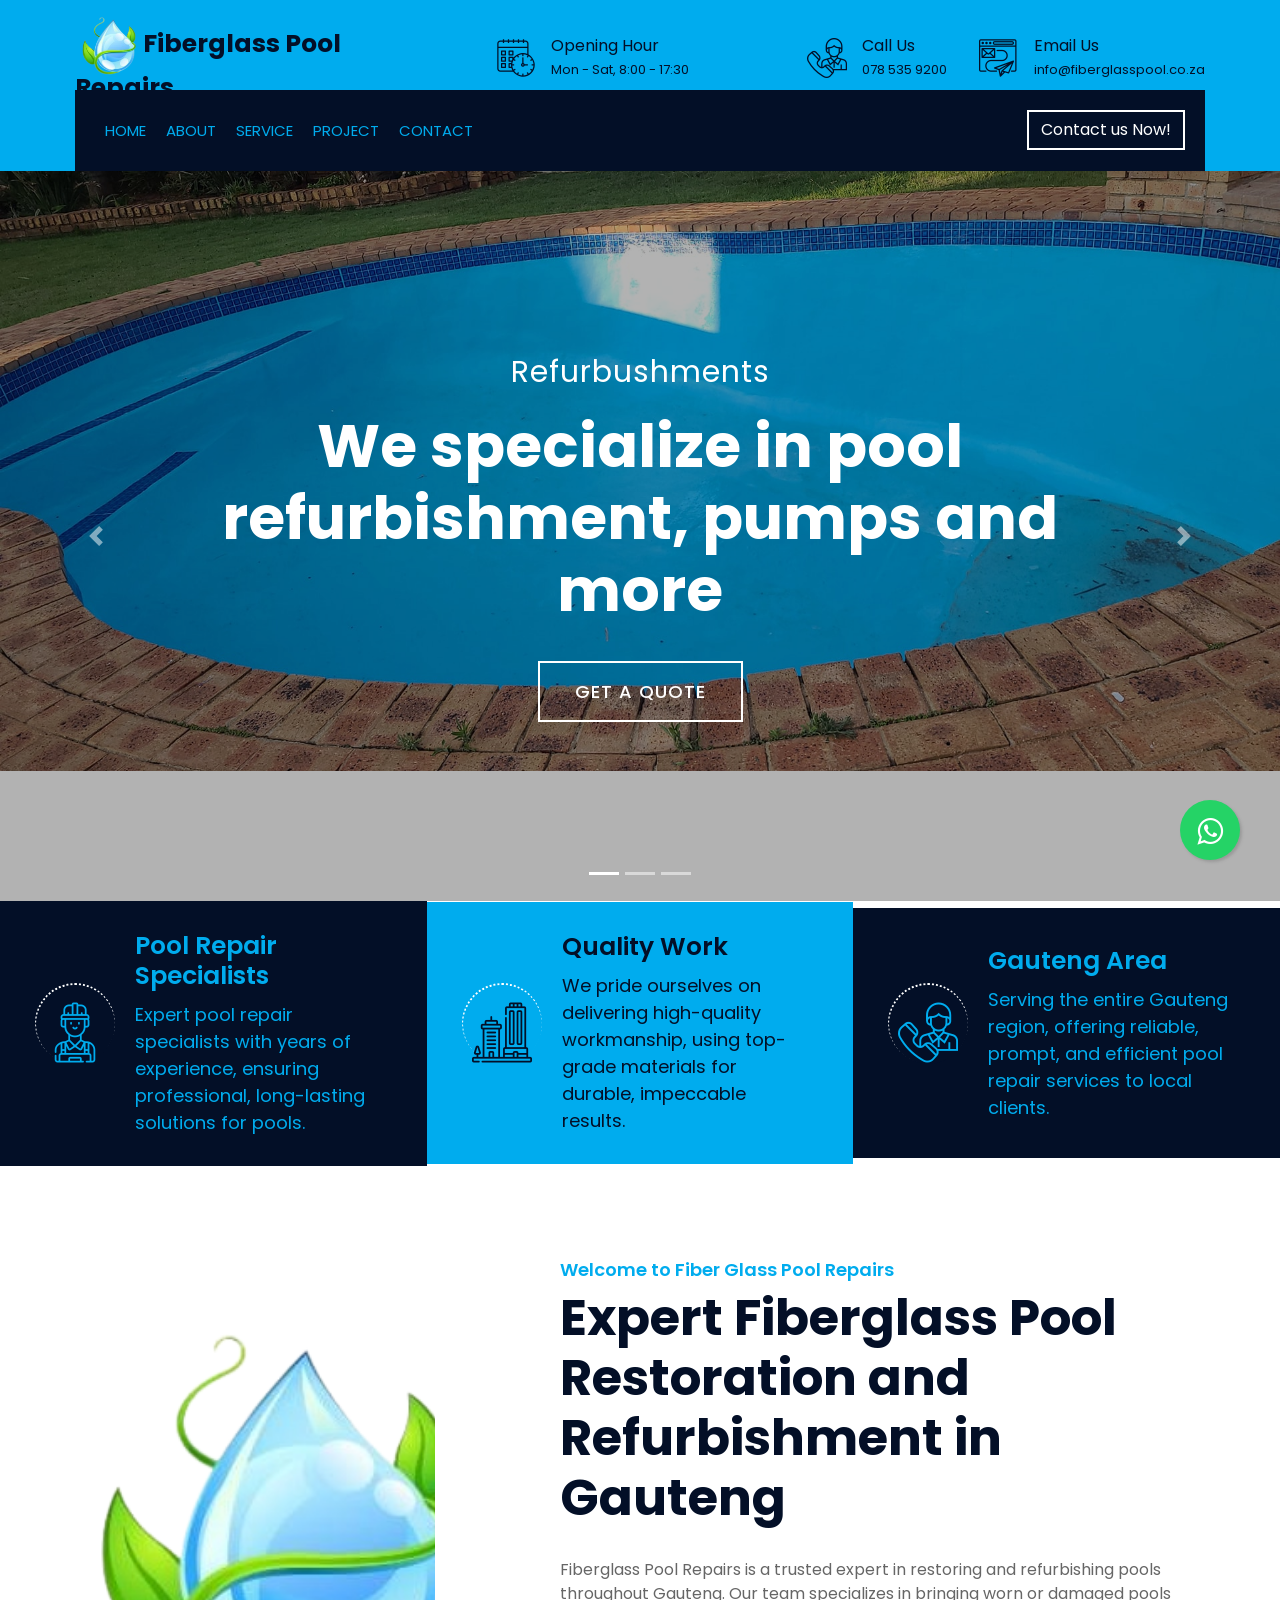
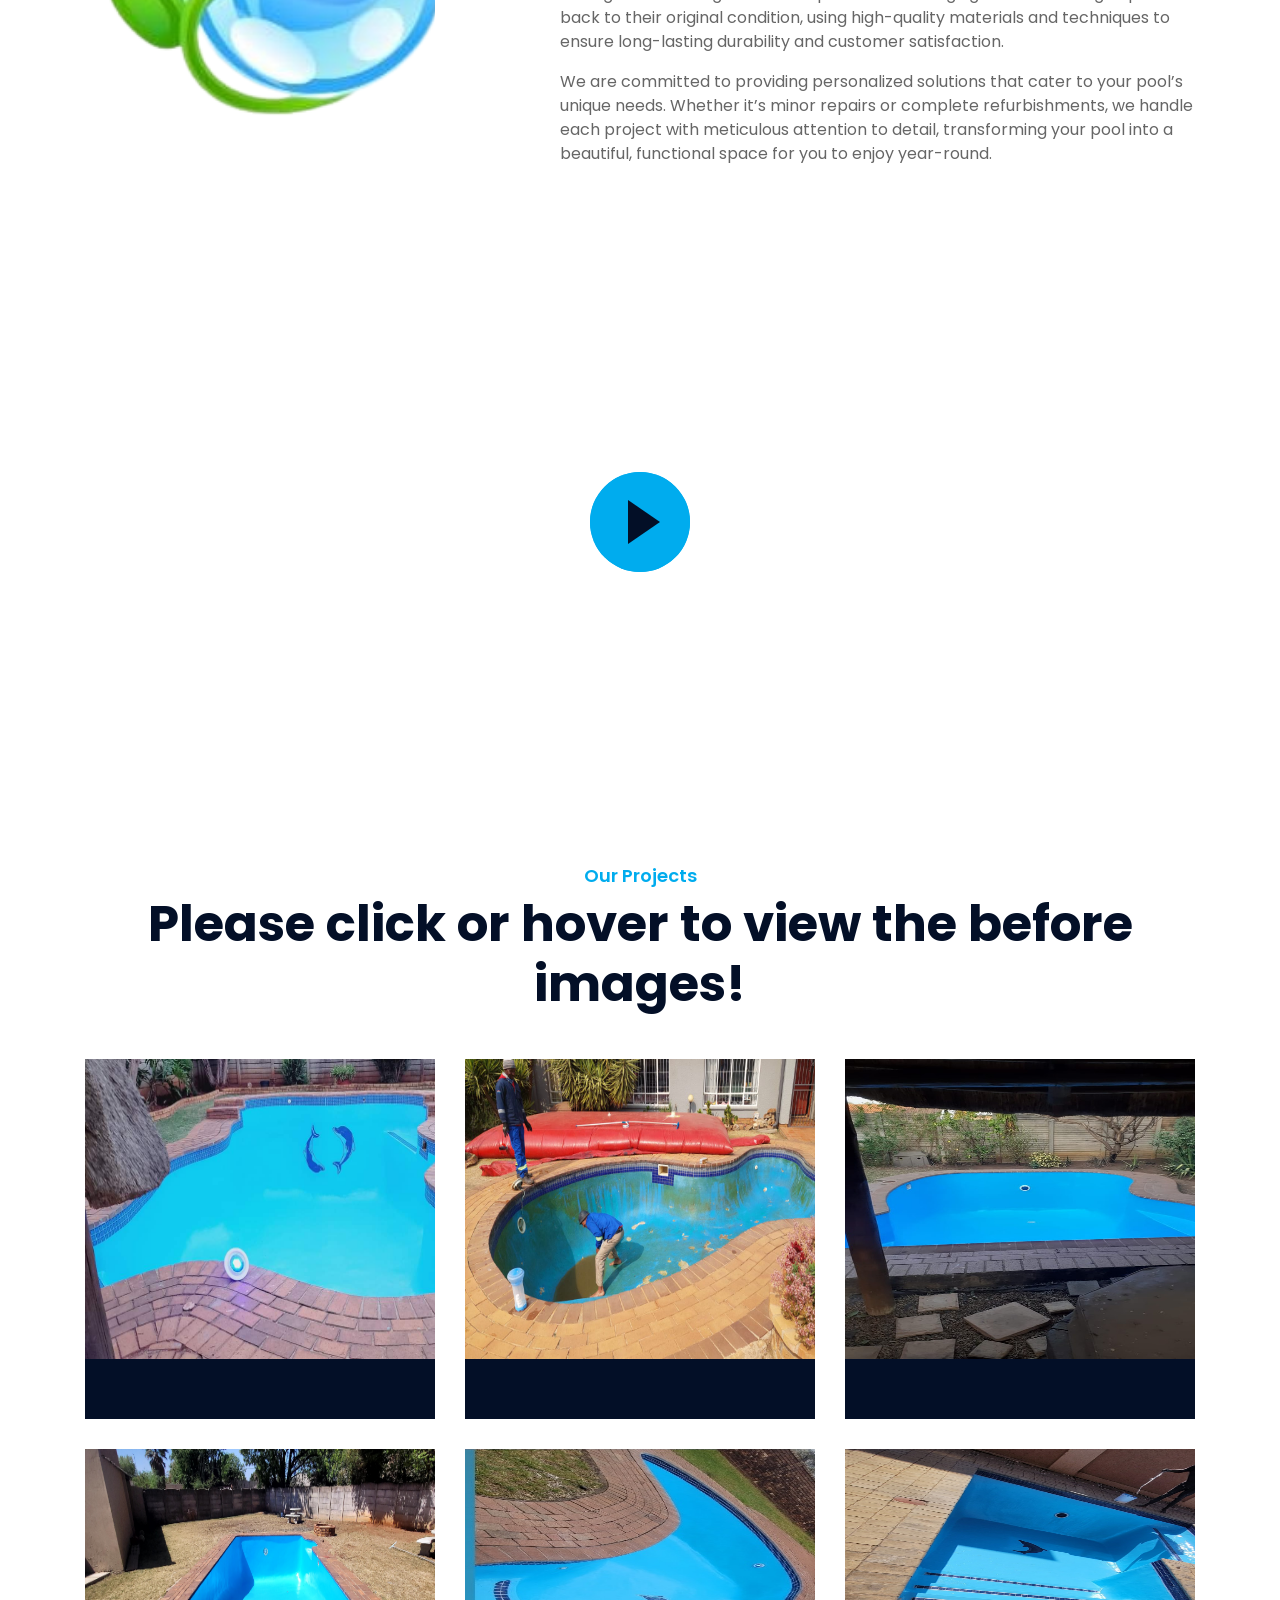
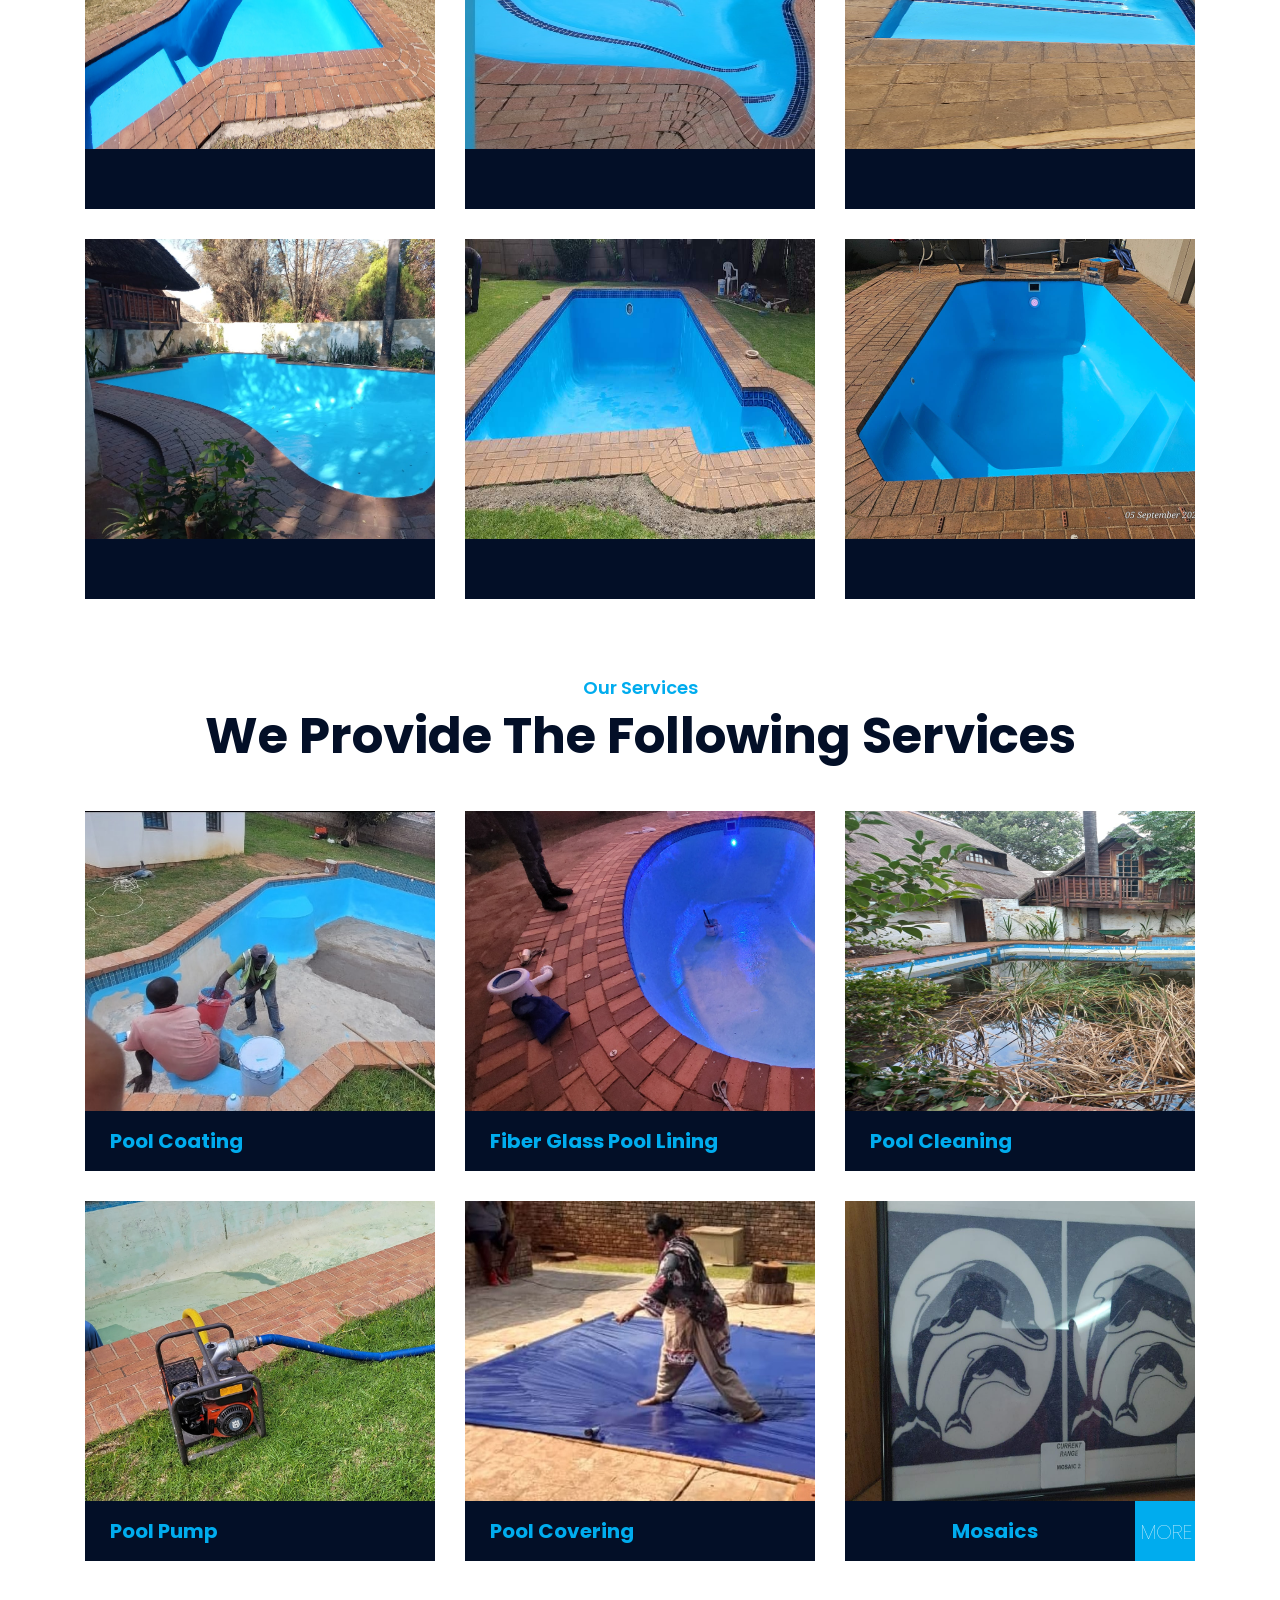
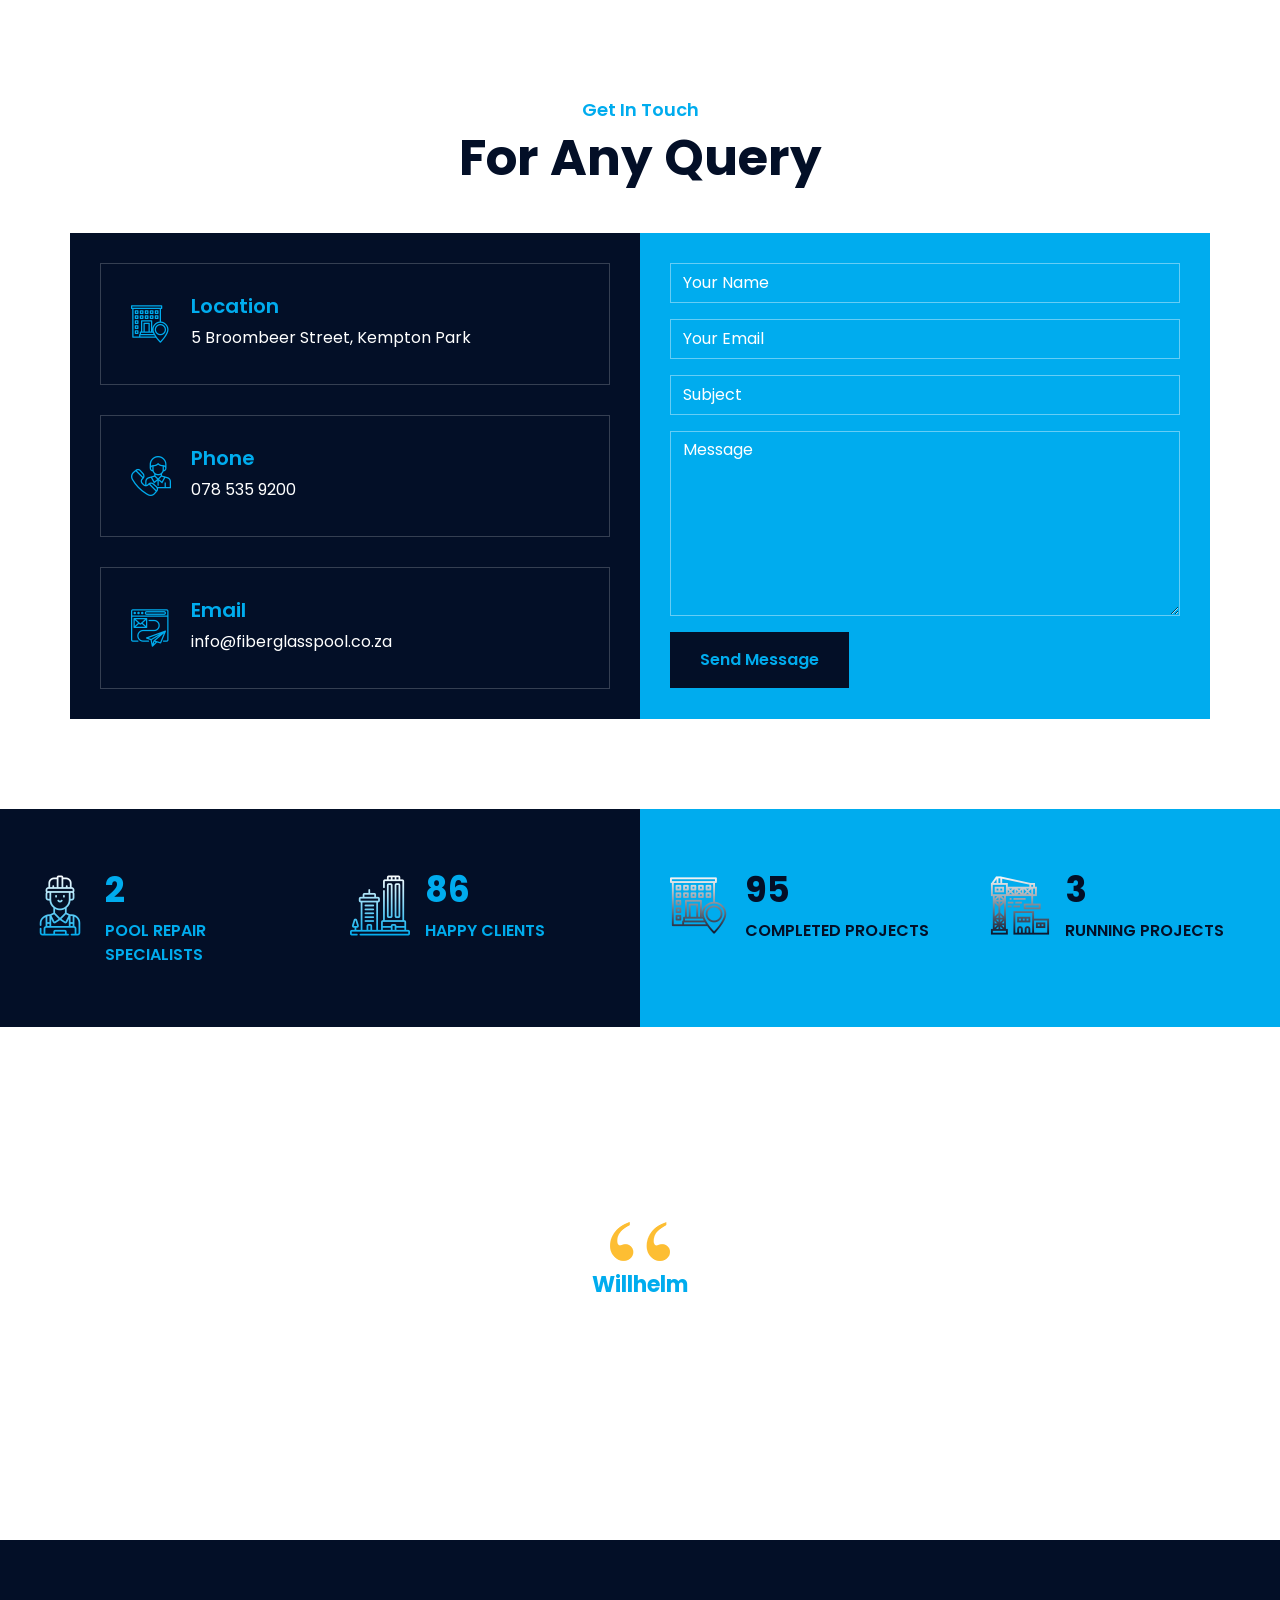
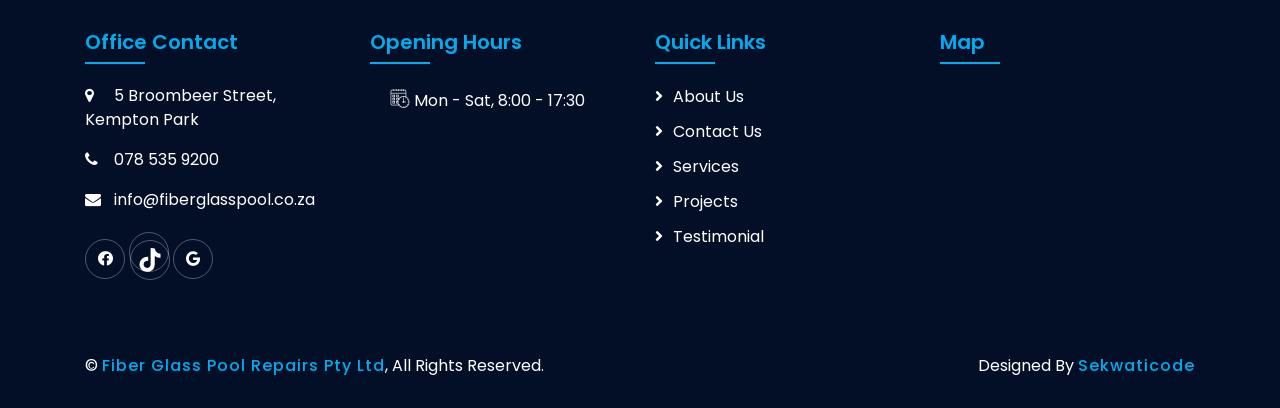
==== index.html @ 33853724 "second commit" ====
<!DOCTYPE html>
<html lang="en">

<head>
    <meta charset="utf-8">
    <title>Fiber Glass Pool Repairs</title>
    <meta content="width=device-width, initial-scale=1.0" name="viewport">
    <meta content="Fiberglass Pool Repair Specialists" name="keywords">
    <meta content="Pool Repair, Renovation and Refurbishment" name="description">

    <!-- Favicon -->
    <link href="img/logo-bgremoved.png" rel="icon">
    <!-- Google Font -->
    <link href="https://fonts.googleapis.com/css2?family=Poppins:wght@100;200;300;400;500;600;700;800;900&display=swap"
        rel="stylesheet">

    <!-- CSS Libraries -->
    <link href="https://stackpath.bootstrapcdn.com/bootstrap/4.4.1/css/bootstrap.min.css" rel="stylesheet">
    <link href="https://cdnjs.cloudflare.com/ajax/libs/font-awesome/5.10.0/css/all.min.css" rel="stylesheet">
    <link href="lib/flaticon/font/flaticon.css" rel="stylesheet">
    <link href="lib/animate/animate.min.css" rel="stylesheet">
    <link href="lib/owlcarousel/assets/owl.carousel.min.css" rel="stylesheet">
    <link href="lib/lightbox/css/lightbox.min.css" rel="stylesheet">
    <link href="lib/slick/slick.css" rel="stylesheet">
    <link href="lib/slick/slick-theme.css" rel="stylesheet">

    <!-- Template Stylesheet -->
    <link href="css/style.css" rel="stylesheet">

    <link rel="stylesheet" href="https://maxcdn.bootstrapcdn.com/font-awesome/4.5.0/css/font-awesome.min.css">
</head>

<body>
    <div class="wrapper">
        <!-- Top Bar Start -->
        <div class="top-bar">
            <div class="container-fluid">
                <div class="row align-items-center">
                    <div class="col-lg-4 col-md-12">
                        <div class="logo">
                            <a href="index.html">
                                <h1> <img src="img/logo-bgremoved.png" alt="Logo">
                                    Fiberglass Pool Repairs</h1>
                            </a>
                        </div>
                    </div>
                    <div class="col-lg-8 col-md-7 d-none d-lg-block">
                        <div class="row">
                            <div class="col-4">
                                <div class="top-bar-item">
                                    <div class="top-bar-icon">
                                        <i class="flaticon-calendar"></i>
                                    </div>
                                    <div class="top-bar-text">
                                        <h3>Opening Hour</h3>
                                        <p>Mon - Sat, 8:00 - 17:30</p>
                                    </div>
                                </div>
                            </div>
                            <div class="col-4">
                                <div class="top-bar-item">
                                    <div class="top-bar-icon">
                                        <i class="flaticon-call"></i>
                                    </div>
                                    <div class="top-bar-text">
                                        <h3>Call Us</h3>
                                        <p>078 535 9200</p>
                                    </div>
                                </div>
                            </div>
                            <div class="col-4">
                                <div class="top-bar-item">
                                    <div class="top-bar-icon">
                                        <i class="flaticon-send-mail"></i>
                                    </div>
                                    <div class="top-bar-text">
                                        <h3>Email Us</h3>
                                        <p>info@fiberglasspool.co.za</p>
                                    </div>
                                </div>
                            </div>
                        </div>
                    </div>
                </div>
            </div>
        </div>
        <!-- Top Bar End -->

        <!-- Nav Bar Start -->
        <div class="nav-bar">
            <div class="container-fluid">
                <nav class="navbar navbar-expand-lg bg-dark navbar-dark">
                    <a href="#" class="navbar-brand">MENU</a>
                    <button type="button" class="navbar-toggler" data-toggle="collapse" data-target="#navbarCollapse">
                        <span class="navbar-toggler-icon"></span>
                    </button>

                    <div class="collapse navbar-collapse justify-content-between" id="navbarCollapse">
                        <div class="navbar-nav mr-auto">
                            <a href="index.html" class="nav-item nav-link active">Home</a>
                            <a href="#about" class="nav-item nav-link">About</a>
                            <a href="#service" class="nav-item nav-link">Service</a>
                            <a href="#project" class="nav-item nav-link">Project</a>
                            <a href="#contact" class="nav-item nav-link">Contact</a>
                        </div>
                        <div class="ml-auto">
                            <a class="btn" href="#contact">Contact us Now!</a>
                        </div>
                    </div>
                </nav>
            </div>
        </div>
        <!-- Nav Bar End -->

        <!-- Carousel Start -->
        <div id="carousel" class="carousel slide" data-ride="carousel">
            <ol class="carousel-indicators">
                <li data-target="#carousel" data-slide-to="0" class="active"></li>
                <li data-target="#carousel" data-slide-to="1"></li>
                <li data-target="#carousel" data-slide-to="2"></li>
            </ol>
            <div class="carousel-inner">
                <div class="carousel-item active">
                    <img src="img/carousel1.jpg" alt="Carousel Image">
                    <div class="carousel-caption">
                        <p class="animated fadeInRight">Refurbushments</p>
                        <h1 class="animated fadeInLeft">We specialize in pool refurbishment, pumps and more</h1>
                        <a href="#contact" class="btn animated fadeInUp">Get A Quote</a>
                    </div>
                </div>

                <div class="carousel-item">
                    <img src="img/carousel2.jpg" alt="Carousel Image">
                    <div class="carousel-caption">
                        <p class="animated fadeInRight">Care</p>
                        <h1 class="animated fadeInLeft">We Are The Best Pool Company in Gauteng</h1>
                        <a href="#contact" class="btn animated fadeInUp">Get A Quote</a>
                    </div>
                </div>

                <div class="carousel-item">
                    <img src="img/carousel3.jpg" alt="Carousel Image">
                    <div class="carousel-caption">
                        <p class="animated fadeInRight">Services</p>
                        <h1 class="animated fadeInLeft">No Pool Too Old Or Too Dirty For Us!</h1>
                        <a href="#contact" class="btn animated fadeInUp">Get A Quote</a>
                    </div>
                </div>
            </div>

            <a class="carousel-control-prev" href="#carousel" role="button" data-slide="prev">
                <span class="carousel-control-prev-icon" aria-hidden="true"></span>
                <span class="sr-only">Previous</span>
            </a>
            <a class="carousel-control-next" href="#carousel" role="button" data-slide="next">
                <span class="carousel-control-next-icon" aria-hidden="true"></span>
                <span class="sr-only">Next</span>
            </a>
        </div>
        <!-- Carousel End -->


        <!-- Feature Start-->
        <div class="feature wow fadeInUp" data-wow-delay="0.1s">
            <div class="container-fluid">
                <div class="row align-items-center">
                    <div class="col-lg-4 col-md-12">
                        <div class="feature-item">
                            <div class="feature-icon">
                                <i class="flaticon-worker"></i>
                            </div>
                            <div class="feature-text">
                                <h3>Pool Repair Specialists </h3>
                                <p>Expert pool repair specialists with years of experience, ensuring professional,
                                    long-lasting solutions for pools.</p>
                            </div>
                        </div>
                    </div>
                    <div class="col-lg-4 col-md-12">
                        <div class="feature-item">
                            <div class="feature-icon">
                                <i class="flaticon-building"></i>
                            </div>
                            <div class="feature-text">
                                <h3>Quality Work</h3>
                                <p>We pride ourselves on delivering high-quality workmanship, using top-grade materials
                                    for durable, impeccable results.</p>
                            </div>
                        </div>
                    </div>
                    <div class="col-lg-4 col-md-12">
                        <div class="feature-item">
                            <div class="feature-icon">
                                <i class="flaticon-call"></i>
                            </div>
                            <div class="feature-text">
                                <h3>Gauteng Area</h3>
                                <p>Serving the entire Gauteng region, offering reliable, prompt, and efficient pool
                                    repair services to local clients.</p>
                            </div>
                        </div>
                    </div>
                </div>
            </div>
        </div>
        <!-- Feature End-->


        <!-- About Start -->
        <div class="about wow fadeInUp" data-wow-delay="0.1s" id="about">
            <div class="container">
                <div class="row align-items-center">
                    <div class="col-lg-5 col-md-6">
                        <div class="about-img">
                            <img src="img/logo-bgremoved.png" alt="Image">
                        </div>
                    </div>
                    <div class="col-lg-7 col-md-6">
                        <div class="section-header text-left">
                            <p>Welcome to Fiber Glass Pool Repairs</p>
                            <h2>Expert Fiberglass Pool Restoration and Refurbishment in Gauteng</h2>
                        </div>
                        <div class="about-text">
                            <p>

                                Fiberglass Pool Repairs is a trusted expert in restoring and refurbishing pools
                                throughout Gauteng. Our team specializes in bringing worn or damaged pools back to their
                                original condition, using high-quality materials and techniques to ensure long-lasting
                                durability and customer satisfaction.
                            </p>
                            <p>
                                We are committed to providing personalized solutions that cater to your pool’s unique
                                needs. Whether it’s minor repairs or complete refurbishments, we handle each project
                                with meticulous attention to detail, transforming your pool into a beautiful, functional
                                space for you to enjoy year-round.
                            </p>
                        </div>
                    </div>
                </div>
            </div>
        </div>
        <!-- About End -->

        <!-- Video Start -->
        <div class="video wow fadeIn" data-wow-delay="0.1s">
            <div class="container">
                <button type="button" class="btn-play" data-toggle="modal" data-src="img\video1.mp4"
                    data-target="#videoModal">
                    <span></span>
                </button>
            </div>
        </div>
        <div class="modal fade" id="videoModal" tabindex="-1" role="dialog" aria-labelledby="exampleModalLabel"
            aria-hidden="true">
            <div class="modal-dialog" role="document">
                <div class="modal-content">
                    <div class="modal-body">
                        <button type="button" class="close" data-dismiss="modal" aria-label="Close">
                            <span aria-hidden="true">&times;</span>
                        </button>
                        <!-- 16:9 aspect ratio -->
                        <div class="embed-responsive embed-responsive-16by9">
                            <iframe class="embed-responsive-item" src="" id="video" allowscriptaccess="always"
                                allow="autoplay"></iframe>
                        </div>
                    </div>
                </div>
            </div>
        </div>
        <!-- Video End -->

        <!-- Portfolio Start -->
        <div class="portfolio" id="project">
            <div class="container">
                <div class="section-header text-center">
                    <p>Our Projects</p>
                    <h2>Please click or hover to view the before images!</h2>
                </div>

                <div class="row portfolio-container">
                    <div class="col-lg-4 col-md-6 col-sm-12 portfolio-item first wow fadeInUp" data-wow-delay="0.1s">
                        <div class="portfolio-warp">
                            <div class="portfolio-img">
                                <img src="img/after1.jpg" alt="Image">
                                <div class="portfolio-overlay">
                                    <img src="img/before1.jpg" alt="Image">

                                </div>
                            </div>
                            <div class="portfolio-text">
                                <h3></h3>

                            </div>
                        </div>
                    </div>
                    <div class="col-lg-4 col-md-6 col-sm-12 portfolio-item second wow fadeInUp" data-wow-delay="0.2s">
                        <div class="portfolio-warp">
                            <div class="portfolio-img">
                                <img src="img/after2.jpg" alt="Image">
                                <div class="portfolio-overlay">
                                    <img src="img/before2.jpg" alt="Image">

                                </div>
                            </div>
                            <div class="portfolio-text">
                                <h3></h3>
                            </div>
                        </div>
                    </div>
                    <div class="col-lg-4 col-md-6 col-sm-12 portfolio-item third wow fadeInUp" data-wow-delay="0.3s">
                        <div class="portfolio-warp">
                            <div class="portfolio-img">
                                <img src="img/after3.jpg" alt="Image">
                                <div class="portfolio-overlay">
                                    <img src="img/before3.jpg" alt="Image">

                                </div>
                            </div>
                            <div class="portfolio-text">
                                <h3></h3>
                            </div>
                        </div>
                    </div>
                    <div class="col-lg-4 col-md-6 col-sm-12 portfolio-item first wow fadeInUp" data-wow-delay="0.4s">
                        <div class="portfolio-warp">
                            <div class="portfolio-img">
                                <img src="img/after4.jpg" alt="Image">
                                <div class="portfolio-overlay">
                                    <img src="img/before4.jpg" alt="Image">
                                </div>
                            </div>
                            <div class="portfolio-text">
                                <h3></h3>
                            </div>
                        </div>
                    </div>
                    <div class="col-lg-4 col-md-6 col-sm-12 portfolio-item second wow fadeInUp" data-wow-delay="0.5s">
                        <div class="portfolio-warp">
                            <div class="portfolio-img">
                                <img src="img/after6.jpg" alt="Image">
                                <div class="portfolio-overlay">
                                    <img src="img/before6.jpg" alt="Image">

                                </div>
                            </div>
                            <div class="portfolio-text">
                                <h3></h3>
                            </div>
                        </div>
                    </div>
                    <div class="col-lg-4 col-md-6 col-sm-12 portfolio-item second wow fadeInUp" data-wow-delay="0.5s">
                        <div class="portfolio-warp">
                            <div class="portfolio-img">
                                <img src="img/after7.jpg" alt="Image">
                                <div class="portfolio-overlay">
                                    <img src="img/before7.jpg" alt="Image">

                                </div>
                            </div>
                            <div class="portfolio-text">
                                <h3></h3>
                            </div>
                        </div>
                    </div>
                    <div class="col-lg-4 col-md-6 col-sm-12 portfolio-item second wow fadeInUp" data-wow-delay="0.5s">
                        <div class="portfolio-warp">
                            <div class="portfolio-img">
                                <img src="img/after8.jpg" alt="Image">
                                <div class="portfolio-overlay">
                                    <img src="img/before8.jpg" alt="Image">

                                </div>
                            </div>
                            <div class="portfolio-text">
                                <h3></h3>
                            </div>
                        </div>
                    </div>
                    <div class="col-lg-4 col-md-6 col-sm-12 portfolio-item second wow fadeInUp" data-wow-delay="0.5s">
                        <div class="portfolio-warp">
                            <div class="portfolio-img">
                                <img src="img/after10.jpg" alt="Image">
                                <div class="portfolio-overlay">
                                    <img src="img/before10.jpg" alt="Image">

                                </div>
                            </div>
                            <div class="portfolio-text">
                                <h3></h3>
                            </div>
                        </div>
                    </div>
                    <div class="col-lg-4 col-md-6 col-sm-12 portfolio-item second wow fadeInUp" data-wow-delay="0.5s">
                        <div class="portfolio-warp">
                            <div class="portfolio-img">
                                <img src="img/after5.jpg" alt="Image">
                                <div class="portfolio-overlay">
                                    <img src="img/before5.jpg" alt="Image">

                                </div>
                            </div>
                            <div class="portfolio-text">
                                <h3></h3>
                            </div>
                        </div>
                    </div>


                </div>
            </div>
            <!-- Portfolio End -->


            <!-- Service Start -->
            <div class="service" id="service">
                <div class="container">
                    <div class="section-header text-center">
                        <p>Our Services</p>
                        <h2>We Provide The Following Services</h2>
                    </div>
                    <div class="row">
                        <div class="col-lg-4 col-md-6 wow fadeInUp" data-wow-delay="0.1s">
                            <div class="service-item">
                                <div class="service-img">
                                    <img src="img/service-painting.jpg" alt="Image">
                                    <div class="service-overlay">
                                        <p>
                                            Revitalize your pool's appearance with our specialized pool coating
                                            services.
                                            We apply high-quality, UV-resistant paint to restore color and protect the
                                            fiberglass surface, giving your pool a fresh, vibrant look that lasts. </p>
                                    </div>
                                </div>
                                <div class="service-text">
                                    <h3>Pool Coating</h3>
                                </div>
                            </div>
                        </div>
                        <div class="col-lg-4 col-md-6 wow fadeInUp" data-wow-delay="0.2s">
                            <div class="service-item">
                                <div class="service-img">
                                    <img src="img/service-poolbleaching.jpg" alt="Image">
                                    <div class="service-overlay">
                                        <p>
                                            Eliminate tough stains and discolorations with our fiberglass pool lining
                                            service.
                                            We
                                            use safe, effective bleaching agents to restore your pool's original
                                            brightness
                                            and cleanliness, enhancing its appearance and ensuring a healthier swimming
                                            environment.

                                    </div>
                                </div>
                                <div class="service-text">
                                    <h3>Fiber Glass Pool Lining</h3>
                                </div>
                            </div>
                        </div>
                        <div class="col-lg-4 col-md-6 wow fadeInUp" data-wow-delay="0.3s">
                            <div class="service-item">
                                <div class="service-img">
                                    <img src="img/service-poolcleaning.jpg" alt="Image">
                                    <div class="service-overlay">
                                        <p>
                                            Our comprehensive pool cleaning service ensures a pristine, safe swimming
                                            environment. We remove debris, scrub surfaces, and balance water chemistry,
                                            maintaining your pool's beauty and preventing costly repairs caused by
                                            neglect.
                                        </p>
                                    </div>
                                </div>
                                <div class="service-text">
                                    <h3>Pool Cleaning</h3>
                                </div>
                            </div>
                        </div>
                        <div class="col-lg-4 col-md-6 wow fadeInUp" data-wow-delay="0.4s">
                            <div class="service-item">
                                <div class="service-img">
                                    <img src="img/service-poolpump.jpg" alt="Image">
                                    <div class="service-overlay">
                                        <p>

                                            Ensure your pool's circulation system functions efficiently with our pool
                                            pump
                                            services. We provide installation, repair, and maintenance, using
                                            energy-efficient, high-quality pumps tailored to your pool’s specific needs,
                                            ensuring clean and safe water.

                                        </p>
                                    </div>
                                </div>
                                <div class="service-text">
                                    <h3>Pool Pump</h3>
                                </div>
                            </div>
                        </div>

                        <div class="col-lg-4 col-md-6 wow fadeInUp" data-wow-delay="0.4s">
                            <div class="service-item">
                                <div class="service-img">
                                    <img src="img/service-poolcovering.jpg" alt="Image">
                                    <div class="service-overlay">
                                        <p>
                                            Protect your pool with our durable pool covers. Designed to fit perfectly,
                                            our covers prevent debris, maintain water temperature, and reduce
                                            evaporation, extending your pool’s lifespan while ensuring safety and
                                            convenience.
                                        </p>
                                    </div>
                                </div>
                                <div class="service-text">
                                    <h3>Pool Covering</h3>
                                </div>
                            </div>
                        </div>
                        <div class="col-lg-4 col-md-6 col-sm-12 portfolio-item third wow fadeInUp"
                            data-wow-delay="0.6s">
                            <div class="portfolio-warp">
                                <div class="portfolio-img">
                                    <img src="img/mozaic-1.jpg" alt="Image">
                                    <div class="portfolio-overlay">
                                        <p>
                                            Enhance your pool’s beauty with our expert mosaic tile services. We
                                            specialize in custom designs, precise installation, and durable finishes,
                                            adding a luxurious touch to any pool
                                        </p>
                                    </div>
                                </div>
                                <div class="portfolio-text">
                                    <h3>Mosaics</h3>
                                    <a class="btn" href="img/mozaic-1.jpg" data-lightbox="portfolio">MORE</a>
                                    <a href="img/mozaic-2.jpg" data-lightbox="portfolio"></a>
                                    <a href="img/mozaic-3.jpg" data-lightbox="portfolio"></a>
                                    <a href="img/mozaic-4.jpg" data-lightbox="portfolio"></a>
                                    <a href="img/mozaic-5.jpg" data-lightbox="portfolio"></a>
                                    <a href="img/mozaic-6.jpg" data-lightbox="portfolio"></a>
                                    <a href="img/mozaic-7.jpg" data-lightbox="portfolio"></a>
                                    <a href="img/mozaic-8.jpg" data-lightbox="portfolio"></a>
                                    <a href="img/mozaic-9.jpg" data-lightbox="portfolio"></a>
                                    <a href="img/mozaic-10.jpg" data-lightbox="portfolio"></a>
                                    <a href="img/mozaic-11.jpg" data-lightbox="portfolio"></a>
                                    <a href="img/mozaic-12.jpg" data-lightbox="portfolio"></a>
                                    <a href="img/mozaic-13.jpg" data-lightbox="portfolio"></a>
                                    <a href="img/mozaic-14.jpg" data-lightbox="portfolio"></a>
                                    <a href="img/mozaic-15.jpg" data-lightbox="portfolio"></a>

                                </div>
                            </div>
                        </div>
                    </div>

                </div>
            </div>
        </div>
        <!-- Service End -->

        <!-- Contact Start -->
        <div class="contact wow fadeInUp" id="contact">
            <div class="container">
                <div class="section-header text-center">
                    <p>Get In Touch</p>
                    <h2>For Any Query</h2>
                </div>
                <div class="row">
                    <div class="col-md-6">
                        <div class="contact-info">
                            <div class="contact-item">
                                <i class="flaticon-address"></i>
                                <div class="contact-text">
                                    <h2>Location</h2>
                                    <p>5 Broombeer Street, Kempton Park</p>
                                </div>
                            </div>
                            <div class="contact-item">
                                <i class="flaticon-call"></i>
                                <div class="contact-text">
                                    <h2>Phone</h2>
                                    <p>078 535 9200</p>
                                </div>
                            </div>
                            <div class="contact-item">
                                <i class="flaticon-send-mail"></i>
                                <div class="contact-text">
                                    <h2>Email</h2>
                                    <p>info@fiberglasspool.co.za</p>
                                </div>
                            </div>
                        </div>
                    </div>
                    <div class="col-md-6">
                        <div class="contact-form">
                            <div id="success"></div>
                            <form action="https://api.web3forms.com/submit" method="POST">

                                <input type="hidden" name="access_key" value="c51f865d-b474-4b1a-8b24-5144f8fea02e">

                                <div class="control-group">
                                    <input name="name" type="text" class="form-control" id="name"
                                        placeholder="Your Name" required="required"
                                        data-validation-required-message="Please enter your name" />
                                    <p class="help-block text-danger"></p>
                                </div>
                                <div class="control-group">
                                    <input name="email" type="email" class="form-control" id="email"
                                        placeholder="Your Email" required="required"
                                        data-validation-required-message="Please enter your email" />
                                    <p class="help-block text-danger"></p>
                                </div>
                                <div class="control-group">
                                    <input name="subject" type="text" class="form-control" id="subject"
                                        placeholder="Subject" required="required"
                                        data-validation-required-message="Please enter a subject" />
                                    <p class="help-block text-danger"></p>
                                </div>
                                <div class="control-group">
                                    <textarea class="form-control" id="message" placeholder="Message"
                                        required="required"
                                        data-validation-required-message="Please enter your message"></textarea>
                                    <p class="help-block text-danger"></p>
                                </div>
                                <div>
                                    <button class="btn" type="submit" id="sendMessageButton">Send Message</button>
                                </div>
                            </form>
                        </div>
                    </div>
                </div>
            </div>
        </div>
        <!-- Contact End -->


        <!-- Fact Start -->
        <div class="fact">
            <div class="container-fluid">
                <div class="row counters">
                    <div class="col-md-6 fact-left wow slideInLeft">
                        <div class="row">
                            <div class="col-6">
                                <div class="fact-icon">
                                    <i class="flaticon-worker"></i>
                                </div>
                                <div class="fact-text">
                                    <h2 data-toggle="counter-up">9</h2>
                                    <p>Pool Repair Specialists </p>
                                </div>
                            </div>
                            <div class="col-6">
                                <div class="fact-icon">
                                    <i class="flaticon-building"></i>
                                </div>
                                <div class="fact-text">
                                    <h2 data-toggle="counter-up">450</h2>
                                    <p>Happy Clients</p>
                                </div>
                            </div>
                        </div>
                    </div>
                    <div class="col-md-6 fact-right wow slideInRight">
                        <div class="row">
                            <div class="col-6">
                                <div class="fact-icon">
                                    <i class="flaticon-address"></i>
                                </div>
                                <div class="fact-text">
                                    <h2 data-toggle="counter-up">498</h2>
                                    <p>Completed Projects</p>
                                </div>
                            </div>
                            <div class="col-6">
                                <div class="fact-icon">
                                    <i class="flaticon-crane"></i>
                                </div>
                                <div class="fact-text">
                                    <h2 data-toggle="counter-up">18</h2>
                                    <p>Running Projects</p>
                                </div>
                            </div>
                        </div>
                    </div>
                </div>
            </div>
        </div>
        <!-- Fact End -->




        <!-- Testimonial Start -->
        <div class="testimonial wow fadeIn" data-wow-delay="0.1s">
            <div class="container">
                <div class="row">
                    <div class="col-12">
                        <div class="testimonial-slider-nav">

                        </div>
                    </div>
                </div>
                <div class="row">
                    <div class="col-12">
                        <div class="testimonial-slider">
                            <div class="slider-item">
                                <h3>Willhelm</h3>
                                <h4>Randburg</h4>
                                <p>Exceptional service! My pool looks brand new after their repairs. The team was
                                    professional, punctual, and went above and beyond. I highly recommend them for any
                                    pool
                                    restoration needs.</p>
                            </div>

                            <div class="slider-item">
                                <h3>Nokuthula</h3>
                                <h4>Vanderbijlpark</h4>
                                <p>Very impressed with their work! They transformed my discolored pool into a sparkling
                                    oasis. Friendly staff and great attention to detail. I’m thrilled with the results
                                    and the service.</p>
                            </div>
                            <div class="slider-item">
                                <h3>Tebogo</h3>
                                <h4>Soweto</h4>
                                <p>Top-notch service from start to finish! They cleaned and repaired my pool perfectly.
                                    It’s now crystal clear and inviting. I’ll definitely use them again and recommend
                                    them to friends.</p>
                            </div>


                        </div>
                    </div>
                </div>
            </div>
        </div>
        <!-- Testimonial End -->

        <!-- Footer Start -->
        <div class="footer wow fadeIn" data-wow-delay="0.3s">
            <div class="container">
                <div class="row">
                    <!-- Office Contact Section -->
                    <div class="col-md-6 col-lg-3">
                        <div class="footer-contact">
                            <h2>Office Contact</h2>
                            <p><i class="fa fa-map-marker"></i> 5 Broombeer Street, Kempton Park</p>
                            <p><i class="fa fa-phone"></i> 078 535 9200</p>
                            <p><i class="fa fa-envelope"></i> info@fiberglasspool.co.za</p>
                            <div class="footer-social">
                                <a href="https://www.facebook.com/profile.php?id=100085338845186" aria-label="Facebook">
                                    <i class="fab fa-facebook"></i>
                                </a>

                                <a href="https://www.tiktok.com/@fiberglass.pools?_t=8pT8IelUQCr&_r=1"
                                    aria-label="TikTok">
                                    <svg xmlns="http://www.w3.org/2000/svg" viewBox="0 0 448 512" width="24"
                                        height="24">
                                        <path
                                            d="M448 209.9a210.1 210.1 0 0 1 -122.8-39.3V349.4A162.6 162.6 0 1 1 185 188.3V278.2a74.6 74.6 0 1 0 52.2 71.2V0h88a121.2 121.2 0 0 0 1.9 22.2h0A122.2 122.2 0 0 0 381 102.4a121.4 121.4 0 0 0 67 20.1z" />
                                    </svg>
                                </a>
                                <a href="https://g.page/r/CW-wJS-h42hmEAI/review" aria-label="Facebook">
                                    <i class="fab fa-google"></i>
                                </a>
                            </div>
                        </div>
                    </div>

                    <!-- Opening Hours Section -->
                    <div class="col-md-6 col-lg-3">
                        <div class="footer-opening-hours">
                            <h2>Opening Hours</h2>
                            <p><i class="flaticon-calendar"></i> Mon - Sat, 8:00 - 17:30</p>
                        </div>
                    </div>

                    <!-- Quick Links Section -->
                    <div class="col-md-6 col-lg-3">
                        <div class="footer-link">
                            <h2>Quick Links</h2>
                            <a href="#about">About Us</a>
                            <a href="#contact">Contact Us</a>
                            <a href="#service">Services</a>
                            <a href="#project">Projects</a>
                            <a href="#testimonial">Testimonial</a>
                        </div>
                    </div>

                    <!-- Map Section -->
                    <div class="col-lg-3 col-md-6">
                        <h2>Map</h2>
                        <div class="position-relative">
                            <iframe
                                src="https://www.google.com/maps/embed?pb=!1m14!1m8!1m3!1d916634.4368086127!2d28.1548452!3d-26.1770471!3m2!1i1024!2i768!4f13.1!3m3!1m2!1s0x5220cf69f04ce01%3A0x6668e3a12f25b06f!2sfiberglass%20Pool%20Repair%20Specialists!5e0!3m2!1sen!2sza!4v1726395773362!5m2!1sen!2sza"
                                width="220" height="220" style="border:0;" allowfullscreen="" loading="lazy"
                                referrerpolicy="no-referrer-when-downgrade">" width="300" height="200" style="border:0;"
                                allowfullscreen="" loading="lazy"
                                referrerpolicy="no-referrer-when-downgrade">
                            </iframe>
                        </div>
                    </div>
                </div>
            </div>

            <!-- Footer Bottom -->
            <div class="container copyright">
                <div class="row">
                    <div class="col-md-6">
                        <p>&copy; <a href="#">Fiber Glass Pool Repairs Pty Ltd</a>, All Rights Reserved.</p>
                    </div>
                    <div class="col-md-6">
                        <p>Designed By <a href="#">Sekwaticode</a></p>
                    </div>
                </div>
            </div>
        </div>
        <!-- Footer End -->


        <!-- Whatsapp Sticky Button -->
        <a href="https://api.whatsapp.com/send?phone=27785359200&text=Hello%2C%20I%20saw%20your%20website.%20Can%20I%20please%20have%20more%20information%20about%20what%20you%20offer"
            class="float" target="_blank">
            <i class="fa fa-whatsapp my-float"></i>
        </a>




        <!-- JavaScript Libraries -->
        <script src="https://code.jquery.com/jquery-3.4.1.min.js"></script>
        <script src="https://stackpath.bootstrapcdn.com/bootstrap/4.4.1/js/bootstrap.bundle.min.js"></script>
        <script src="lib/easing/easing.min.js"></script>
        <script src="lib/wow/wow.min.js"></script>
        <script src="lib/owlcarousel/owl.carousel.min.js"></script>
        <script src="lib/isotope/isotope.pkgd.min.js"></script>
        <script src="lib/lightbox/js/lightbox.min.js"></script>
        <script src="lib/waypoints/waypoints.min.js"></script>
        <script src="lib/counterup/counterup.min.js"></script>
        <script src="lib/slick/slick.min.js"></script>

        <!-- Template Javascript -->
        <script src="js/main.js"></script>
</body>

</html>
---- lib/flaticon/font/flaticon.css ----
/*
  	Flaticon icon font: Flaticon
  	Creation date: 23/08/2020 07:24
  	*/

@font-face {
  font-family: "Flaticon";
  src: url("./Flaticon.eot");
  src: url("./Flaticon.eot?#iefix") format("embedded-opentype"),
       url("./Flaticon.woff2") format("woff2"),
       url("./Flaticon.woff") format("woff"),
       url("./Flaticon.ttf") format("truetype"),
       url("./Flaticon.svg#Flaticon") format("svg");
  font-weight: normal;
  font-style: normal;
}

@media screen and (-webkit-min-device-pixel-ratio:0) {
  @font-face {
    font-family: "Flaticon";
    src: url("./Flaticon.svg#Flaticon") format("svg");
  }
}

[class^="flaticon-"]:before, [class*=" flaticon-"]:before,
[class^="flaticon-"]:after, [class*=" flaticon-"]:after {   
  font-family: Flaticon;
        font-size: 20px;
font-style: normal;
margin-left: 20px;
}

.flaticon-concrete:before { content: "\f100"; }
.flaticon-worker:before { content: "\f101"; }
.flaticon-measure:before { content: "\f102"; }
.flaticon-building:before { content: "\f103"; }
.flaticon-brush:before { content: "\f104"; }
.flaticon-crane:before { content: "\f105"; }
.flaticon-call:before { content: "\f106"; }
.flaticon-calendar:before { content: "\f107"; }
.flaticon-send-mail:before { content: "\f108"; }
.flaticon-address:before { content: "\f109"; }
---- css/style.css ----
/*******************************/
/********* General CSS *********/
/*******************************/
body {
    color: #666666;
    background: #dddddd;
    font-family: 'Poppins', sans-serif;
    font-weight: 400;
}

h1,
h2,
h3,
h4,
h5,
h6 {
    color: #030f27;
}

a {
    color: #666666;
    transition: .3s;
}

a:hover,
a:active,
a:focus {
    color: #00acee;
    outline: none;
    text-decoration: none;
}

.btn:focus {
    box-shadow: none;
}



.wrapper {
    position: relative;
    width: 100%;
    max-width: 1366px;
    margin: 0 auto;
    background: #ffffff;
}

.back-to-top {
    position: fixed;
    display: none;
    background: #00acee;
    color: #030f27;
    width: 44px;
    height: 44px;
    text-align: center;
    line-height: 1;
    font-size: 22px;
    right: 15px;
    bottom: 15px;
    transition: background 0.5s;
    z-index: 9;
}

.back-to-top:hover {
    color: #00acee;
    background: #030f27;
}

.back-to-top i {
    padding-top: 10px;
}

.btn {
    transition: .3s;
}


/**********************************/
/********** Top Bar CSS ***********/
/**********************************/
.top-bar {
    position: relative;
    height: 90px;
    background: #00acee;
}

.top-bar .logo {
    padding: 15px 0;
    text-align: left;
    overflow: hidden;
}

.top-bar .logo h1 {
    margin: 0;
    color: #030f27;
    font-size: 25px;
    line-height: 25px;
    font-weight: 700;
}

.top-bar .logo img {
    max-width: 100%;
    max-height: 60px;
}

.top-bar .top-bar-item {
    display: flex;
    align-items: center;
    justify-content: flex-end;
}

.top-bar .top-bar-icon {
    width: 40px;
    display: flex;
    align-items: center;
    justify-content: center;
}

.top-bar .top-bar-icon [class^="flaticon-"]::before {
    margin: 0;
    color: #030f27;
    font-size: 40px;
}

.top-bar .top-bar-text {
    padding-left: 15px;
}

.top-bar .top-bar-text h3 {
    margin: 0 0 5px 0;
    color: #030f27;
    font-size: 16px;
    font-weight: 400;
}

.top-bar .top-bar-text p {
    margin: 0;
    color: #030f27;
    font-size: 13px;
    font-weight: 400;
}

@media (min-width: 992px) {
    .top-bar {
        padding: 0 60px;
    }
}

@media (max-width: 991.98px) {
    .top-bar .logo {
        text-align: center;
    }
}


/**********************************/
/*********** Nav Bar CSS **********/
/**********************************/
.nav-bar {
    position: relative;
    background: #00acee;
    transition: .3s;
}

.nav-bar .container-fluid {
    padding: 0;
}

.nav-bar.nav-sticky {
    position: fixed;
    top: 0;
    width: 100%;
    max-width: 1366px;
    box-shadow: 0 2px 5px rgba(0, 0, 0, .3);
    z-index: 999;
}

.nav-bar .navbar {
    height: 100%;
    background: #030f27 !important;
}

.navbar-dark .navbar-nav .nav-link,
.navbar-dark .navbar-nav .nav-link:focus,
.navbar-dark .navbar-nav .nav-link:hover,
.navbar-dark .navbar-nav .nav-link.active {
    padding: 10px 10px 8px 10px;
    color: #ffffff;
}

.navbar-dark .navbar-nav .nav-link:hover,
.navbar-dark .navbar-nav .nav-link.active {
    color: #00acee;
    transition: none;
}

.nav-bar .dropdown-menu {
    margin-top: 0;
    border: 0;
    border-radius: 0;
    background: #f8f9fa;
}

.nav-bar .btn {
    color: #ffffff;
    border: 2px solid #ffffff;
    border-radius: 0;
}

.nav-bar .btn:hover {
    color: #030f27;
    background: #00acee;
    border-color: #00acee;
}

@media (min-width: 992px) {
    .nav-bar {
        padding: 0 75px;
    }

    .nav-bar.nav-sticky {
        padding: 0;
    }

    .nav-bar .navbar {
        padding: 20px;
    }

    .nav-bar .navbar-brand {
        display: none;
    }

    .nav-bar a.nav-link {
        padding: 8px 15px;
        font-size: 15px;
        text-transform: uppercase;
    }
}

@media (max-width: 991.98px) {
    .nav-bar .navbar {
        padding: 15px;
    }

    .nav-bar a.nav-link {
        padding: 5px;
    }

    .nav-bar .dropdown-menu {
        box-shadow: none;
    }

    .nav-bar .btn {
        display: none;
    }
}


/*******************************/
/******** Carousel CSS *********/
/*******************************/
.carousel {
    position: relative;
    width: 100%;
    height: calc(100vh - 170px);
    min-height: 400px;
    margin: 0 auto;
    text-align: center;
    overflow: hidden;
}

.carousel .carousel-inner,
.carousel .carousel-item {
    position: relative;
    width: 100%;
    height: 100%;
}

.carousel .carousel-item img {
    width: 100%;
    height: 100%;
    width: 1366px;
    height: 600px;
    object-fit: cover;
}

.carousel .carousel-item::after {
    position: absolute;
    content: "";
    width: 100%;
    height: 100%;
    top: 0;
    left: 0;
    background: rgba(0, 0, 0, .3);
    z-index: 1;
}



.carousel .carousel-caption {
    position: absolute;
    top: 0;
    bottom: 0;
    display: flex;
    align-items: center;
    justify-content: center;
    flex-direction: column;
    height: calc(100vh - 170px);
    min-height: 400px;
}

.carousel .carousel-caption p {
    color: #ffffff;
    font-size: 30px;
    margin-bottom: 15px;
    letter-spacing: 1px;
}

.carousel .carousel-caption h1 {
    color: #ffffff;
    font-size: 60px;
    font-weight: 700;
    margin-bottom: 35px;
}

.carousel .carousel-caption .btn {
    padding: 15px 35px;
    font-size: 18px;
    font-weight: 500;
    letter-spacing: 1px;
    text-transform: uppercase;
    color: #ffffff;
    background: transparent;
    border: 2px solid #ffffff;
    border-radius: 0;
    transition: background 0.5s;

}

.carousel .carousel-caption .btn:hover {
    color: #030f27;
    background: #00acee;
    border-color: #00acee;
}

@media (max-width: 767.98px) {
    .carousel .carousel-caption h1 {
        font-size: 40px;
        font-weight: 700;
    }

    .carousel .carousel-caption p {
        font-size: 20px;
    }

    .carousel .carousel-caption .btn {
        padding: 12px 30px;
        font-size: 18px;
        font-weight: 500;
        letter-spacing: 0;
    }
}

@media (max-width: 575.98px) {
    .carousel .carousel-caption h1 {
        font-size: 30px;
        font-weight: 500;
    }

    .carousel .carousel-caption p {
        font-size: 16px;
    }

    .carousel .carousel-caption .btn {
        padding: 10px 25px;
        font-size: 16px;
        font-weight: 400;
        letter-spacing: 0;
    }
}

.carousel .animated {
    -webkit-animation-duration: 1.5s;
    animation-duration: 1.5s;
}


/*******************************/
/******* Page Header CSS *******/
/*******************************/
.page-header {
    position: relative;
    margin-bottom: 45px;
    padding: 90px 0;
    text-align: center;
    background: #00acee;
}

.page-header h2 {
    position: relative;
    color: #030f27;
    font-size: 60px;
    font-weight: 700;
    margin-bottom: 20px;
    padding-bottom: 5px;
}

.page-header h2::after {
    position: absolute;
    content: "";
    width: 100px;
    height: 2px;
    left: calc(50% - 50px);
    bottom: 0;
    background: #030f27;
}

.page-header a {
    position: relative;
    padding: 0 12px;
    font-size: 22px;
    color: #030f27;
}

.page-header a:hover {
    color: #ffffff;
}

.page-header a::after {
    position: absolute;
    content: "/";
    width: 8px;
    height: 8px;
    top: -2px;
    right: -7px;
    text-align: center;
    color: #030f27;
}

.page-header a:last-child::after {
    display: none;
}

@media (max-width: 991.98px) {
    .page-header {
        padding: 60px 0;
    }

    .page-header h2 {
        font-size: 45px;
    }

    .page-header a {
        font-size: 20px;
    }
}

@media (max-width: 767.98px) {
    .page-header {
        padding: 45px 0;
    }

    .page-header h2 {
        font-size: 35px;
    }

    .page-header a {
        font-size: 18px;
    }
}


/*******************************/
/******* Section Header ********/
/*******************************/
.section-header {
    position: relative;
    width: 100%;
    margin-bottom: 45px;
}

.section-header p {
    color: #00acee;
    font-size: 18px;
    font-weight: 600;
    margin-bottom: 5px;
}

.section-header h2 {
    margin: 0;
    position: relative;
    font-size: 50px;
    font-weight: 700;
}

@media (max-width: 767.98px) {
    .section-header h2 {
        font-size: 30px;
    }
}


/*******************************/
/********* Feature CSS *********/
/*******************************/
.feature {
    position: relative;
    margin-bottom: 45px;
}

.feature .col-md-12 {
    background: #030f27;
}

.feature .col-md-12:nth-child(2n) {
    color: #030f27;
    background: #00acee;
}

.feature .feature-item {
    min-height: 250px;
    padding: 30px;
    display: flex;
    align-items: center;
    justify-content: flex-start;
}

.feature .feature-icon {
    position: relative;
    width: 60px;
    display: flex;
    align-items: center;
    justify-content: center;
}

.feature .feature-icon::before {
    position: absolute;
    content: "";
    width: 80px;
    height: 80px;
    top: -20px;
    left: -10px;
    border: 2px dotted #ffffff;
    border-radius: 60px;
    z-index: 1;
}

.feature .feature-icon::after {
    position: absolute;
    content: "";
    width: 79px;
    height: 79px;
    top: -18px;
    left: -9px;
    background: #030f27;
    border-radius: 60px;
    z-index: 2;
}

.feature .col-md-12:nth-child(2n) .feature-icon::after {
    background: #00acee;
}

.feature .feature-icon [class^="flaticon-"]::before {
    position: relative;
    margin: 0;
    color: #00acee;
    font-size: 60px;
    line-height: 60px;
    z-index: 3;
}

.feature .feature-text {
    padding-left: 30px;
}

.feature .feature-text h3 {
    margin: 0 0 10px 0;
    color: #00acee;
    font-size: 25px;
    font-weight: 600;
}

.feature .feature-text p {
    margin: 0;
    color: #00acee;
    font-size: 18px;
    font-weight: 400;
}

.feature .col-md-12:nth-child(2n) [class^="flaticon-"]::before,
.feature .col-md-12:nth-child(2n) h3,
.feature .col-md-12:nth-child(2n) p {
    color: #030f27;
}


/*******************************/
/********** About CSS **********/
/*******************************/
.about {
    position: relative;
    width: 100%;
    padding: 45px 0;
}

.about .section-header {
    margin-bottom: 30px;
}

.about .about-img {
    position: relative;
    height: 100%;
    width: 350px;
    height: 400px;
}

.about .about-img img {
    width: 100%;
    height: 100%;
    object-fit: cover;
}

.about .about-text p {
    font-size: 16px;
}

.about .about-text a.btn {
    position: relative;
    margin-top: 15px;
    padding: 15px 35px;
    font-size: 16px;
    font-weight: 500;
    letter-spacing: 1px;
    color: #030f27;
    border-radius: 0;
    background: #00acee;
    transition: .3s;
}

.about .about-text a.btn:hover {
    color: #00acee;
    background: #030f27;
}

@media (max-width: 767.98px) {
    .about .about-img {
        margin-bottom: 30px;
        height: auto;
    }
}


/*******************************/
/********** Fact CSS ***********/
/*******************************/
.fact {
    position: relative;
    width: 100%;
    padding: 45px 0;
}

.fact .col-6 {
    display: flex;
    align-items: flex-start;
}

.fact .fact-icon {
    position: relative;
    margin: 7px 15px 0 15px;
    width: 60px;
    display: flex;
    align-items: center;
    justify-content: center;
}

.fact .fact-icon [class^="flaticon-"]::before {
    margin: 0;
    font-size: 60px;
    line-height: 60px;
    background-image: linear-gradient(#ffffff, #00acee);
    -webkit-background-clip: text;
    -webkit-text-fill-color: transparent;
}

.fact .fact-right .fact-icon [class^="flaticon-"]::before {
    background-image: linear-gradient(#ffffff, #030f27);
}

.fact .fact-left,
.fact .fact-right {
    padding-top: 60px;
    padding-bottom: 60px;
}

.fact .fact-text h2 {
    font-size: 35px;
    font-weight: 700;
}

.fact .fact-text p {
    margin: 0;
    font-size: 16px;
    font-weight: 600;
    text-transform: uppercase;
}

.fact .fact-left {
    color: #00acee;
    background: #030f27;
}

.fact .fact-right {
    color: #030f27;
    background: #00acee;
}

.fact .fact-left h2 {
    color: #00acee;
}


/*******************************/
/********* Service CSS *********/
/*******************************/
.service {
    position: relative;
    width: 100%;
    padding: 45px 0 15px 0;
}

.service .service-item {
    position: relative;
    width: 100%;
    text-align: center;
    margin-bottom: 30px;
}

.service .service-img {
    position: relative;
    overflow: hidden;
    
    width: 100%;
    height: 100%;
}

.service .service-img img {
    width: 100%;
    width: 600px;
    height: 300px; 
}

.service .service-overlay {
    position: absolute;
    width: 100%;
    height: 100%;
    top: 0;
    left: 0;
    padding: 30px;
    display: flex;
    align-items: center;
    justify-content: center;
    background: rgba(3, 15, 39, .7);
    transition: .5s;
    opacity: 0;
}

.service .service-item:hover .service-overlay {
    opacity: 1;
}

.service .service-overlay p {
    margin: 0;
    color: #ffffff;
}

.service .service-text {
    display: flex;
    align-items: center;
    height: 60px;
    background: #030f27;
    overflow: hidden;
    white-space: nowrap;
    text-overflow: ellipsis;
}

.service .service-text h3 {
    margin: 0;
    padding: 0 15px 0 25px;
    width: calc(100% - 60px);
    font-size: 20px;
    font-weight: 700;
    color: #00acee;
    text-align: left;
    overflow: hidden;
    white-space: nowrap;
    text-overflow: ellipsis;
}

.service .service-item a.btn {
    width: 60px;
    height: 60px;
    padding: 3px 0 0 3px;
    display: flex;
    align-items: center;
    justify-content: center;
    font-size: 60px;
    line-height: 60px;
    font-weight: 100;
    color: #030f27;
    background: #00acee;
    border-radius: 0;
    transition: .3s;
}

.service .service-item:hover a.btn {
    color: #ffffff;
}


/*******************************/
/********** Video CSS **********/
/*******************************/
.video {
    position: relative;
    margin: 45px 0;
    height: 100%;
    min-height: 500px;
    background: linear-gradient(rgba(3, 15, 39, .9), rgba(3, 15, 39, .9)), url(../img/carousel1.jpg);
    background-attachment: fixed;
    background-position: center;
    background-repeat: no-repeat;
    background-size: cover;
}

.video .btn-play {
    position: absolute;
    z-index: 1;
    top: 50%;
    left: 50%;
    transform: translateX(-50%) translateY(-50%);
    box-sizing: content-box;
    display: block;
    width: 32px;
    height: 44px;
    border-radius: 50%;
    border: none;
    outline: none;
    padding: 18px 20px 18px 28px;
}

.video .btn-play:before {
    content: "";
    position: absolute;
    z-index: 0;
    left: 50%;
    top: 50%;
    transform: translateX(-50%) translateY(-50%);
    display: block;
    width: 100px;
    height: 100px;
    background: #00acee;
    border-radius: 50%;
    animation: pulse-border 1500ms ease-out infinite;
}

.video .btn-play:after {
    content: "";
    position: absolute;
    z-index: 1;
    left: 50%;
    top: 50%;
    transform: translateX(-50%) translateY(-50%);
    display: block;
    width: 100px;
    height: 100px;
    background: #00acee;
    border-radius: 50%;
    transition: all 200ms;
}

.video .btn-play:hover:after {
    background-color: darken(#00acee, 10%);
}

.video .btn-play img {
    position: relative;
    z-index: 3;
    max-width: 100%;
    width: auto;
    height: auto;
}

.video .btn-play span {
    display: block;
    position: relative;
    z-index: 3;
    width: 0;
    height: 0;
    border-left: 32px solid #030f27;
    border-top: 22px solid transparent;
    border-bottom: 22px solid transparent;
}

@keyframes pulse-border {
    0% {
        transform: translateX(-50%) translateY(-50%) translateZ(0) scale(1);
        opacity: 1;
    }

    100% {
        transform: translateX(-50%) translateY(-50%) translateZ(0) scale(1.5);
        opacity: 0;
    }
}

#videoModal .modal-dialog {
    position: relative;
    max-width: 800px;
    margin: 60px auto 0 auto;
}

#videoModal .modal-body {
    position: relative;
    padding: 0px;
}

#videoModal .close {
    position: absolute;
    width: 30px;
    height: 30px;
    right: 0px;
    top: -30px;
    z-index: 999;
    font-size: 30px;
    font-weight: normal;
    color: #ffffff;
    background: #000000;
    opacity: 1;
}


/*******************************/
/*********** Team CSS **********/
/*******************************/
.team {
    position: relative;
    width: 100%;
    padding: 45px 0 15px 0;
}

.team .team-item {
    position: relative;
    margin-bottom: 30px;
    overflow: hidden;
}

.team .team-img {
    position: relative;
}

.team .team-img img {
    width: 100%;
}

.team .team-text {
    position: relative;
    padding: 25px 15px;
    text-align: center;
    background: #030f27;
    transition: .5s;
}

.team .team-text h2 {
    font-size: 20px;
    font-weight: 600;
    color: #00acee;
    transition: .5s;
}

.team .team-text p {
    margin: 0;
    color: #ffffff;
}

.team .team-item:hover .team-text {
    background: #00acee;
}

.team .team-item:hover .team-text h2 {
    color: #030f27;
    letter-spacing: 1px;
}

.team .team-social {
    position: absolute;
    width: 100px;
    top: 0;
    left: -50px;
    display: flex;
    flex-direction: column;
    font-size: 0;
}

.team .team-social a {
    position: relative;
    left: 0;
    width: 50px;
    height: 50px;
    display: flex;
    align-items: center;
    justify-content: center;
    font-size: 18px;
    color: #ffffff;
}

.team .team-item:hover .team-social a:first-child {
    background: #00acee;
    left: 50px;
    transition: .3s 0s;
}

.team .team-item:hover .team-social a:nth-child(2) {
    background: #3b5998;
    left: 50px;
    transition: .3s .1s;
}

.team .team-item:hover .team-social a:nth-child(3) {
    background: #0e76a8;
    left: 50px;
    transition: .3s .2s;
}

.team .team-item:hover .team-social a:nth-child(4) {
    background: #3f729b;
    left: 50px;
    transition: .3s .3s;
}


/*******************************/
/*********** FAQs CSS **********/
/*******************************/
.faqs {
    position: relative;
    width: 100%;
    padding: 45px 0;
}

.faqs .row {
    position: relative;
}

.faqs .row::after {
    position: absolute;
    content: "";
    width: 1px;
    height: 100%;
    top: 0;
    left: calc(50% - .5px);
    background: #00acee;
}

.faqs #accordion-1 {
    padding-right: 15px;
}

.faqs #accordion-2 {
    padding-left: 15px;
}

@media(max-width: 767.98px) {
    .faqs .row::after {
        display: none;
    }

    .faqs #accordion-1,
    .faqs #accordion-2 {
        padding: 0;
    }

    .faqs #accordion-2 {
        padding-top: 15px;
    }
}

.faqs .card {
    margin-bottom: 15px;
    border: none;
    border-radius: 0;
}

.faqs .card:last-child {
    margin-bottom: 0;
}

.faqs .card-header {
    padding: 0;
    border: none;
    background: #ffffff;
}

.faqs .card-header a {
    display: block;
    padding: 10px 25px;
    width: 100%;
    color: #030f27;
    font-size: 16px;
    line-height: 40px;
    border: 1px solid rgba(0, 0, 0, .1);
    transition: .5s;
}

.faqs .card-header [data-toggle="collapse"][aria-expanded="true"] {
    background: #00acee;
}

.faqs .card-header [data-toggle="collapse"]:after {
    font-family: 'font Awesome 5 Free';
    content: "\f067";
    float: right;
    color: #00acee;
    font-size: 12px;
    font-weight: 900;
    transition: .5s;
}

.faqs .card-header [data-toggle="collapse"][aria-expanded="true"]:after {
    font-family: 'font Awesome 5 Free';
    content: "\f068";
    float: right;
    color: #030f27;
    font-size: 12px;
    font-weight: 900;
    transition: .5s;
}

.faqs .card-body {
    padding: 20px 25px;
    font-size: 16px;
    background: #ffffff;
    border: 1px solid rgba(0, 0, 0, .1);
    border-top: none;
}


/*******************************/
/******* Testimonial CSS *******/
/*******************************/
.testimonial {
    position: relative;
    margin: 45px 0;
    padding: 90px 0;
    text-align: center;
    background: linear-gradient(rgba(3, 15, 39, .9), rgba(3, 15, 39, .9)), url(../img/carousel1.jpg);
    background-attachment: fixed;
    background-position: center;
    background-repeat: no-repeat;
    background-size: cover;
}

.testimonial .container {
    max-width: 760px;
}

.about-page .testimonial {
    padding-bottom: 90px;
}

.testimonial .testimonial-slider-nav {
    position: relative;
    width: 300px;
    margin: 0 auto;
}

.testimonial .testimonial-slider-nav .slick-slide {
    position: relative;
    opacity: 0;
    transition: .5s;
}

.testimonial .testimonial-slider-nav .slick-active {
    opacity: 1;
    transform: scale(1.3);
}

.testimonial .testimonial-slider-nav .slick-center {
    transform: scale(1.8);
    z-index: 1;
}

.testimonial .testimonial-slider-nav .slick-slide img {
    position: relative;
    display: block;
    margin-top: 37px;
    width: 100%;
    height: auto;
    border-radius: 100px;
}

.testimonial .testimonial-slider {
    position: relative;
    margin-top: 15px;
    padding-top: 50px;
}

.testimonial .testimonial-slider::before {
    position: absolute;
    content: "";
    width: 60px;
    height: 50px;
    top: 0;
    left: calc(50% - 30px);
    background: url(../img/quote.png) top center no-repeat;
}

.testimonial .testimonial-slider h3 {
    color: #00acee;
    font-size: 22px;
    font-weight: 700;
}

.testimonial .testimonial-slider h4 {
    font-size: 14px;
    font-weight: 300;
    color: #ffffff;
    font-style: italic;
    margin-bottom: 10px;
}

.testimonial .testimonial-slider p {
    color: #ffffff;
    font-size: 16px;
    font-weight: 300;
    margin: 0;
}


/*******************************/
/*********** Blog CSS **********/
/*******************************/
.blog {
    position: relative;
    width: 100%;
    padding: 45px 0 15px 0;
}

.blog .blog-item {
    position: relative;
    width: 100%;
    text-align: center;
    margin-bottom: 30px;
}

.blog .blog-img {
    position: relative;
    overflow: hidden;
}

.blog .blog-img img {
    width: 100%;
}

.blog .blog-title {
    display: flex;
    align-items: center;
    height: 60px;
    background: #030f27;
    overflow: hidden;
    white-space: nowrap;
    text-overflow: ellipsis;
}

.blog .blog-title h3 {
    margin: 0;
    padding: 0 15px 0 25px;
    width: calc(100% - 60px);
    font-size: 18px;
    font-weight: 700;
    color: #00acee;
    text-align: left;
    overflow: hidden;
    white-space: nowrap;
    text-overflow: ellipsis;
}

.blog .blog-title a.btn {
    width: 60px;
    height: 60px;
    padding: 3px 0 0 3px;
    display: flex;
    align-items: center;
    justify-content: center;
    font-size: 60px;
    line-height: 60px;
    font-weight: 100;
    color: #030f27;
    background: #00acee;
    border-radius: 0;
    transition: .3s;
}

.blog .blog-item:hover a.btn {
    color: #ffffff;
}

.blog .blog-meta {
    position: relative;
    padding: 25px 0 10px 0;
    background: #f3f6ff;
}

.blog .blog-meta::after {
    position: absolute;
    content: "";
    width: 100px;
    height: 1px;
    left: calc(50% - 50px);
    bottom: 0;
    background: #00acee;
}

.blog .blog-meta p {
    display: inline-block;
    margin: 0;
    padding: 0 3px;
    font-size: 14px;
    font-weight: 300;
    font-style: italic;
    color: #666666;
}

.blog .blog-meta p a {
    margin-left: 5px;
    font-style: normal;
}

.blog .blog-text {
    padding: 10px 25px 25px 25px;
    background: #f3f6ff;
}

.blog .blog-text p {
    margin: 0;
    font-size: 16px;
}

.blog .pagination .page-link {
    color: #030f27;
    border-radius: 0;
    border-color: #00acee;
}

.blog .pagination .page-link:hover,
.blog .pagination .page-item.active .page-link {
    color: #00acee;
    background: #030f27;
}

.blog .pagination .disabled .page-link {
    color: #999999;
}


/*******************************/
/******* Single Post CSS *******/
/*******************************/
.single {
    position: relative;
    padding: 45px 0;
}

.single .single-content {
    position: relative;
    margin-bottom: 30px;
    overflow: hidden;
}

.single .single-content img {
    margin-bottom: 20px;
    width: 100%;
}

.single .single-tags {
    margin: -5px -5px 41px -5px;
    font-size: 0;
}

.single .single-tags a {
    margin: 5px;
    display: inline-block;
    padding: 7px 15px;
    font-size: 14px;
    font-weight: 400;
    color: #666666;
    border: 1px solid #dddddd;
}

.single .single-tags a:hover {
    color: #00acee;
    background: #030f27;
}

.single .single-bio {
    margin-bottom: 45px;
    padding: 30px;
    background: #f3f6ff;
    display: flex;
}

.single .single-bio-img {
    width: 100%;
    max-width: 100px;
}

.single .single-bio-img img {
    width: 100%;
}

.single .single-bio-text {
    padding-left: 30px;
}

.single .single-bio-text h3 {
    font-size: 20px;
    font-weight: 700;
}

.single .single-bio-text p {
    margin: 0;
}

.single .single-related {
    margin-bottom: 45px;
}

.single .single-related h2 {
    font-size: 30px;
    font-weight: 700;
    margin-bottom: 25px;
}

.single .related-slider {
    position: relative;
    margin: 0 -15px;
    width: calc(100% + 30px);
}

.single .related-slider .post-item {
    margin: 0 15px;
}

.single .post-item {
    display: flex;
    align-items: center;
    margin-bottom: 15px;
}

.single .post-item .post-img {
    width: 100%;
    max-width: 80px;
}

.single .post-item .post-img img {
    width: 100%;
}

.single .post-item .post-text {
    padding-left: 15px;
}

.single .post-item .post-text a {
    font-size: 16px;
    font-weight: 400;
}

.single .post-item .post-meta {
    display: flex;
    margin-top: 8px;
}

.single .post-item .post-meta p {
    display: inline-block;
    margin: 0;
    padding: 0 3px;
    font-size: 14px;
    font-weight: 300;
    font-style: italic;
}

.single .post-item .post-meta p a {
    margin-left: 5px;
    font-size: 14px;
    font-weight: 300;
    font-style: normal;
}

.single .related-slider .owl-nav {
    position: absolute;
    width: 90px;
    top: -55px;
    right: 15px;
    display: flex;
}

.single .related-slider .owl-nav .owl-prev,
.single .related-slider .owl-nav .owl-next {
    margin-left: 15px;
    width: 30px;
    height: 30px;
    display: flex;
    align-items: center;
    justify-content: center;
    color: #030f27;
    background: #00acee;
    font-size: 16px;
    transition: .3s;
}

.single .related-slider .owl-nav .owl-prev:hover,
.single .related-slider .owl-nav .owl-next:hover {
    color: #00acee;
    background: #030f27;
}

.single .single-comment {
    position: relative;
    margin-bottom: 45px;
}

.single .single-comment h2 {
    font-size: 30px;
    font-weight: 700;
    margin-bottom: 25px;
}

.single .comment-list {
    list-style: none;
    padding: 0;
}

.single .comment-child {
    list-style: none;
}

.single .comment-body {
    display: flex;
    margin-bottom: 30px;
}

.single .comment-img {
    width: 60px;
}

.single .comment-img img {
    width: 100%;
}

.single .comment-text {
    padding-left: 15px;
    width: calc(100% - 60px);
}

.single .comment-text h3 {
    font-size: 18px;
    font-weight: 600;
    margin-bottom: 3px;
}

.single .comment-text span {
    display: block;
    font-size: 14px;
    font-weight: 300;
    margin-bottom: 5px;
}

.single .comment-text .btn {
    padding: 3px 10px;
    font-size: 14px;
    color: #030f27;
    background: #dddddd;
    border-radius: 0;
}

.single .comment-text .btn:hover {
    background: #00acee;
}

.single .comment-form {
    position: relative;
}

.single .comment-form h2 {
    font-size: 30px;
    font-weight: 700;
    margin-bottom: 25px;
}

.single .comment-form form {
    padding: 30px;
    background: #f3f6ff;
}

.single .comment-form form .form-group:last-child {
    margin: 0;
}

.single .comment-form input,
.single .comment-form textarea {
    border-radius: 0;
}

.single .comment-form .btn {
    padding: 15px 30px;
    color: #030f27;
    background: #00acee;
}

.single .comment-form .btn:hover {
    color: #00acee;
    background: #030f27;
}


/**********************************/
/*********** Sidebar CSS **********/
/**********************************/
.sidebar {
    position: relative;
    width: 100%;
}

@media(max-width: 991.98px) {
    .sidebar {
        margin-top: 45px;
    }
}

.sidebar .sidebar-widget {
    position: relative;
    margin-bottom: 45px;
}

.sidebar .sidebar-widget .widget-title {
    position: relative;
    margin-bottom: 30px;
    padding-bottom: 5px;
    font-size: 30px;
    font-weight: 700;
}

.sidebar .sidebar-widget .widget-title::after {
    position: absolute;
    content: "";
    width: 60px;
    height: 2px;
    bottom: 0;
    left: 0;
    background: #00acee;
}

.sidebar .sidebar-widget .search-widget {
    position: relative;
}

.sidebar .search-widget input {
    height: 50px;
    border: 1px solid #dddddd;
    border-radius: 0;
}

.sidebar .search-widget input:focus {
    box-shadow: none;
}

.sidebar .search-widget .btn {
    position: absolute;
    top: 6px;
    right: 15px;
    height: 40px;
    padding: 0;
    font-size: 25px;
    color: #00acee;
    background: none;
    border-radius: 0;
    border: none;
    transition: .3s;
}

.sidebar .search-widget .btn:hover {
    color: #030f27;
}

.sidebar .sidebar-widget .recent-post {
    position: relative;
}

.sidebar .sidebar-widget .tab-post {
    position: relative;
}

.sidebar .tab-post .nav.nav-pills .nav-link {
    color: #00acee;
    background: #030f27;
    border-radius: 0;
}

.sidebar .tab-post .nav.nav-pills .nav-link:hover,
.sidebar .tab-post .nav.nav-pills .nav-link.active {
    color: #030f27;
    background: #00acee;
}

.sidebar .tab-post .tab-content {
    padding: 15px 0 0 0;
    background: transparent;
}

.sidebar .tab-post .tab-content .container {
    padding: 0;
}

.sidebar .sidebar-widget .category-widget {
    position: relative;
}

.sidebar .category-widget ul {
    margin: 0;
    padding: 0;
    list-style: none;
}

.sidebar .category-widget ul li {
    margin: 0 0 12px 22px;
}

.sidebar .category-widget ul li:last-child {
    margin-bottom: 0;
}

.sidebar .category-widget ul li a {
    display: inline-block;
    line-height: 23px;
}

.sidebar .category-widget ul li::before {
    position: absolute;
    content: '\f105';
    font-family: 'Font Awesome 5 Free';
    font-weight: 900;
    color: #00acee;
    left: 1px;
}

.sidebar .category-widget ul li span {
    display: inline-block;
    float: right;
}

.sidebar .sidebar-widget .tag-widget {
    position: relative;
    margin: -5px -5px;
}

.single .tag-widget a {
    margin: 5px;
    display: inline-block;
    padding: 7px 15px;
    font-size: 14px;
    font-weight: 400;
    color: #666666;
    border: 1px solid #dddddd;
}

.single .tag-widget a:hover {
    color: #00acee;
    background: #030f27;
}

.sidebar .image-widget {
    display: block;
    width: 100%;
    overflow: hidden;
}

.sidebar .image-widget img {
    max-width: 100%;
    transition: .3s;
}

.sidebar .image-widget img:hover {
    transform: scale(1.1);
}


/*******************************/
/******** Portfolio CSS ********/
/*******************************/
.portfolio {
    position: relative;
    padding: 45px 0;
}

.portfolio #portfolio-flters {
    padding: 0;
    margin: -15px 0 25px 0;
    list-style: none;
    font-size: 0;
    text-align: center;
}

.portfolio #portfolio-flters li,
.portfolio .load-more .btn {
    cursor: pointer;
    display: inline-block;
    margin: 5px;
    padding: 8px 15px;
    color: #030f27;
    font-size: 14px;
    font-weight: 500;
    text-transform: uppercase;
    border-radius: 0;
    background: #00acee;
    border: none;
    transition: .3s;
}

.portfolio #portfolio-flters li:hover,
.portfolio #portfolio-flters li.filter-active {
    background: #030f27;
    color: #00acee;
}

.portfolio .load-more {
    text-align: center;
}

.portfolio .load-more .btn {
    padding: 15px 35px;
    font-size: 16px;
    transition: .3s;
}

.portfolio .load-more .btn:hover {
    color: #00acee;
    background: #030f27;
}

.portfolio .portfolio-warp {
    position: relative;
    width: 100%;
    text-align: center;
    margin-bottom: 30px;
}

.portfolio .portfolio-img {
    position: relative;
    overflow: hidden;
}

.portfolio .portfolio-img img {
    width: 100%;
    height: 100%;
    transition: .3s;
    width: 400px;
    height: 300px;
}

.portfolio .portfolio-item:hover img {
    transform: scale(1.1);
}

.portfolio .portfolio-overlay {
    position: absolute;
    width: 100%;
    height: 100%;
    top: 0;
    left: 0;
    padding: 30px;
    display: flex;
    align-items: center;
    justify-content: center;
    background: rgba(3, 15, 39, .7);
    transition: .5s;
    opacity: 0;
}

.portfolio .portfolio-overlay .portfolio-img img {
    width: 100%;
    height: 100%;
    transition: .3s;
    width: 400px;
    height: 300px;
}
.portfolio .portfolio-warp:hover .portfolio-overlay {
    opacity: 1;
    width: 100%;
    height: 100%;
}

.portfolio .portfolio-overlay p {
    margin: 0;
    color: #ffffff;
}

.portfolio .portfolio-text {
    display: flex;
    align-items: center;
    height: 60px;
    background: #030f27;
    overflow: hidden;
    white-space: nowrap;
    text-overflow: ellipsis;
}

.portfolio .portfolio-text h3 {
    margin: 0;
    padding: 0 15px 0 25px;
    width: calc(100% - 60px);
    font-size: 20px;
    font-weight: 700;
    color: #00acee;
    text-align: center;
    overflow: hidden;
    white-space: nowrap;
    text-overflow: ellipsis;
}

.portfolio .portfolio-warp a.btn {
    width: 60px;
    height: 60px;
    padding: 3px 0 0 3px;
    display: flex;
    align-items: center;
    justify-content: center;
    font-size: 20px;
    line-height: 60px;
    font-weight: 100;
    color: #ffffff;
    background: #00acee;
    border-radius: 0;
    transition: .3s;
}

.portfolio .portfolio-warp:hover a.btn {
    color: #ffffff;
    background: #00acee;
}


/*******************************/
/********* Contact CSS *********/
/*******************************/
.contact {
    position: relative;
    width: 100%;
    padding: 45px 0;
}

.contact .col-md-6 {
    padding-top: 30px;
    padding-bottom: 30px;
}

.contact .col-md-6:first-child {
    background: #030f27;
}

.contact .col-md-6:last-child {
    background: #00acee;
}

.contact .contact-info {
    position: relative;
    width: 100%;
    padding: 0 15px;
}

.contact .contact-item {
    position: relative;
    margin-bottom: 30px;
    padding: 30px;
    display: flex;
    align-items: flex-start;
    flex-direction: row;
    border: 1px solid rgba(256, 256, 256, .2);
}

.contact .contact-item [class^="flaticon-"]::before {
    margin: 0;
    color: #00acee;
    font-size: 40px;
}

.contact .contact-text {
    position: relative;
    width: auto;
    padding-left: 20px;
}

.contact .contact-text h2 {
    color: #00acee;
    font-size: 20px;
    font-weight: 600;
}

.contact .contact-text p {
    margin: 0;
    color: #ffffff;
    font-size: 16px;
}

.contact .contact-item:last-child {
    margin-bottom: 0;
}

.contact .contact-form {
    position: relative;
    padding: 0 15px;
}

.contact .contact-form input {
    color: #ffffff;
    height: 40px;
    border-radius: 0;
    border-width: 1px;
    border-color: rgba(256, 256, 256, .4);
    background: transparent;
}

.contact .contact-form textarea {
    color: #ffffff;
    height: 185px;
    border-radius: 0;
    border-width: 1px;
    border-color: rgba(256, 256, 256, .4);
    background: transparent;
}

.contact .contact-form input:focus,
.contact .contact-form textarea {
    box-shadow: none;
}

.contact .contact-form .form-control::placeholder {
    color: #ffffff;
    opacity: 1;
}

.contact .contact-form .form-control::-ms-input-placeholder {
    color: #ffffff;
}

.contact .contact-form .form-control::-ms-input-placeholder {
    color: #ffffff;
}

.contact .contact-form .btn {
    padding: 16px 30px;
    font-size: 16px;
    font-weight: 600;
    color: #00acee;
    background: #030f27;
    border: none;
    border-radius: 0;
    transition: .3s;
}

.contact .contact-form .btn:hover {
    color: #030f27;
    background: #ffffff;
}

.contact .help-block ul {
    margin: 0;
    padding: 0;
    list-style-type: none;
}


/*******************************/
/********* Footer CSS **********/
/*******************************/
.footer {
    position: relative;
    margin-top: 45px;
    padding-top: 90px;
    background: #030f27;
    color: #ffffff;
}

.footer .footer-contact,
.footer .footer-link,
.footer .newsletter {
    position: relative;
    margin-bottom: 45px;
}

.footer h2 {
    position: relative;
    margin-bottom: 20px;
    padding-bottom: 10px;
    font-size: 20px;
    font-weight: 600;
    color: #00acee;
}

.footer h2::after {
    position: absolute;
    content: "";
    width: 60px;
    height: 2px;
    left: 0;
    bottom: 0;
    background: #00acee;
}

.footer .footer-link a {
    display: block;
    margin-bottom: 10px;
    color: #ffffff;
    transition: .3s;
}

.footer .footer-link a::before {
    position: relative;
    content: "\f105";
    font-family: "Font Awesome 5 Free";
    font-weight: 900;
    margin-right: 10px;
}

.footer .footer-link a:hover {
    color: #00acee;
    letter-spacing: 1px;
}

.footer .footer-contact p i {
    width: 25px;
}

.footer .footer-social {
    position: relative;
    margin-top: 20px;
}

.footer .footer-social a,
.footer .footer-social svg
{
    display: inline-block;
    width: 40px;
    height: 40px;
    padding: 7px 0;
    text-align: center;
    border: 1px solid rgba(256, 256, 256, .3);
    border-radius: 60px;
    transition: .3s;

}

.footer .footer-social a i,
.footer .footer-social svg 
 {
    font-size: 15px;
    color: #ffffff;
    fill: currentColor;

}

.footer .footer-social a:hover,
.footer .footer-social svg:hover
 {
    background: #00acee;
    border-color: #00acee;
}

.footer .footer-social a:hover i,
.footer .footer-social svg:hover i
{
    color: #030f27;
}

.footer .newsletter .form {
    position: relative;
    max-width: 400px;
    margin: 0 auto;
}

.footer .newsletter input {
    height: 50px;
    border: 2px solid #030f27;
    border-radius: 0;
}

.footer .newsletter .btn {
    position: absolute;
    top: 5px;
    right: 5px;
    height: 40px;
    padding: 8px 10px;
    font-size: 14px;
    font-weight: 500;
    text-transform: uppercase;
    color: #00acee;
    background: #030f27;
    border-radius: 0;
    border: 2px solid #00acee;
    transition: .3s;
}

.footer .newsletter .btn:hover {
    color: #030f27;
    background: #00acee;
}

.footer .footer-menu .f-menu {
    position: relative;
    padding: 15px 0;
    font-size: 0;
    text-align: center;
    border-top: 1px solid rgba(256, 256, 256, .1);
    border-bottom: 1px solid rgba(256, 256, 256, .1);
}

.footer .footer-menu .f-menu a {
    color: #ffffff;
    font-size: 16px;
    margin-right: 15px;
    padding-right: 15px;
    border-right: 1px solid rgba(255, 255, 255, .1);
}

.footer .footer-menu .f-menu a:hover {
    color: #00acee;
}

.footer .footer-menu .f-menu a:last-child {
    margin-right: 0;
    padding-right: 0;
    border-right: none;
}


.footer .copyright {
    padding: 30px 15px;
}

.footer .copyright p {
    margin: 0;
    color: #ffffff;
}

.footer .copyright .col-md-6:last-child p {
    text-align: right;
}

.footer .copyright p a {
    color: #00acee;
    font-weight: 500;
    letter-spacing: 1px;
}

.footer .copyright p a:hover {
    color: #ffffff;
}

@media (max-width: 768px) {

    .footer .copyright p,
    .footer .copyright .col-md-6:last-child p {
        margin: 5px 0;
        text-align: center;
    }
}

.float{
	position:fixed;
	width:60px;
	height:60px;
	bottom:40px;
	right:40px;
	background-color:#25d366;
	color:#FFF;
	border-radius:50px;
	text-align:center;
  font-size:30px;
	box-shadow: 2px 2px 3px #999;
  z-index:100;
}

.my-float{
	margin-top:16px;
}
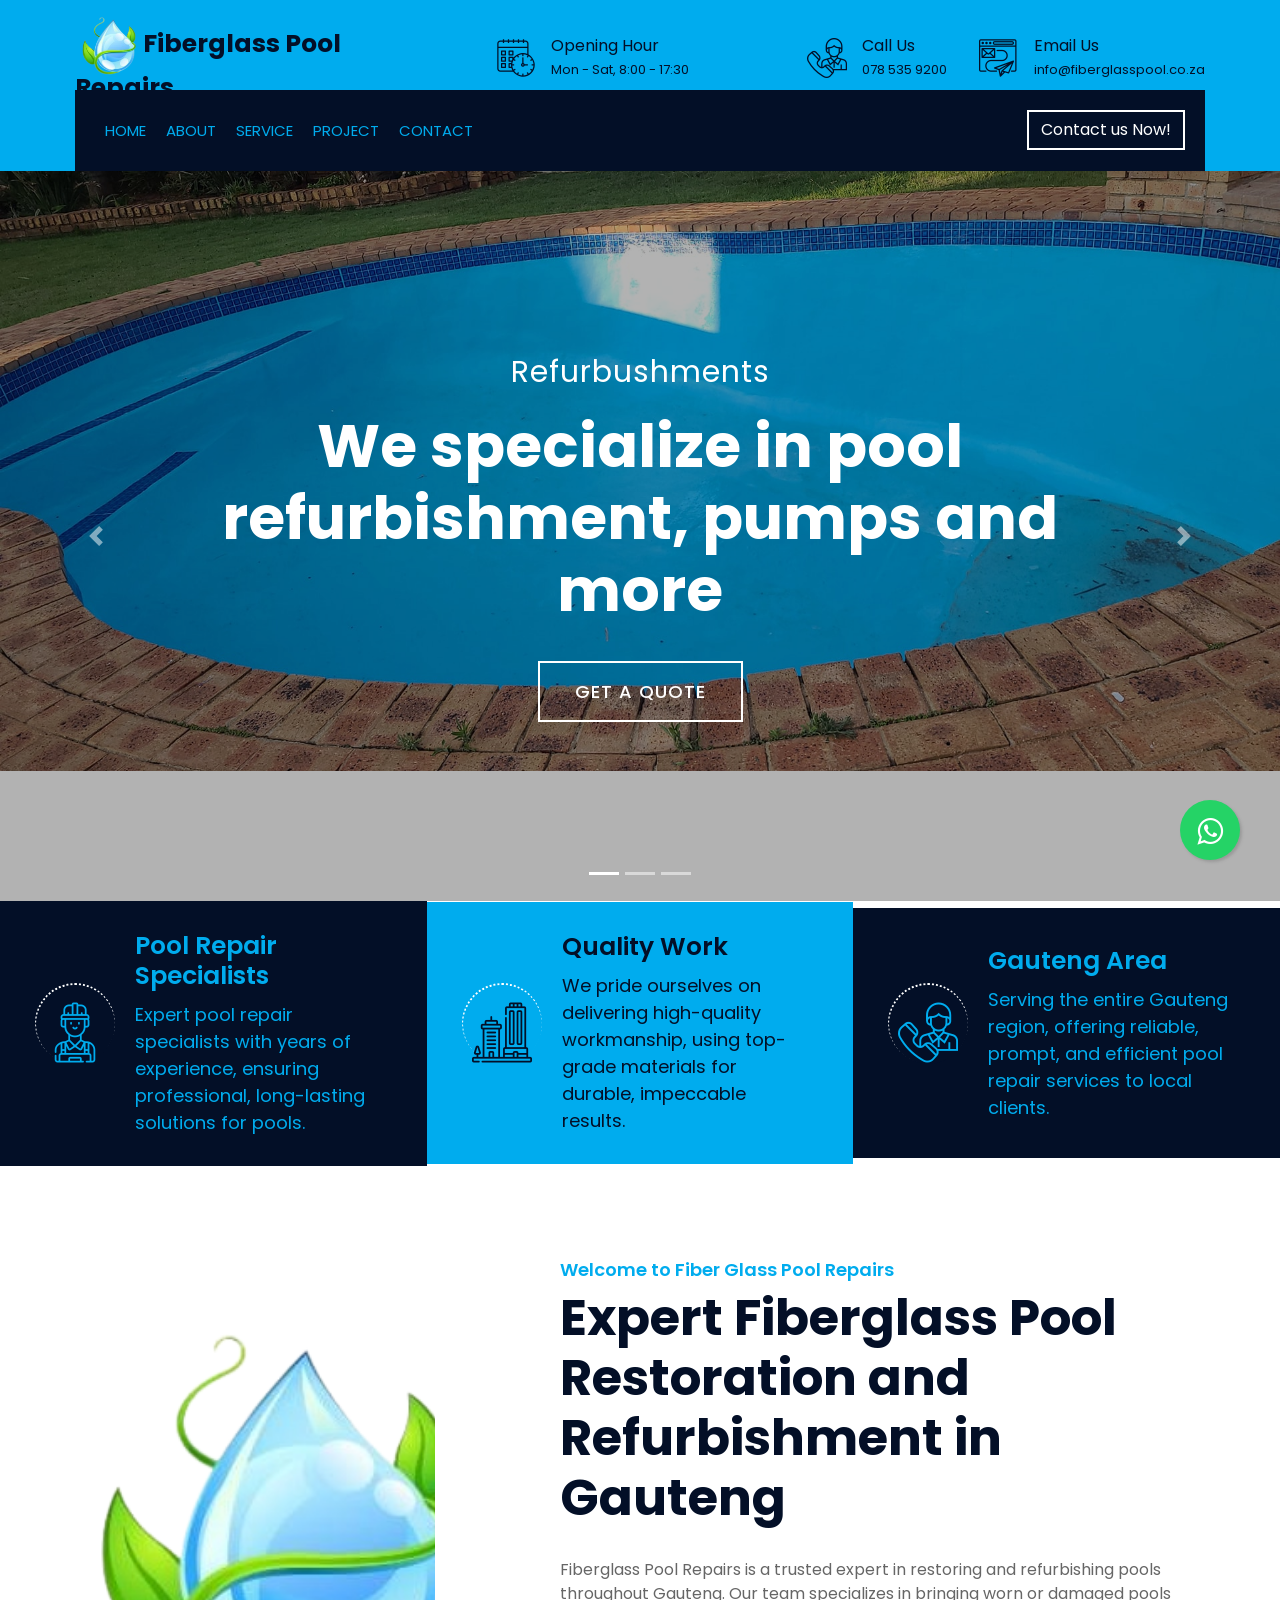
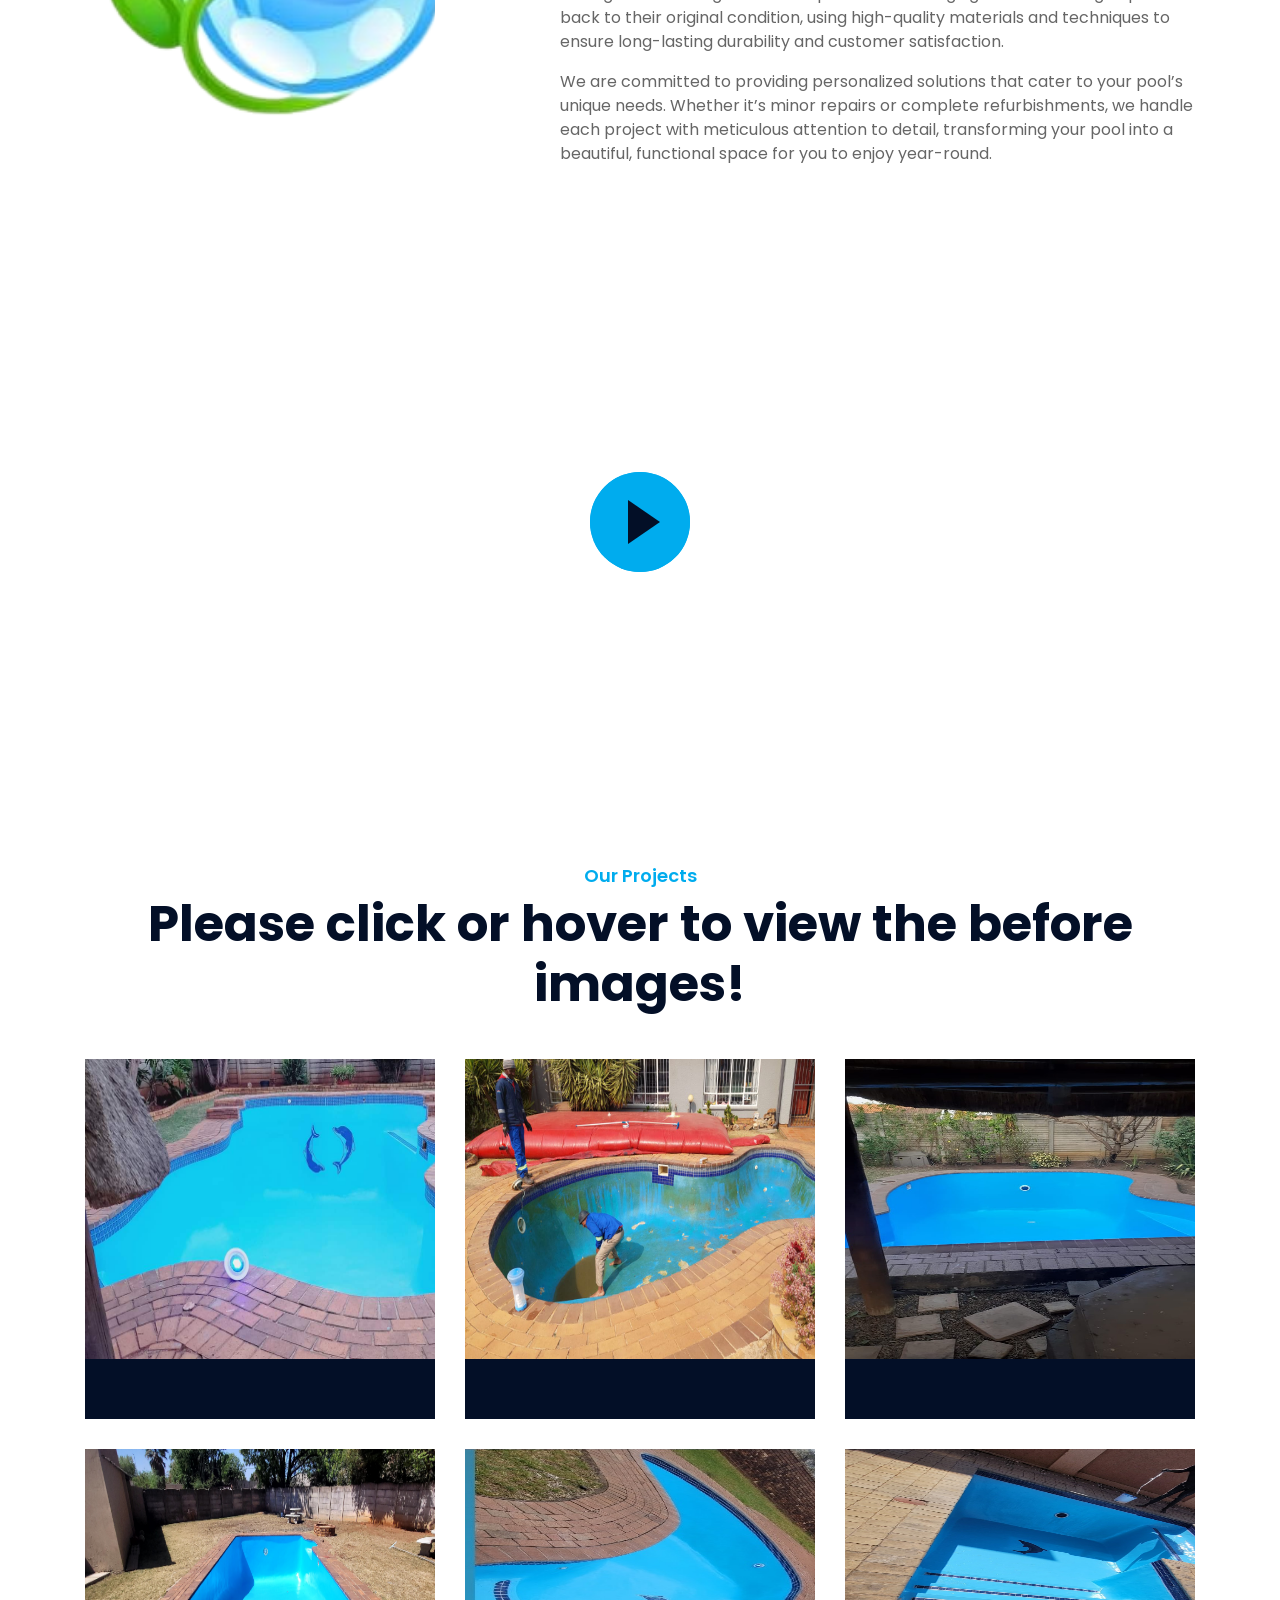
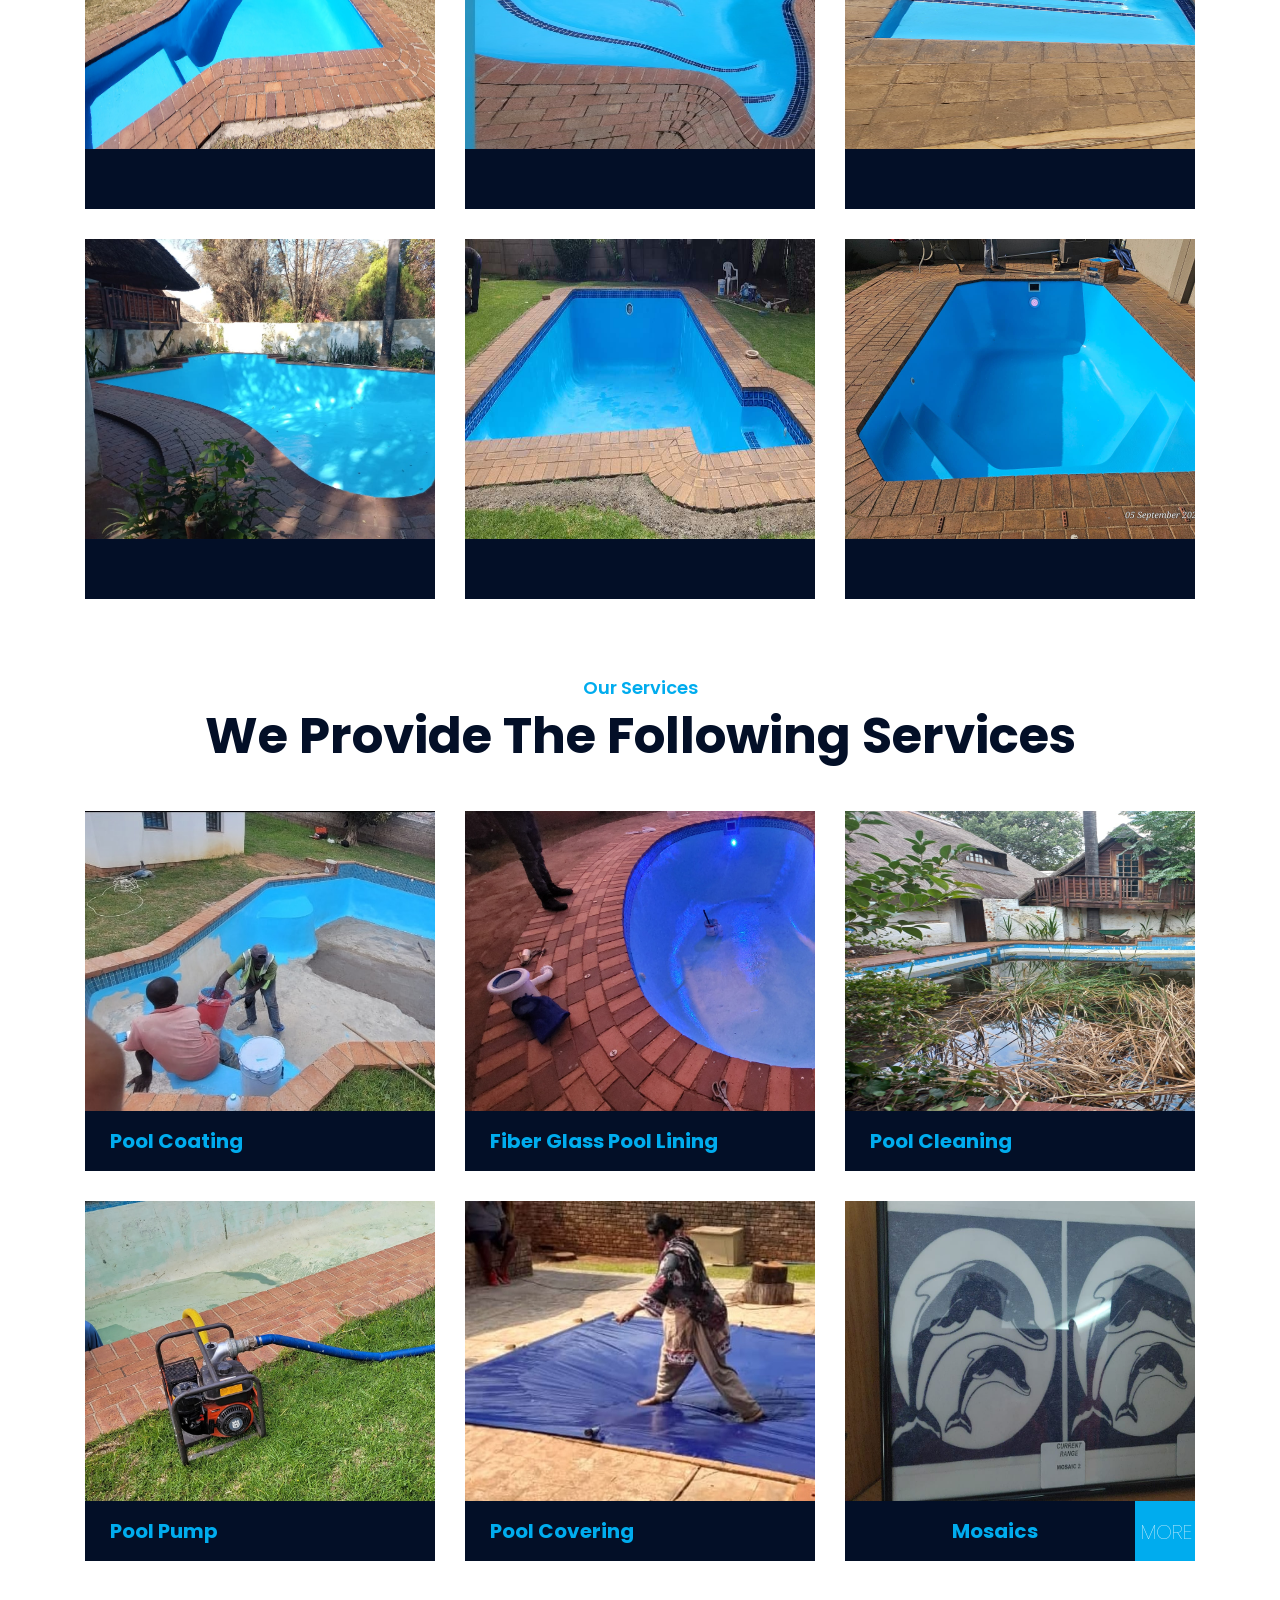
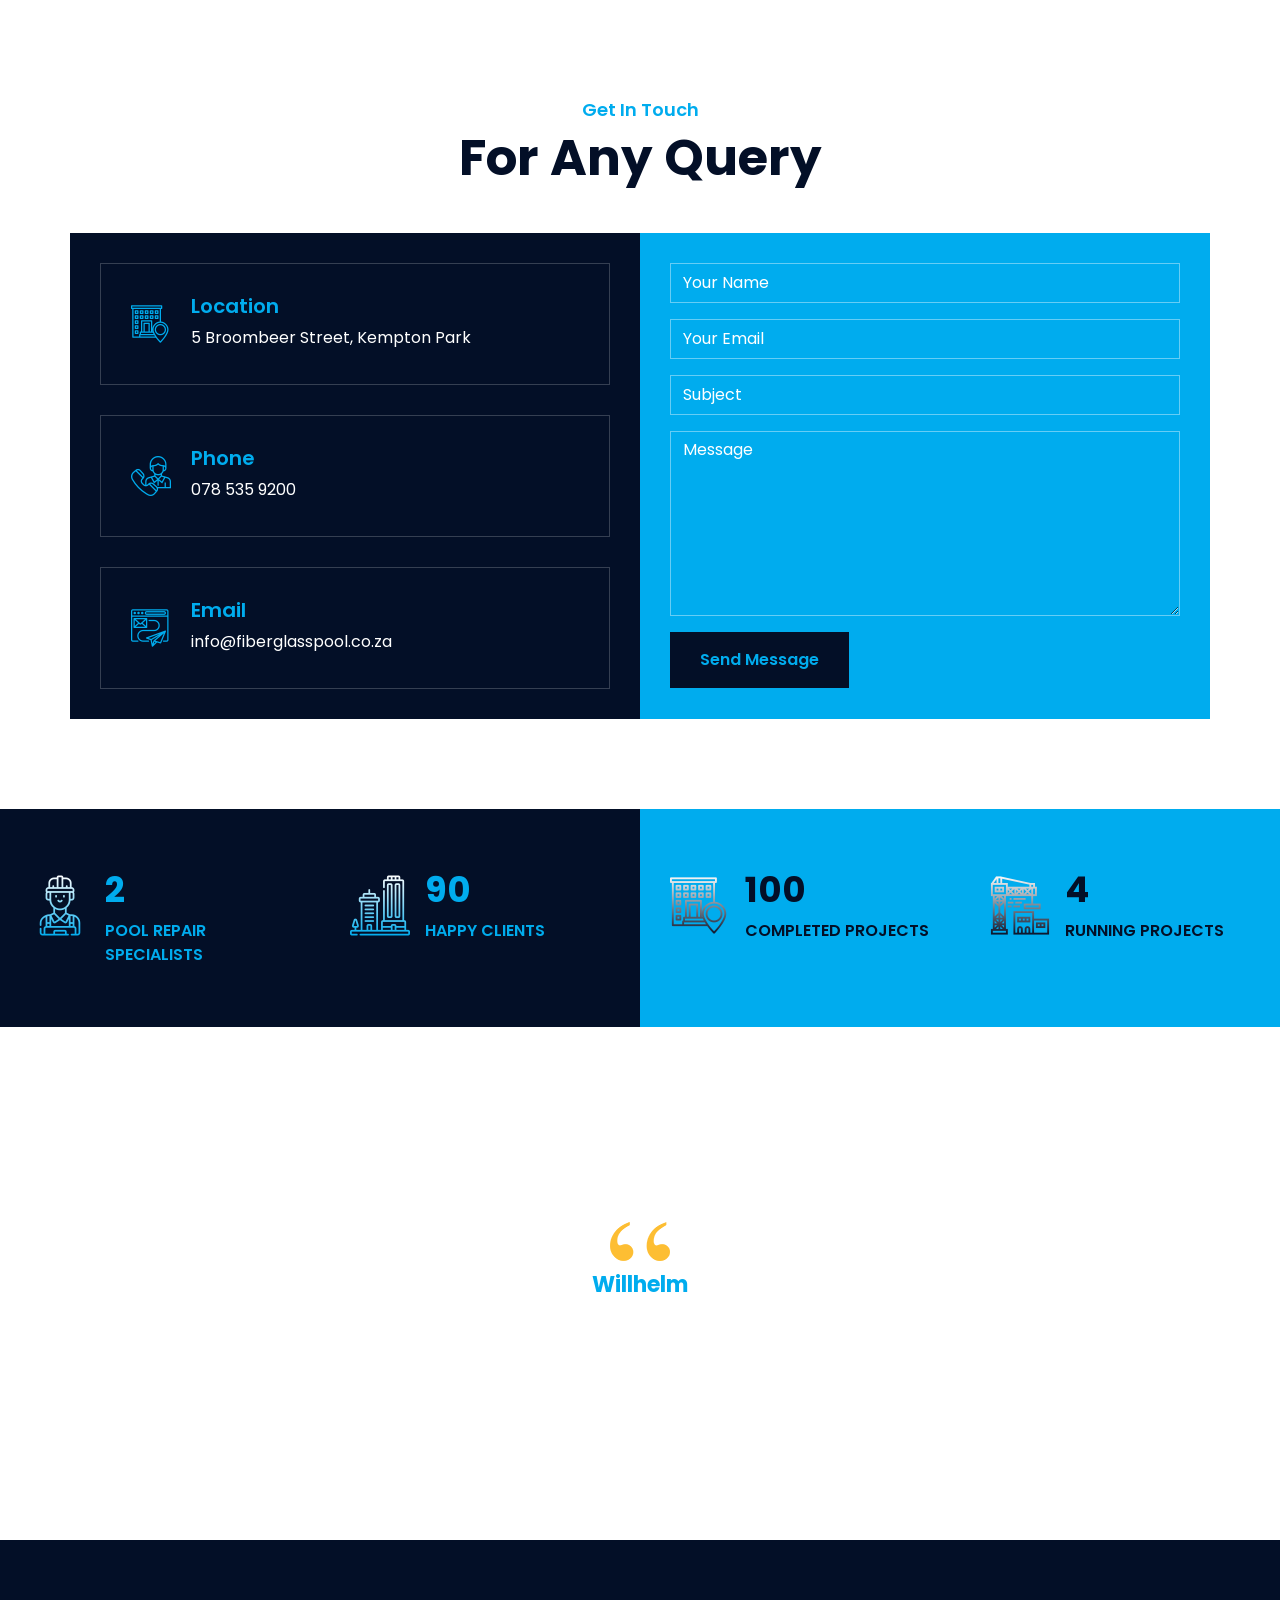
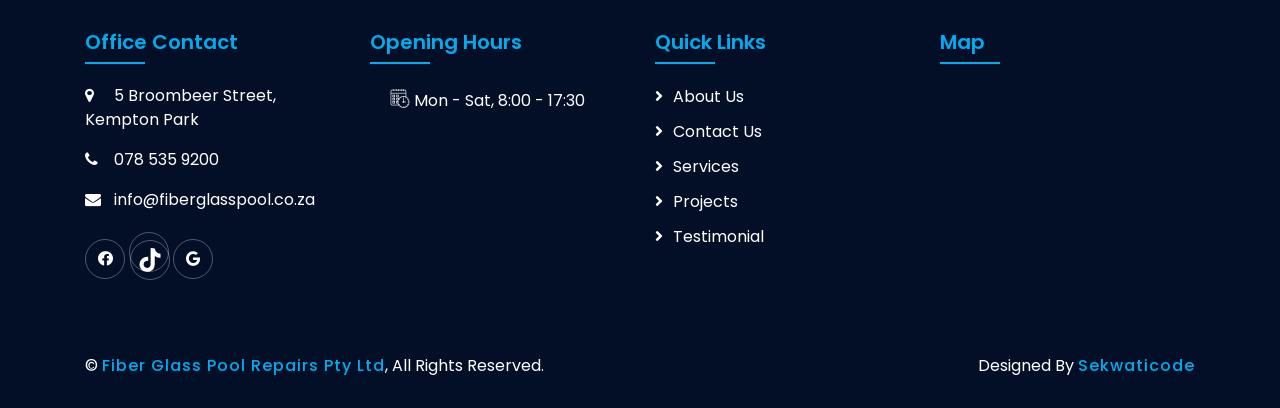
==== commit 1cb9d4ad: "link update" ====
--- a/index.html
+++ b/index.html
@@ -749,7 +749,7 @@
                                     <i class="fab fa-facebook"></i>
                                 </a>
 
-                                <a href="https://www.tiktok.com/@fiberglass.pools?_t=8pT8IelUQCr&_r=1"
+                                <a href="https://www.tiktok.com/@fibreglass.pools?_t=8pxitW656vd&_r=1"
                                     aria-label="TikTok">
                                     <svg xmlns="http://www.w3.org/2000/svg" viewBox="0 0 448 512" width="24"
                                         height="24">
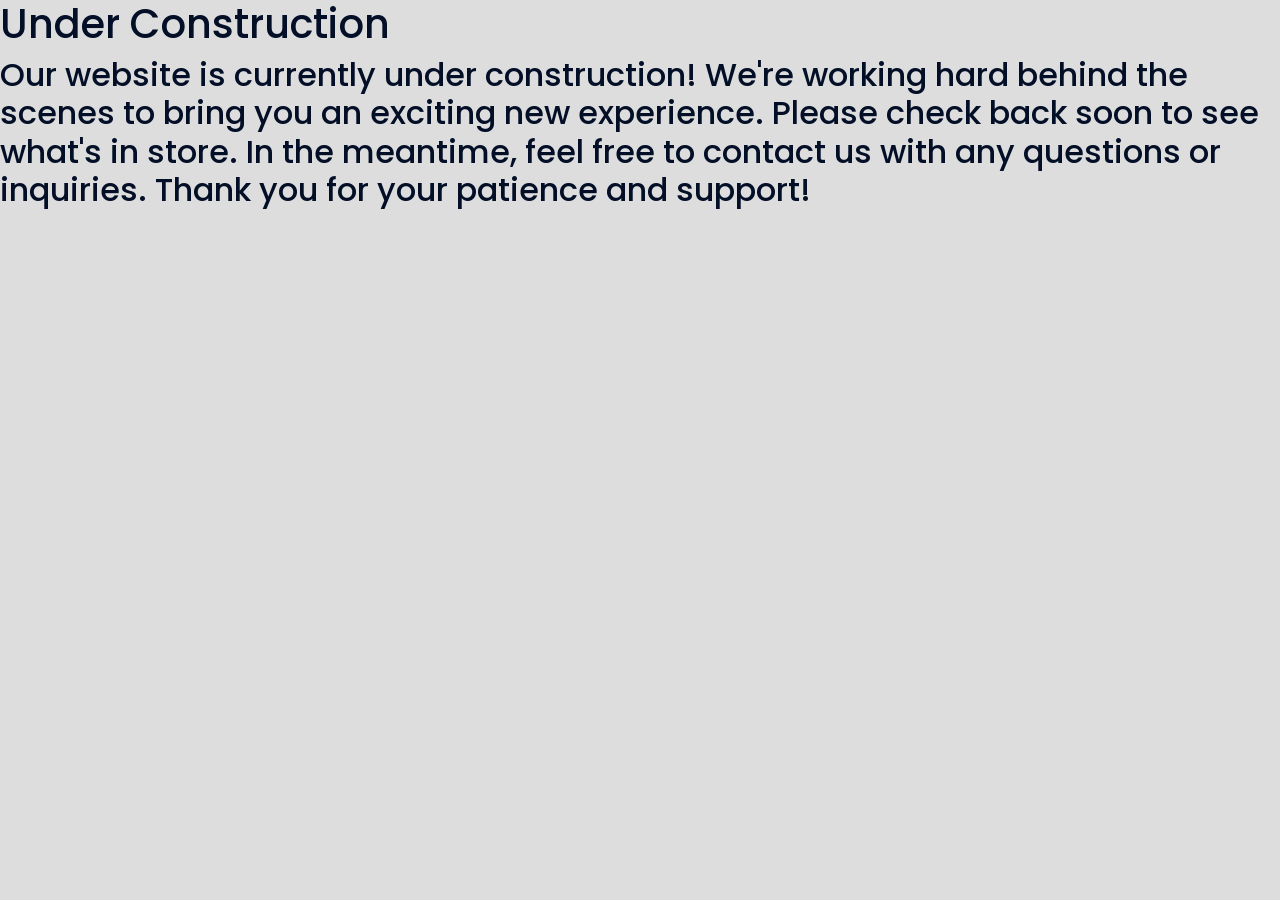
==== commit fd0d0e7f: "404" ====
--- a/index.html
+++ b/index.html
@@ -31,813 +31,12 @@
 </head>
 
 <body>
-    <div class="wrapper">
-        <!-- Top Bar Start -->
-        <div class="top-bar">
-            <div class="container-fluid">
-                <div class="row align-items-center">
-                    <div class="col-lg-4 col-md-12">
-                        <div class="logo">
-                            <a href="index.html">
-                                <h1> <img src="img/logo-bgremoved.png" alt="Logo">
-                                    Fiberglass Pool Repairs</h1>
-                            </a>
-                        </div>
-                    </div>
-                    <div class="col-lg-8 col-md-7 d-none d-lg-block">
-                        <div class="row">
-                            <div class="col-4">
-                                <div class="top-bar-item">
-                                    <div class="top-bar-icon">
-                                        <i class="flaticon-calendar"></i>
-                                    </div>
-                                    <div class="top-bar-text">
-                                        <h3>Opening Hour</h3>
-                                        <p>Mon - Sat, 8:00 - 17:30</p>
-                                    </div>
-                                </div>
-                            </div>
-                            <div class="col-4">
-                                <div class="top-bar-item">
-                                    <div class="top-bar-icon">
-                                        <i class="flaticon-call"></i>
-                                    </div>
-                                    <div class="top-bar-text">
-                                        <h3>Call Us</h3>
-                                        <p>078 535 9200</p>
-                                    </div>
-                                </div>
-                            </div>
-                            <div class="col-4">
-                                <div class="top-bar-item">
-                                    <div class="top-bar-icon">
-                                        <i class="flaticon-send-mail"></i>
-                                    </div>
-                                    <div class="top-bar-text">
-                                        <h3>Email Us</h3>
-                                        <p>info@fiberglasspool.co.za</p>
-                                    </div>
-                                </div>
-                            </div>
-                        </div>
-                    </div>
-                </div>
-            </div>
-        </div>
-        <!-- Top Bar End -->
-
-        <!-- Nav Bar Start -->
-        <div class="nav-bar">
-            <div class="container-fluid">
-                <nav class="navbar navbar-expand-lg bg-dark navbar-dark">
-                    <a href="#" class="navbar-brand">MENU</a>
-                    <button type="button" class="navbar-toggler" data-toggle="collapse" data-target="#navbarCollapse">
-                        <span class="navbar-toggler-icon"></span>
-                    </button>
-
-                    <div class="collapse navbar-collapse justify-content-between" id="navbarCollapse">
-                        <div class="navbar-nav mr-auto">
-                            <a href="index.html" class="nav-item nav-link active">Home</a>
-                            <a href="#about" class="nav-item nav-link">About</a>
-                            <a href="#service" class="nav-item nav-link">Service</a>
-                            <a href="#project" class="nav-item nav-link">Project</a>
-                            <a href="#contact" class="nav-item nav-link">Contact</a>
-                        </div>
-                        <div class="ml-auto">
-                            <a class="btn" href="#contact">Contact us Now!</a>
-                        </div>
-                    </div>
-                </nav>
-            </div>
-        </div>
-        <!-- Nav Bar End -->
-
-        <!-- Carousel Start -->
-        <div id="carousel" class="carousel slide" data-ride="carousel">
-            <ol class="carousel-indicators">
-                <li data-target="#carousel" data-slide-to="0" class="active"></li>
-                <li data-target="#carousel" data-slide-to="1"></li>
-                <li data-target="#carousel" data-slide-to="2"></li>
-            </ol>
-            <div class="carousel-inner">
-                <div class="carousel-item active">
-                    <img src="img/carousel1.jpg" alt="Carousel Image">
-                    <div class="carousel-caption">
-                        <p class="animated fadeInRight">Refurbushments</p>
-                        <h1 class="animated fadeInLeft">We specialize in pool refurbishment, pumps and more</h1>
-                        <a href="#contact" class="btn animated fadeInUp">Get A Quote</a>
-                    </div>
-                </div>
-
-                <div class="carousel-item">
-                    <img src="img/carousel2.jpg" alt="Carousel Image">
-                    <div class="carousel-caption">
-                        <p class="animated fadeInRight">Care</p>
-                        <h1 class="animated fadeInLeft">We Are The Best Pool Company in Gauteng</h1>
-                        <a href="#contact" class="btn animated fadeInUp">Get A Quote</a>
-                    </div>
-                </div>
-
-                <div class="carousel-item">
-                    <img src="img/carousel3.jpg" alt="Carousel Image">
-                    <div class="carousel-caption">
-                        <p class="animated fadeInRight">Services</p>
-                        <h1 class="animated fadeInLeft">No Pool Too Old Or Too Dirty For Us!</h1>
-                        <a href="#contact" class="btn animated fadeInUp">Get A Quote</a>
-                    </div>
-                </div>
-            </div>
-
-            <a class="carousel-control-prev" href="#carousel" role="button" data-slide="prev">
-                <span class="carousel-control-prev-icon" aria-hidden="true"></span>
-                <span class="sr-only">Previous</span>
-            </a>
-            <a class="carousel-control-next" href="#carousel" role="button" data-slide="next">
-                <span class="carousel-control-next-icon" aria-hidden="true"></span>
-                <span class="sr-only">Next</span>
-            </a>
-        </div>
-        <!-- Carousel End -->
-
-
-        <!-- Feature Start-->
-        <div class="feature wow fadeInUp" data-wow-delay="0.1s">
-            <div class="container-fluid">
-                <div class="row align-items-center">
-                    <div class="col-lg-4 col-md-12">
-                        <div class="feature-item">
-                            <div class="feature-icon">
-                                <i class="flaticon-worker"></i>
-                            </div>
-                            <div class="feature-text">
-                                <h3>Pool Repair Specialists </h3>
-                                <p>Expert pool repair specialists with years of experience, ensuring professional,
-                                    long-lasting solutions for pools.</p>
-                            </div>
-                        </div>
-                    </div>
-                    <div class="col-lg-4 col-md-12">
-                        <div class="feature-item">
-                            <div class="feature-icon">
-                                <i class="flaticon-building"></i>
-                            </div>
-                            <div class="feature-text">
-                                <h3>Quality Work</h3>
-                                <p>We pride ourselves on delivering high-quality workmanship, using top-grade materials
-                                    for durable, impeccable results.</p>
-                            </div>
-                        </div>
-                    </div>
-                    <div class="col-lg-4 col-md-12">
-                        <div class="feature-item">
-                            <div class="feature-icon">
-                                <i class="flaticon-call"></i>
-                            </div>
-                            <div class="feature-text">
-                                <h3>Gauteng Area</h3>
-                                <p>Serving the entire Gauteng region, offering reliable, prompt, and efficient pool
-                                    repair services to local clients.</p>
-                            </div>
-                        </div>
-                    </div>
-                </div>
-            </div>
-        </div>
-        <!-- Feature End-->
-
-
-        <!-- About Start -->
-        <div class="about wow fadeInUp" data-wow-delay="0.1s" id="about">
-            <div class="container">
-                <div class="row align-items-center">
-                    <div class="col-lg-5 col-md-6">
-                        <div class="about-img">
-                            <img src="img/logo-bgremoved.png" alt="Image">
-                        </div>
-                    </div>
-                    <div class="col-lg-7 col-md-6">
-                        <div class="section-header text-left">
-                            <p>Welcome to Fiber Glass Pool Repairs</p>
-                            <h2>Expert Fiberglass Pool Restoration and Refurbishment in Gauteng</h2>
-                        </div>
-                        <div class="about-text">
-                            <p>
-
-                                Fiberglass Pool Repairs is a trusted expert in restoring and refurbishing pools
-                                throughout Gauteng. Our team specializes in bringing worn or damaged pools back to their
-                                original condition, using high-quality materials and techniques to ensure long-lasting
-                                durability and customer satisfaction.
-                            </p>
-                            <p>
-                                We are committed to providing personalized solutions that cater to your pool’s unique
-                                needs. Whether it’s minor repairs or complete refurbishments, we handle each project
-                                with meticulous attention to detail, transforming your pool into a beautiful, functional
-                                space for you to enjoy year-round.
-                            </p>
-                        </div>
-                    </div>
-                </div>
-            </div>
-        </div>
-        <!-- About End -->
-
-        <!-- Video Start -->
-        <div class="video wow fadeIn" data-wow-delay="0.1s">
-            <div class="container">
-                <button type="button" class="btn-play" data-toggle="modal" data-src="img\video1.mp4"
-                    data-target="#videoModal">
-                    <span></span>
-                </button>
-            </div>
-        </div>
-        <div class="modal fade" id="videoModal" tabindex="-1" role="dialog" aria-labelledby="exampleModalLabel"
-            aria-hidden="true">
-            <div class="modal-dialog" role="document">
-                <div class="modal-content">
-                    <div class="modal-body">
-                        <button type="button" class="close" data-dismiss="modal" aria-label="Close">
-                            <span aria-hidden="true">&times;</span>
-                        </button>
-                        <!-- 16:9 aspect ratio -->
-                        <div class="embed-responsive embed-responsive-16by9">
-                            <iframe class="embed-responsive-item" src="" id="video" allowscriptaccess="always"
-                                allow="autoplay"></iframe>
-                        </div>
-                    </div>
-                </div>
-            </div>
-        </div>
-        <!-- Video End -->
-
-        <!-- Portfolio Start -->
-        <div class="portfolio" id="project">
-            <div class="container">
-                <div class="section-header text-center">
-                    <p>Our Projects</p>
-                    <h2>Please click or hover to view the before images!</h2>
-                </div>
-
-                <div class="row portfolio-container">
-                    <div class="col-lg-4 col-md-6 col-sm-12 portfolio-item first wow fadeInUp" data-wow-delay="0.1s">
-                        <div class="portfolio-warp">
-                            <div class="portfolio-img">
-                                <img src="img/after1.jpg" alt="Image">
-                                <div class="portfolio-overlay">
-                                    <img src="img/before1.jpg" alt="Image">
-
-                                </div>
-                            </div>
-                            <div class="portfolio-text">
-                                <h3></h3>
-
-                            </div>
-                        </div>
-                    </div>
-                    <div class="col-lg-4 col-md-6 col-sm-12 portfolio-item second wow fadeInUp" data-wow-delay="0.2s">
-                        <div class="portfolio-warp">
-                            <div class="portfolio-img">
-                                <img src="img/after2.jpg" alt="Image">
-                                <div class="portfolio-overlay">
-                                    <img src="img/before2.jpg" alt="Image">
-
-                                </div>
-                            </div>
-                            <div class="portfolio-text">
-                                <h3></h3>
-                            </div>
-                        </div>
-                    </div>
-                    <div class="col-lg-4 col-md-6 col-sm-12 portfolio-item third wow fadeInUp" data-wow-delay="0.3s">
-                        <div class="portfolio-warp">
-                            <div class="portfolio-img">
-                                <img src="img/after3.jpg" alt="Image">
-                                <div class="portfolio-overlay">
-                                    <img src="img/before3.jpg" alt="Image">
-
-                                </div>
-                            </div>
-                            <div class="portfolio-text">
-                                <h3></h3>
-                            </div>
-                        </div>
-                    </div>
-                    <div class="col-lg-4 col-md-6 col-sm-12 portfolio-item first wow fadeInUp" data-wow-delay="0.4s">
-                        <div class="portfolio-warp">
-                            <div class="portfolio-img">
-                                <img src="img/after4.jpg" alt="Image">
-                                <div class="portfolio-overlay">
-                                    <img src="img/before4.jpg" alt="Image">
-                                </div>
-                            </div>
-                            <div class="portfolio-text">
-                                <h3></h3>
-                            </div>
-                        </div>
-                    </div>
-                    <div class="col-lg-4 col-md-6 col-sm-12 portfolio-item second wow fadeInUp" data-wow-delay="0.5s">
-                        <div class="portfolio-warp">
-                            <div class="portfolio-img">
-                                <img src="img/after6.jpg" alt="Image">
-                                <div class="portfolio-overlay">
-                                    <img src="img/before6.jpg" alt="Image">
-
-                                </div>
-                            </div>
-                            <div class="portfolio-text">
-                                <h3></h3>
-                            </div>
-                        </div>
-                    </div>
-                    <div class="col-lg-4 col-md-6 col-sm-12 portfolio-item second wow fadeInUp" data-wow-delay="0.5s">
-                        <div class="portfolio-warp">
-                            <div class="portfolio-img">
-                                <img src="img/after7.jpg" alt="Image">
-                                <div class="portfolio-overlay">
-                                    <img src="img/before7.jpg" alt="Image">
-
-                                </div>
-                            </div>
-                            <div class="portfolio-text">
-                                <h3></h3>
-                            </div>
-                        </div>
-                    </div>
-                    <div class="col-lg-4 col-md-6 col-sm-12 portfolio-item second wow fadeInUp" data-wow-delay="0.5s">
-                        <div class="portfolio-warp">
-                            <div class="portfolio-img">
-                                <img src="img/after8.jpg" alt="Image">
-                                <div class="portfolio-overlay">
-                                    <img src="img/before8.jpg" alt="Image">
-
-                                </div>
-                            </div>
-                            <div class="portfolio-text">
-                                <h3></h3>
-                            </div>
-                        </div>
-                    </div>
-                    <div class="col-lg-4 col-md-6 col-sm-12 portfolio-item second wow fadeInUp" data-wow-delay="0.5s">
-                        <div class="portfolio-warp">
-                            <div class="portfolio-img">
-                                <img src="img/after10.jpg" alt="Image">
-                                <div class="portfolio-overlay">
-                                    <img src="img/before10.jpg" alt="Image">
-
-                                </div>
-                            </div>
-                            <div class="portfolio-text">
-                                <h3></h3>
-                            </div>
-                        </div>
-                    </div>
-                    <div class="col-lg-4 col-md-6 col-sm-12 portfolio-item second wow fadeInUp" data-wow-delay="0.5s">
-                        <div class="portfolio-warp">
-                            <div class="portfolio-img">
-                                <img src="img/after5.jpg" alt="Image">
-                                <div class="portfolio-overlay">
-                                    <img src="img/before5.jpg" alt="Image">
-
-                                </div>
-                            </div>
-                            <div class="portfolio-text">
-                                <h3></h3>
-                            </div>
-                        </div>
-                    </div>
-
-
-                </div>
-            </div>
-            <!-- Portfolio End -->
-
-
-            <!-- Service Start -->
-            <div class="service" id="service">
-                <div class="container">
-                    <div class="section-header text-center">
-                        <p>Our Services</p>
-                        <h2>We Provide The Following Services</h2>
-                    </div>
-                    <div class="row">
-                        <div class="col-lg-4 col-md-6 wow fadeInUp" data-wow-delay="0.1s">
-                            <div class="service-item">
-                                <div class="service-img">
-                                    <img src="img/service-painting.jpg" alt="Image">
-                                    <div class="service-overlay">
-                                        <p>
-                                            Revitalize your pool's appearance with our specialized pool coating
-                                            services.
-                                            We apply high-quality, UV-resistant paint to restore color and protect the
-                                            fiberglass surface, giving your pool a fresh, vibrant look that lasts. </p>
-                                    </div>
-                                </div>
-                                <div class="service-text">
-                                    <h3>Pool Coating</h3>
-                                </div>
-                            </div>
-                        </div>
-                        <div class="col-lg-4 col-md-6 wow fadeInUp" data-wow-delay="0.2s">
-                            <div class="service-item">
-                                <div class="service-img">
-                                    <img src="img/service-poolbleaching.jpg" alt="Image">
-                                    <div class="service-overlay">
-                                        <p>
-                                            Eliminate tough stains and discolorations with our fiberglass pool lining
-                                            service.
-                                            We
-                                            use safe, effective bleaching agents to restore your pool's original
-                                            brightness
-                                            and cleanliness, enhancing its appearance and ensuring a healthier swimming
-                                            environment.
-
-                                    </div>
-                                </div>
-                                <div class="service-text">
-                                    <h3>Fiber Glass Pool Lining</h3>
-                                </div>
-                            </div>
-                        </div>
-                        <div class="col-lg-4 col-md-6 wow fadeInUp" data-wow-delay="0.3s">
-                            <div class="service-item">
-                                <div class="service-img">
-                                    <img src="img/service-poolcleaning.jpg" alt="Image">
-                                    <div class="service-overlay">
-                                        <p>
-                                            Our comprehensive pool cleaning service ensures a pristine, safe swimming
-                                            environment. We remove debris, scrub surfaces, and balance water chemistry,
-                                            maintaining your pool's beauty and preventing costly repairs caused by
-                                            neglect.
-                                        </p>
-                                    </div>
-                                </div>
-                                <div class="service-text">
-                                    <h3>Pool Cleaning</h3>
-                                </div>
-                            </div>
-                        </div>
-                        <div class="col-lg-4 col-md-6 wow fadeInUp" data-wow-delay="0.4s">
-                            <div class="service-item">
-                                <div class="service-img">
-                                    <img src="img/service-poolpump.jpg" alt="Image">
-                                    <div class="service-overlay">
-                                        <p>
-
-                                            Ensure your pool's circulation system functions efficiently with our pool
-                                            pump
-                                            services. We provide installation, repair, and maintenance, using
-                                            energy-efficient, high-quality pumps tailored to your pool’s specific needs,
-                                            ensuring clean and safe water.
-
-                                        </p>
-                                    </div>
-                                </div>
-                                <div class="service-text">
-                                    <h3>Pool Pump</h3>
-                                </div>
-                            </div>
-                        </div>
-
-                        <div class="col-lg-4 col-md-6 wow fadeInUp" data-wow-delay="0.4s">
-                            <div class="service-item">
-                                <div class="service-img">
-                                    <img src="img/service-poolcovering.jpg" alt="Image">
-                                    <div class="service-overlay">
-                                        <p>
-                                            Protect your pool with our durable pool covers. Designed to fit perfectly,
-                                            our covers prevent debris, maintain water temperature, and reduce
-                                            evaporation, extending your pool’s lifespan while ensuring safety and
-                                            convenience.
-                                        </p>
-                                    </div>
-                                </div>
-                                <div class="service-text">
-                                    <h3>Pool Covering</h3>
-                                </div>
-                            </div>
-                        </div>
-                        <div class="col-lg-4 col-md-6 col-sm-12 portfolio-item third wow fadeInUp"
-                            data-wow-delay="0.6s">
-                            <div class="portfolio-warp">
-                                <div class="portfolio-img">
-                                    <img src="img/mozaic-1.jpg" alt="Image">
-                                    <div class="portfolio-overlay">
-                                        <p>
-                                            Enhance your pool’s beauty with our expert mosaic tile services. We
-                                            specialize in custom designs, precise installation, and durable finishes,
-                                            adding a luxurious touch to any pool
-                                        </p>
-                                    </div>
-                                </div>
-                                <div class="portfolio-text">
-                                    <h3>Mosaics</h3>
-                                    <a class="btn" href="img/mozaic-1.jpg" data-lightbox="portfolio">MORE</a>
-                                    <a href="img/mozaic-2.jpg" data-lightbox="portfolio"></a>
-                                    <a href="img/mozaic-3.jpg" data-lightbox="portfolio"></a>
-                                    <a href="img/mozaic-4.jpg" data-lightbox="portfolio"></a>
-                                    <a href="img/mozaic-5.jpg" data-lightbox="portfolio"></a>
-                                    <a href="img/mozaic-6.jpg" data-lightbox="portfolio"></a>
-                                    <a href="img/mozaic-7.jpg" data-lightbox="portfolio"></a>
-                                    <a href="img/mozaic-8.jpg" data-lightbox="portfolio"></a>
-                                    <a href="img/mozaic-9.jpg" data-lightbox="portfolio"></a>
-                                    <a href="img/mozaic-10.jpg" data-lightbox="portfolio"></a>
-                                    <a href="img/mozaic-11.jpg" data-lightbox="portfolio"></a>
-                                    <a href="img/mozaic-12.jpg" data-lightbox="portfolio"></a>
-                                    <a href="img/mozaic-13.jpg" data-lightbox="portfolio"></a>
-                                    <a href="img/mozaic-14.jpg" data-lightbox="portfolio"></a>
-                                    <a href="img/mozaic-15.jpg" data-lightbox="portfolio"></a>
-
-                                </div>
-                            </div>
-                        </div>
-                    </div>
-
-                </div>
-            </div>
-        </div>
-        <!-- Service End -->
-
-        <!-- Contact Start -->
-        <div class="contact wow fadeInUp" id="contact">
-            <div class="container">
-                <div class="section-header text-center">
-                    <p>Get In Touch</p>
-                    <h2>For Any Query</h2>
-                </div>
-                <div class="row">
-                    <div class="col-md-6">
-                        <div class="contact-info">
-                            <div class="contact-item">
-                                <i class="flaticon-address"></i>
-                                <div class="contact-text">
-                                    <h2>Location</h2>
-                                    <p>5 Broombeer Street, Kempton Park</p>
-                                </div>
-                            </div>
-                            <div class="contact-item">
-                                <i class="flaticon-call"></i>
-                                <div class="contact-text">
-                                    <h2>Phone</h2>
-                                    <p>078 535 9200</p>
-                                </div>
-                            </div>
-                            <div class="contact-item">
-                                <i class="flaticon-send-mail"></i>
-                                <div class="contact-text">
-                                    <h2>Email</h2>
-                                    <p>info@fiberglasspool.co.za</p>
-                                </div>
-                            </div>
-                        </div>
-                    </div>
-                    <div class="col-md-6">
-                        <div class="contact-form">
-                            <div id="success"></div>
-                            <form action="https://api.web3forms.com/submit" method="POST">
-
-                                <input type="hidden" name="access_key" value="c51f865d-b474-4b1a-8b24-5144f8fea02e">
-
-                                <div class="control-group">
-                                    <input name="name" type="text" class="form-control" id="name"
-                                        placeholder="Your Name" required="required"
-                                        data-validation-required-message="Please enter your name" />
-                                    <p class="help-block text-danger"></p>
-                                </div>
-                                <div class="control-group">
-                                    <input name="email" type="email" class="form-control" id="email"
-                                        placeholder="Your Email" required="required"
-                                        data-validation-required-message="Please enter your email" />
-                                    <p class="help-block text-danger"></p>
-                                </div>
-                                <div class="control-group">
-                                    <input name="subject" type="text" class="form-control" id="subject"
-                                        placeholder="Subject" required="required"
-                                        data-validation-required-message="Please enter a subject" />
-                                    <p class="help-block text-danger"></p>
-                                </div>
-                                <div class="control-group">
-                                    <textarea class="form-control" id="message" placeholder="Message"
-                                        required="required"
-                                        data-validation-required-message="Please enter your message"></textarea>
-                                    <p class="help-block text-danger"></p>
-                                </div>
-                                <div>
-                                    <button class="btn" type="submit" id="sendMessageButton">Send Message</button>
-                                </div>
-                            </form>
-                        </div>
-                    </div>
-                </div>
-            </div>
-        </div>
-        <!-- Contact End -->
-
-
-        <!-- Fact Start -->
-        <div class="fact">
-            <div class="container-fluid">
-                <div class="row counters">
-                    <div class="col-md-6 fact-left wow slideInLeft">
-                        <div class="row">
-                            <div class="col-6">
-                                <div class="fact-icon">
-                                    <i class="flaticon-worker"></i>
-                                </div>
-                                <div class="fact-text">
-                                    <h2 data-toggle="counter-up">9</h2>
-                                    <p>Pool Repair Specialists </p>
-                                </div>
-                            </div>
-                            <div class="col-6">
-                                <div class="fact-icon">
-                                    <i class="flaticon-building"></i>
-                                </div>
-                                <div class="fact-text">
-                                    <h2 data-toggle="counter-up">450</h2>
-                                    <p>Happy Clients</p>
-                                </div>
-                            </div>
-                        </div>
-                    </div>
-                    <div class="col-md-6 fact-right wow slideInRight">
-                        <div class="row">
-                            <div class="col-6">
-                                <div class="fact-icon">
-                                    <i class="flaticon-address"></i>
-                                </div>
-                                <div class="fact-text">
-                                    <h2 data-toggle="counter-up">498</h2>
-                                    <p>Completed Projects</p>
-                                </div>
-                            </div>
-                            <div class="col-6">
-                                <div class="fact-icon">
-                                    <i class="flaticon-crane"></i>
-                                </div>
-                                <div class="fact-text">
-                                    <h2 data-toggle="counter-up">18</h2>
-                                    <p>Running Projects</p>
-                                </div>
-                            </div>
-                        </div>
-                    </div>
-                </div>
-            </div>
-        </div>
-        <!-- Fact End -->
-
-
-
-
-        <!-- Testimonial Start -->
-        <div class="testimonial wow fadeIn" data-wow-delay="0.1s">
-            <div class="container">
-                <div class="row">
-                    <div class="col-12">
-                        <div class="testimonial-slider-nav">
-
-                        </div>
-                    </div>
-                </div>
-                <div class="row">
-                    <div class="col-12">
-                        <div class="testimonial-slider">
-                            <div class="slider-item">
-                                <h3>Willhelm</h3>
-                                <h4>Randburg</h4>
-                                <p>Exceptional service! My pool looks brand new after their repairs. The team was
-                                    professional, punctual, and went above and beyond. I highly recommend them for any
-                                    pool
-                                    restoration needs.</p>
-                            </div>
-
-                            <div class="slider-item">
-                                <h3>Nokuthula</h3>
-                                <h4>Vanderbijlpark</h4>
-                                <p>Very impressed with their work! They transformed my discolored pool into a sparkling
-                                    oasis. Friendly staff and great attention to detail. I’m thrilled with the results
-                                    and the service.</p>
-                            </div>
-                            <div class="slider-item">
-                                <h3>Tebogo</h3>
-                                <h4>Soweto</h4>
-                                <p>Top-notch service from start to finish! They cleaned and repaired my pool perfectly.
-                                    It’s now crystal clear and inviting. I’ll definitely use them again and recommend
-                                    them to friends.</p>
-                            </div>
-
-
-                        </div>
-                    </div>
-                </div>
-            </div>
-        </div>
-        <!-- Testimonial End -->
-
-        <!-- Footer Start -->
-        <div class="footer wow fadeIn" data-wow-delay="0.3s">
-            <div class="container">
-                <div class="row">
-                    <!-- Office Contact Section -->
-                    <div class="col-md-6 col-lg-3">
-                        <div class="footer-contact">
-                            <h2>Office Contact</h2>
-                            <p><i class="fa fa-map-marker"></i> 5 Broombeer Street, Kempton Park</p>
-                            <p><i class="fa fa-phone"></i> 078 535 9200</p>
-                            <p><i class="fa fa-envelope"></i> info@fiberglasspool.co.za</p>
-                            <div class="footer-social">
-                                <a href="https://www.facebook.com/profile.php?id=100085338845186" aria-label="Facebook">
-                                    <i class="fab fa-facebook"></i>
-                                </a>
-
-                                <a href="https://www.tiktok.com/@fibreglass.pools?_t=8pxitW656vd&_r=1"
-                                    aria-label="TikTok">
-                                    <svg xmlns="http://www.w3.org/2000/svg" viewBox="0 0 448 512" width="24"
-                                        height="24">
-                                        <path
-                                            d="M448 209.9a210.1 210.1 0 0 1 -122.8-39.3V349.4A162.6 162.6 0 1 1 185 188.3V278.2a74.6 74.6 0 1 0 52.2 71.2V0h88a121.2 121.2 0 0 0 1.9 22.2h0A122.2 122.2 0 0 0 381 102.4a121.4 121.4 0 0 0 67 20.1z" />
-                                    </svg>
-                                </a>
-                                <a href="https://g.page/r/CW-wJS-h42hmEAI/review" aria-label="Facebook">
-                                    <i class="fab fa-google"></i>
-                                </a>
-                            </div>
-                        </div>
-                    </div>
-
-                    <!-- Opening Hours Section -->
-                    <div class="col-md-6 col-lg-3">
-                        <div class="footer-opening-hours">
-                            <h2>Opening Hours</h2>
-                            <p><i class="flaticon-calendar"></i> Mon - Sat, 8:00 - 17:30</p>
-                        </div>
-                    </div>
-
-                    <!-- Quick Links Section -->
-                    <div class="col-md-6 col-lg-3">
-                        <div class="footer-link">
-                            <h2>Quick Links</h2>
-                            <a href="#about">About Us</a>
-                            <a href="#contact">Contact Us</a>
-                            <a href="#service">Services</a>
-                            <a href="#project">Projects</a>
-                            <a href="#testimonial">Testimonial</a>
-                        </div>
-                    </div>
-
-                    <!-- Map Section -->
-                    <div class="col-lg-3 col-md-6">
-                        <h2>Map</h2>
-                        <div class="position-relative">
-                            <iframe
-                                src="https://www.google.com/maps/embed?pb=!1m14!1m8!1m3!1d916634.4368086127!2d28.1548452!3d-26.1770471!3m2!1i1024!2i768!4f13.1!3m3!1m2!1s0x5220cf69f04ce01%3A0x6668e3a12f25b06f!2sfiberglass%20Pool%20Repair%20Specialists!5e0!3m2!1sen!2sza!4v1726395773362!5m2!1sen!2sza"
-                                width="220" height="220" style="border:0;" allowfullscreen="" loading="lazy"
-                                referrerpolicy="no-referrer-when-downgrade">" width="300" height="200" style="border:0;"
-                                allowfullscreen="" loading="lazy"
-                                referrerpolicy="no-referrer-when-downgrade">
-                            </iframe>
-                        </div>
-                    </div>
-                </div>
-            </div>
-
-            <!-- Footer Bottom -->
-            <div class="container copyright">
-                <div class="row">
-                    <div class="col-md-6">
-                        <p>&copy; <a href="#">Fiber Glass Pool Repairs Pty Ltd</a>, All Rights Reserved.</p>
-                    </div>
-                    <div class="col-md-6">
-                        <p>Designed By <a href="#">Sekwaticode</a></p>
-                    </div>
-                </div>
-            </div>
-        </div>
-        <!-- Footer End -->
-
-
-        <!-- Whatsapp Sticky Button -->
-        <a href="https://api.whatsapp.com/send?phone=27785359200&text=Hello%2C%20I%20saw%20your%20website.%20Can%20I%20please%20have%20more%20information%20about%20what%20you%20offer"
-            class="float" target="_blank">
-            <i class="fa fa-whatsapp my-float"></i>
-        </a>
-
-
-
-
-        <!-- JavaScript Libraries -->
-        <script src="https://code.jquery.com/jquery-3.4.1.min.js"></script>
-        <script src="https://stackpath.bootstrapcdn.com/bootstrap/4.4.1/js/bootstrap.bundle.min.js"></script>
-        <script src="lib/easing/easing.min.js"></script>
-        <script src="lib/wow/wow.min.js"></script>
-        <script src="lib/owlcarousel/owl.carousel.min.js"></script>
-        <script src="lib/isotope/isotope.pkgd.min.js"></script>
-        <script src="lib/lightbox/js/lightbox.min.js"></script>
-        <script src="lib/waypoints/waypoints.min.js"></script>
-        <script src="lib/counterup/counterup.min.js"></script>
-        <script src="lib/slick/slick.min.js"></script>
-
-        <!-- Template Javascript -->
-        <script src="js/main.js"></script>
+    <h1>
+        Under Construction</h1>
+    </div>
+    <h2>Our website is currently under construction! We're working hard behind the scenes to bring you an exciting new
+        experience. Please check back soon to see what's in store. In the meantime, feel free to contact us with any
+        questions or inquiries. Thank you for your patience and support!</h2>
 </body>
 
 </html>
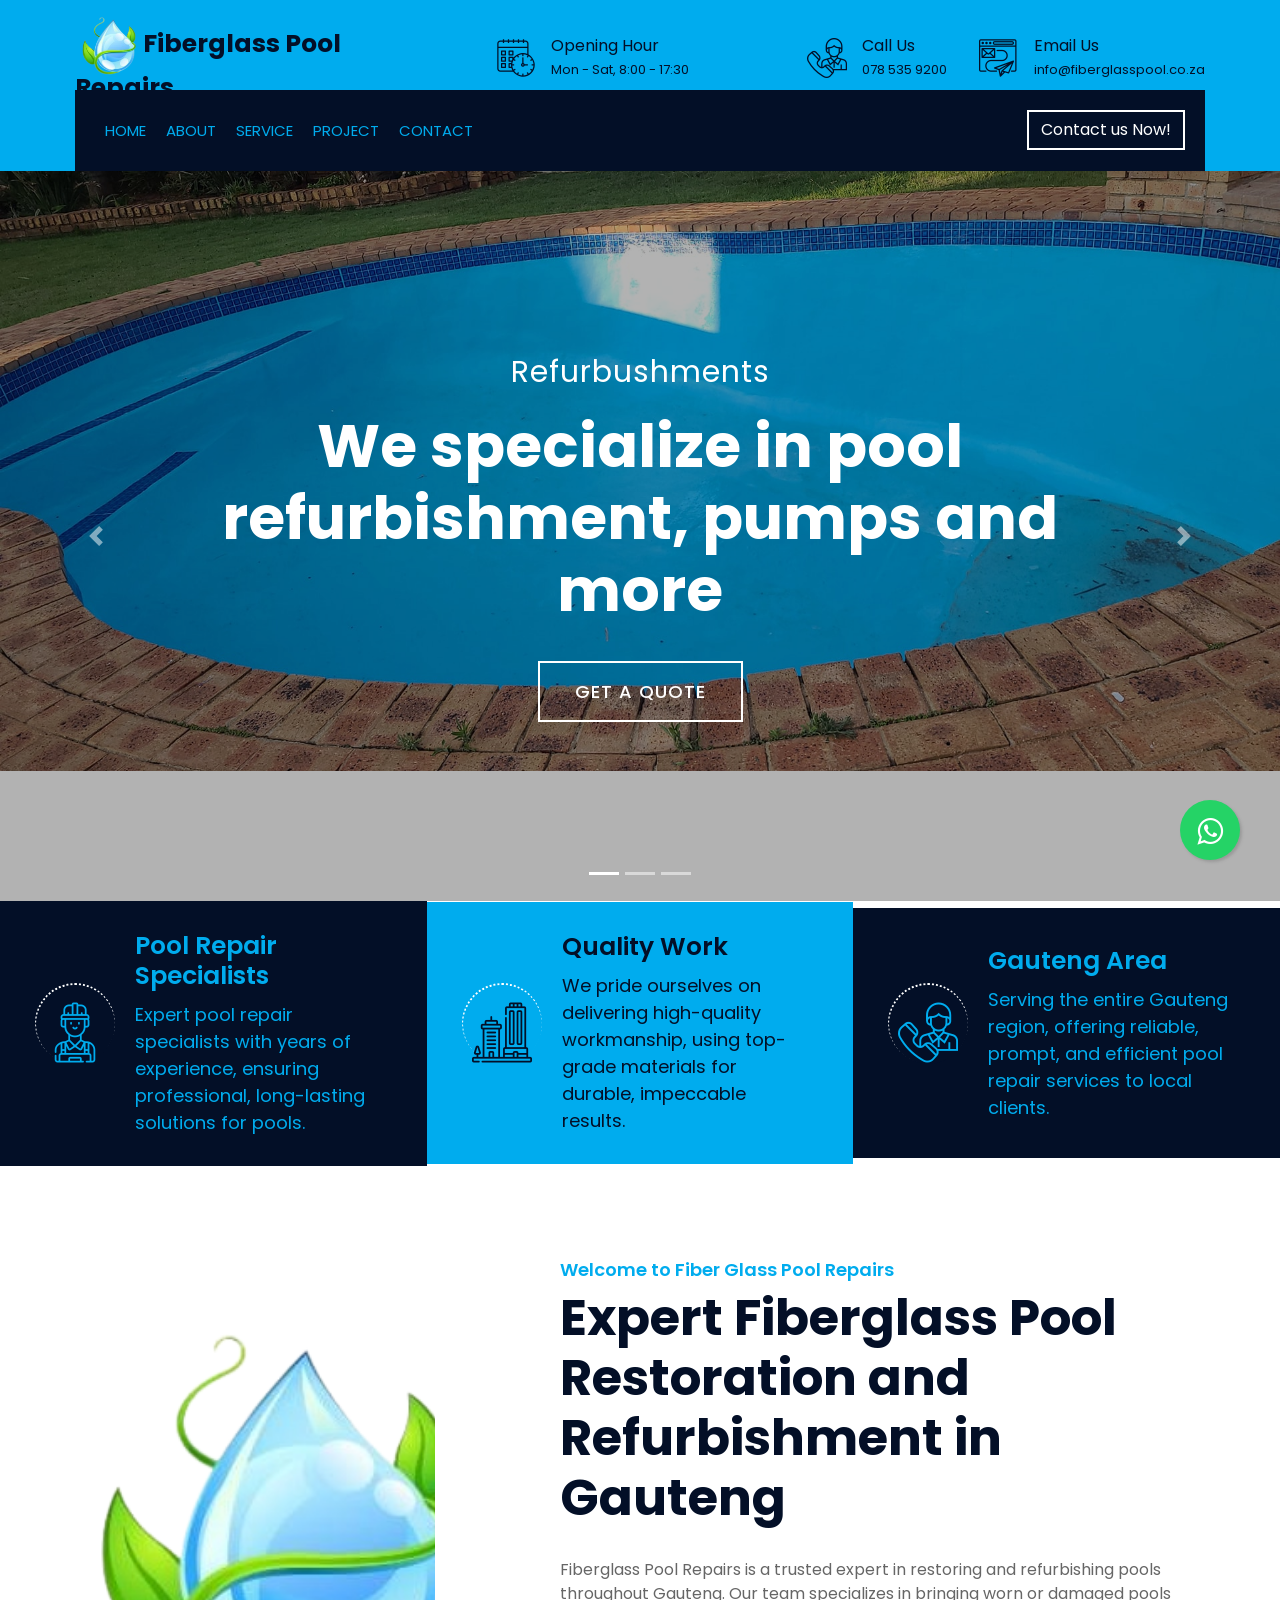
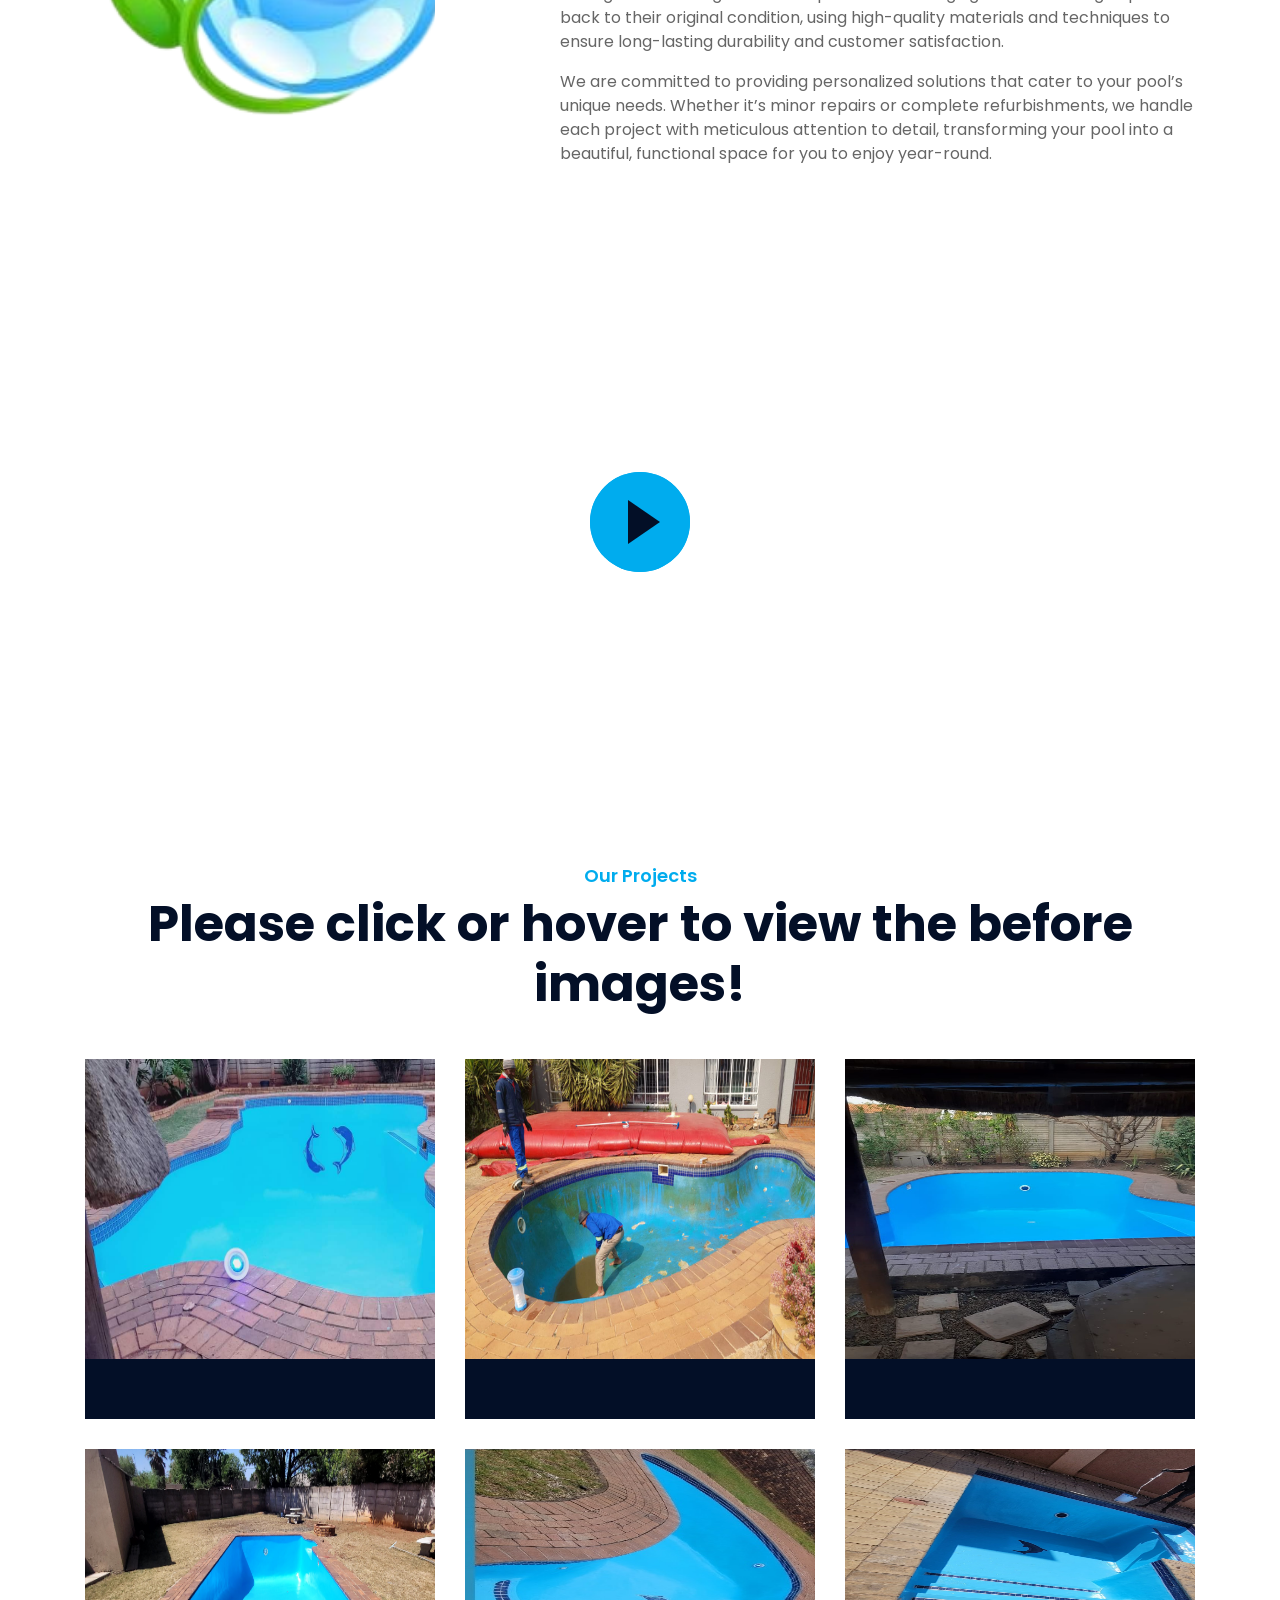
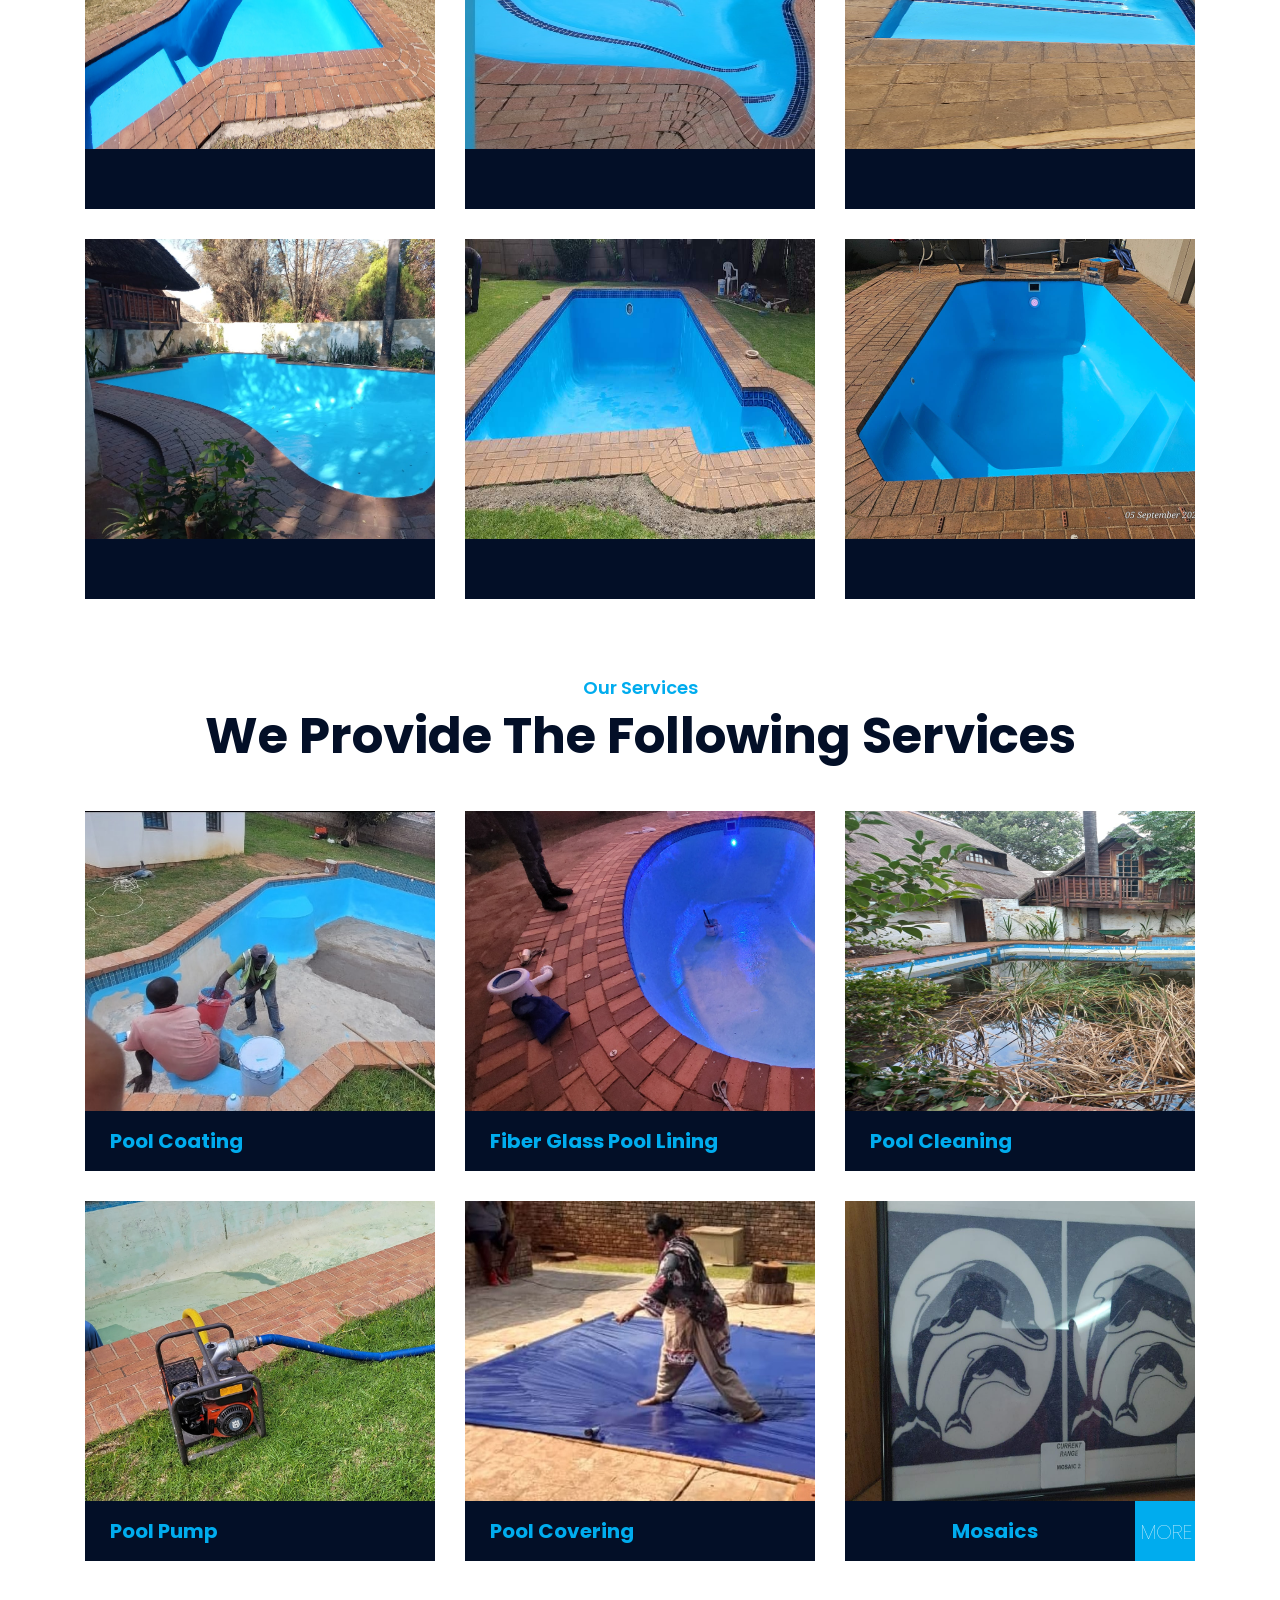
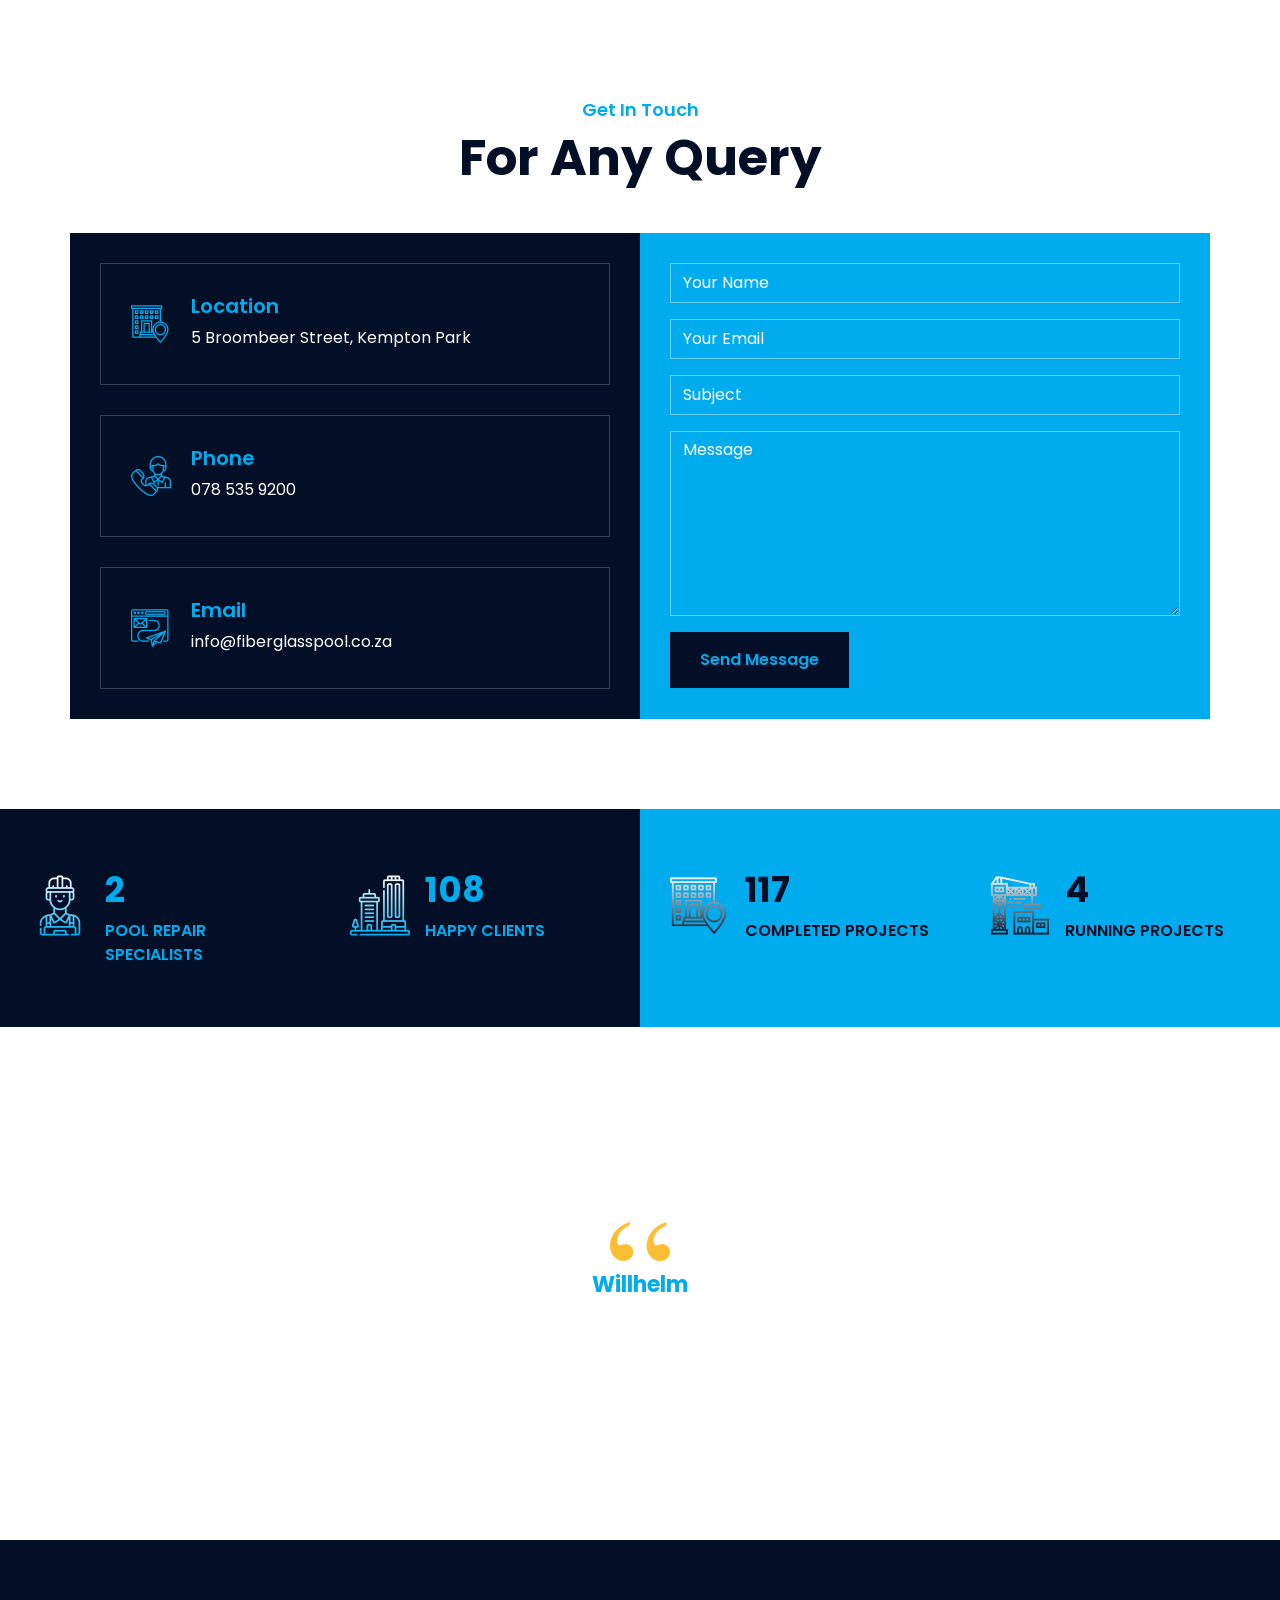
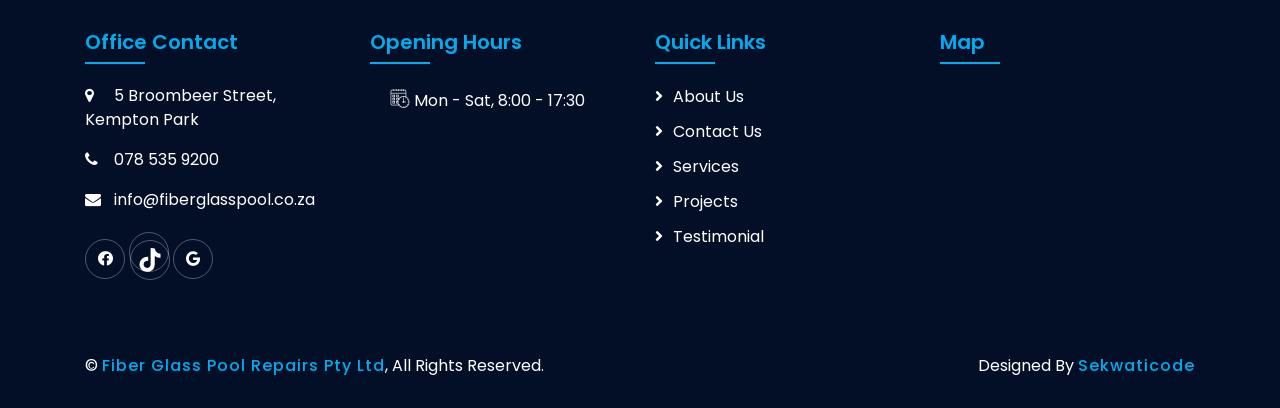
==== commit 8988e40b: "Restored" ====
--- a/index.html
+++ b/index.html
@@ -31,12 +31,813 @@
 </head>
 
 <body>
-    <h1>
-        Under Construction</h1>
-    </div>
-    <h2>Our website is currently under construction! We're working hard behind the scenes to bring you an exciting new
-        experience. Please check back soon to see what's in store. In the meantime, feel free to contact us with any
-        questions or inquiries. Thank you for your patience and support!</h2>
+    <div class="wrapper">
+        <!-- Top Bar Start -->
+        <div class="top-bar">
+            <div class="container-fluid">
+                <div class="row align-items-center">
+                    <div class="col-lg-4 col-md-12">
+                        <div class="logo">
+                            <a href="index.html">
+                                <h1> <img src="img/logo-bgremoved.png" alt="Logo">
+                                    Fiberglass Pool Repairs</h1>
+                            </a>
+                        </div>
+                    </div>
+                    <div class="col-lg-8 col-md-7 d-none d-lg-block">
+                        <div class="row">
+                            <div class="col-4">
+                                <div class="top-bar-item">
+                                    <div class="top-bar-icon">
+                                        <i class="flaticon-calendar"></i>
+                                    </div>
+                                    <div class="top-bar-text">
+                                        <h3>Opening Hour</h3>
+                                        <p>Mon - Sat, 8:00 - 17:30</p>
+                                    </div>
+                                </div>
+                            </div>
+                            <div class="col-4">
+                                <div class="top-bar-item">
+                                    <div class="top-bar-icon">
+                                        <i class="flaticon-call"></i>
+                                    </div>
+                                    <div class="top-bar-text">
+                                        <h3>Call Us</h3>
+                                        <p>078 535 9200</p>
+                                    </div>
+                                </div>
+                            </div>
+                            <div class="col-4">
+                                <div class="top-bar-item">
+                                    <div class="top-bar-icon">
+                                        <i class="flaticon-send-mail"></i>
+                                    </div>
+                                    <div class="top-bar-text">
+                                        <h3>Email Us</h3>
+                                        <p>info@fiberglasspool.co.za</p>
+                                    </div>
+                                </div>
+                            </div>
+                        </div>
+                    </div>
+                </div>
+            </div>
+        </div>
+        <!-- Top Bar End -->
+
+        <!-- Nav Bar Start -->
+        <div class="nav-bar">
+            <div class="container-fluid">
+                <nav class="navbar navbar-expand-lg bg-dark navbar-dark">
+                    <a href="#" class="navbar-brand">MENU</a>
+                    <button type="button" class="navbar-toggler" data-toggle="collapse" data-target="#navbarCollapse">
+                        <span class="navbar-toggler-icon"></span>
+                    </button>
+
+                    <div class="collapse navbar-collapse justify-content-between" id="navbarCollapse">
+                        <div class="navbar-nav mr-auto">
+                            <a href="index.html" class="nav-item nav-link active">Home</a>
+                            <a href="#about" class="nav-item nav-link">About</a>
+                            <a href="#service" class="nav-item nav-link">Service</a>
+                            <a href="#project" class="nav-item nav-link">Project</a>
+                            <a href="#contact" class="nav-item nav-link">Contact</a>
+                        </div>
+                        <div class="ml-auto">
+                            <a class="btn" href="#contact">Contact us Now!</a>
+                        </div>
+                    </div>
+                </nav>
+            </div>
+        </div>
+        <!-- Nav Bar End -->
+
+        <!-- Carousel Start -->
+        <div id="carousel" class="carousel slide" data-ride="carousel">
+            <ol class="carousel-indicators">
+                <li data-target="#carousel" data-slide-to="0" class="active"></li>
+                <li data-target="#carousel" data-slide-to="1"></li>
+                <li data-target="#carousel" data-slide-to="2"></li>
+            </ol>
+            <div class="carousel-inner">
+                <div class="carousel-item active">
+                    <img src="img/carousel1.jpg" alt="Carousel Image">
+                    <div class="carousel-caption">
+                        <p class="animated fadeInRight">Refurbushments</p>
+                        <h1 class="animated fadeInLeft">We specialize in pool refurbishment, pumps and more</h1>
+                        <a href="#contact" class="btn animated fadeInUp">Get A Quote</a>
+                    </div>
+                </div>
+
+                <div class="carousel-item">
+                    <img src="img/carousel2.jpg" alt="Carousel Image">
+                    <div class="carousel-caption">
+                        <p class="animated fadeInRight">Care</p>
+                        <h1 class="animated fadeInLeft">We Are The Best Pool Company in Gauteng</h1>
+                        <a href="#contact" class="btn animated fadeInUp">Get A Quote</a>
+                    </div>
+                </div>
+
+                <div class="carousel-item">
+                    <img src="img/carousel3.jpg" alt="Carousel Image">
+                    <div class="carousel-caption">
+                        <p class="animated fadeInRight">Services</p>
+                        <h1 class="animated fadeInLeft">No Pool Too Old Or Too Dirty For Us!</h1>
+                        <a href="#contact" class="btn animated fadeInUp">Get A Quote</a>
+                    </div>
+                </div>
+            </div>
+
+            <a class="carousel-control-prev" href="#carousel" role="button" data-slide="prev">
+                <span class="carousel-control-prev-icon" aria-hidden="true"></span>
+                <span class="sr-only">Previous</span>
+            </a>
+            <a class="carousel-control-next" href="#carousel" role="button" data-slide="next">
+                <span class="carousel-control-next-icon" aria-hidden="true"></span>
+                <span class="sr-only">Next</span>
+            </a>
+        </div>
+        <!-- Carousel End -->
+
+
+        <!-- Feature Start-->
+        <div class="feature wow fadeInUp" data-wow-delay="0.1s">
+            <div class="container-fluid">
+                <div class="row align-items-center">
+                    <div class="col-lg-4 col-md-12">
+                        <div class="feature-item">
+                            <div class="feature-icon">
+                                <i class="flaticon-worker"></i>
+                            </div>
+                            <div class="feature-text">
+                                <h3>Pool Repair Specialists </h3>
+                                <p>Expert pool repair specialists with years of experience, ensuring professional,
+                                    long-lasting solutions for pools.</p>
+                            </div>
+                        </div>
+                    </div>
+                    <div class="col-lg-4 col-md-12">
+                        <div class="feature-item">
+                            <div class="feature-icon">
+                                <i class="flaticon-building"></i>
+                            </div>
+                            <div class="feature-text">
+                                <h3>Quality Work</h3>
+                                <p>We pride ourselves on delivering high-quality workmanship, using top-grade materials
+                                    for durable, impeccable results.</p>
+                            </div>
+                        </div>
+                    </div>
+                    <div class="col-lg-4 col-md-12">
+                        <div class="feature-item">
+                            <div class="feature-icon">
+                                <i class="flaticon-call"></i>
+                            </div>
+                            <div class="feature-text">
+                                <h3>Gauteng Area</h3>
+                                <p>Serving the entire Gauteng region, offering reliable, prompt, and efficient pool
+                                    repair services to local clients.</p>
+                            </div>
+                        </div>
+                    </div>
+                </div>
+            </div>
+        </div>
+        <!-- Feature End-->
+
+
+        <!-- About Start -->
+        <div class="about wow fadeInUp" data-wow-delay="0.1s" id="about">
+            <div class="container">
+                <div class="row align-items-center">
+                    <div class="col-lg-5 col-md-6">
+                        <div class="about-img">
+                            <img src="img/logo-bgremoved.png" alt="Image">
+                        </div>
+                    </div>
+                    <div class="col-lg-7 col-md-6">
+                        <div class="section-header text-left">
+                            <p>Welcome to Fiber Glass Pool Repairs</p>
+                            <h2>Expert Fiberglass Pool Restoration and Refurbishment in Gauteng</h2>
+                        </div>
+                        <div class="about-text">
+                            <p>
+
+                                Fiberglass Pool Repairs is a trusted expert in restoring and refurbishing pools
+                                throughout Gauteng. Our team specializes in bringing worn or damaged pools back to their
+                                original condition, using high-quality materials and techniques to ensure long-lasting
+                                durability and customer satisfaction.
+                            </p>
+                            <p>
+                                We are committed to providing personalized solutions that cater to your pool’s unique
+                                needs. Whether it’s minor repairs or complete refurbishments, we handle each project
+                                with meticulous attention to detail, transforming your pool into a beautiful, functional
+                                space for you to enjoy year-round.
+                            </p>
+                        </div>
+                    </div>
+                </div>
+            </div>
+        </div>
+        <!-- About End -->
+
+        <!-- Video Start -->
+        <div class="video wow fadeIn" data-wow-delay="0.1s">
+            <div class="container">
+                <button type="button" class="btn-play" data-toggle="modal" data-src="img\video1.mp4"
+                    data-target="#videoModal">
+                    <span></span>
+                </button>
+            </div>
+        </div>
+        <div class="modal fade" id="videoModal" tabindex="-1" role="dialog" aria-labelledby="exampleModalLabel"
+            aria-hidden="true">
+            <div class="modal-dialog" role="document">
+                <div class="modal-content">
+                    <div class="modal-body">
+                        <button type="button" class="close" data-dismiss="modal" aria-label="Close">
+                            <span aria-hidden="true">&times;</span>
+                        </button>
+                        <!-- 16:9 aspect ratio -->
+                        <div class="embed-responsive embed-responsive-16by9">
+                            <iframe class="embed-responsive-item" src="" id="video" allowscriptaccess="always"
+                                allow="autoplay"></iframe>
+                        </div>
+                    </div>
+                </div>
+            </div>
+        </div>
+        <!-- Video End -->
+
+        <!-- Portfolio Start -->
+        <div class="portfolio" id="project">
+            <div class="container">
+                <div class="section-header text-center">
+                    <p>Our Projects</p>
+                    <h2>Please click or hover to view the before images!</h2>
+                </div>
+
+                <div class="row portfolio-container">
+                    <div class="col-lg-4 col-md-6 col-sm-12 portfolio-item first wow fadeInUp" data-wow-delay="0.1s">
+                        <div class="portfolio-warp">
+                            <div class="portfolio-img">
+                                <img src="img/after1.jpg" alt="Image">
+                                <div class="portfolio-overlay">
+                                    <img src="img/before1.jpg" alt="Image">
+
+                                </div>
+                            </div>
+                            <div class="portfolio-text">
+                                <h3></h3>
+
+                            </div>
+                        </div>
+                    </div>
+                    <div class="col-lg-4 col-md-6 col-sm-12 portfolio-item second wow fadeInUp" data-wow-delay="0.2s">
+                        <div class="portfolio-warp">
+                            <div class="portfolio-img">
+                                <img src="img/after2.jpg" alt="Image">
+                                <div class="portfolio-overlay">
+                                    <img src="img/before2.jpg" alt="Image">
+
+                                </div>
+                            </div>
+                            <div class="portfolio-text">
+                                <h3></h3>
+                            </div>
+                        </div>
+                    </div>
+                    <div class="col-lg-4 col-md-6 col-sm-12 portfolio-item third wow fadeInUp" data-wow-delay="0.3s">
+                        <div class="portfolio-warp">
+                            <div class="portfolio-img">
+                                <img src="img/after3.jpg" alt="Image">
+                                <div class="portfolio-overlay">
+                                    <img src="img/before3.jpg" alt="Image">
+
+                                </div>
+                            </div>
+                            <div class="portfolio-text">
+                                <h3></h3>
+                            </div>
+                        </div>
+                    </div>
+                    <div class="col-lg-4 col-md-6 col-sm-12 portfolio-item first wow fadeInUp" data-wow-delay="0.4s">
+                        <div class="portfolio-warp">
+                            <div class="portfolio-img">
+                                <img src="img/after4.jpg" alt="Image">
+                                <div class="portfolio-overlay">
+                                    <img src="img/before4.jpg" alt="Image">
+                                </div>
+                            </div>
+                            <div class="portfolio-text">
+                                <h3></h3>
+                            </div>
+                        </div>
+                    </div>
+                    <div class="col-lg-4 col-md-6 col-sm-12 portfolio-item second wow fadeInUp" data-wow-delay="0.5s">
+                        <div class="portfolio-warp">
+                            <div class="portfolio-img">
+                                <img src="img/after6.jpg" alt="Image">
+                                <div class="portfolio-overlay">
+                                    <img src="img/before6.jpg" alt="Image">
+
+                                </div>
+                            </div>
+                            <div class="portfolio-text">
+                                <h3></h3>
+                            </div>
+                        </div>
+                    </div>
+                    <div class="col-lg-4 col-md-6 col-sm-12 portfolio-item second wow fadeInUp" data-wow-delay="0.5s">
+                        <div class="portfolio-warp">
+                            <div class="portfolio-img">
+                                <img src="img/after7.jpg" alt="Image">
+                                <div class="portfolio-overlay">
+                                    <img src="img/before7.jpg" alt="Image">
+
+                                </div>
+                            </div>
+                            <div class="portfolio-text">
+                                <h3></h3>
+                            </div>
+                        </div>
+                    </div>
+                    <div class="col-lg-4 col-md-6 col-sm-12 portfolio-item second wow fadeInUp" data-wow-delay="0.5s">
+                        <div class="portfolio-warp">
+                            <div class="portfolio-img">
+                                <img src="img/after8.jpg" alt="Image">
+                                <div class="portfolio-overlay">
+                                    <img src="img/before8.jpg" alt="Image">
+
+                                </div>
+                            </div>
+                            <div class="portfolio-text">
+                                <h3></h3>
+                            </div>
+                        </div>
+                    </div>
+                    <div class="col-lg-4 col-md-6 col-sm-12 portfolio-item second wow fadeInUp" data-wow-delay="0.5s">
+                        <div class="portfolio-warp">
+                            <div class="portfolio-img">
+                                <img src="img/after10.jpg" alt="Image">
+                                <div class="portfolio-overlay">
+                                    <img src="img/before10.jpg" alt="Image">
+
+                                </div>
+                            </div>
+                            <div class="portfolio-text">
+                                <h3></h3>
+                            </div>
+                        </div>
+                    </div>
+                    <div class="col-lg-4 col-md-6 col-sm-12 portfolio-item second wow fadeInUp" data-wow-delay="0.5s">
+                        <div class="portfolio-warp">
+                            <div class="portfolio-img">
+                                <img src="img/after5.jpg" alt="Image">
+                                <div class="portfolio-overlay">
+                                    <img src="img/before5.jpg" alt="Image">
+
+                                </div>
+                            </div>
+                            <div class="portfolio-text">
+                                <h3></h3>
+                            </div>
+                        </div>
+                    </div>
+
+
+                </div>
+            </div>
+            <!-- Portfolio End -->
+
+
+            <!-- Service Start -->
+            <div class="service" id="service">
+                <div class="container">
+                    <div class="section-header text-center">
+                        <p>Our Services</p>
+                        <h2>We Provide The Following Services</h2>
+                    </div>
+                    <div class="row">
+                        <div class="col-lg-4 col-md-6 wow fadeInUp" data-wow-delay="0.1s">
+                            <div class="service-item">
+                                <div class="service-img">
+                                    <img src="img/service-painting.jpg" alt="Image">
+                                    <div class="service-overlay">
+                                        <p>
+                                            Revitalize your pool's appearance with our specialized pool coating
+                                            services.
+                                            We apply high-quality, UV-resistant paint to restore color and protect the
+                                            fiberglass surface, giving your pool a fresh, vibrant look that lasts. </p>
+                                    </div>
+                                </div>
+                                <div class="service-text">
+                                    <h3>Pool Coating</h3>
+                                </div>
+                            </div>
+                        </div>
+                        <div class="col-lg-4 col-md-6 wow fadeInUp" data-wow-delay="0.2s">
+                            <div class="service-item">
+                                <div class="service-img">
+                                    <img src="img/service-poolbleaching.jpg" alt="Image">
+                                    <div class="service-overlay">
+                                        <p>
+                                            Eliminate tough stains and discolorations with our fiberglass pool lining
+                                            service.
+                                            We
+                                            use safe, effective bleaching agents to restore your pool's original
+                                            brightness
+                                            and cleanliness, enhancing its appearance and ensuring a healthier swimming
+                                            environment.
+
+                                    </div>
+                                </div>
+                                <div class="service-text">
+                                    <h3>Fiber Glass Pool Lining</h3>
+                                </div>
+                            </div>
+                        </div>
+                        <div class="col-lg-4 col-md-6 wow fadeInUp" data-wow-delay="0.3s">
+                            <div class="service-item">
+                                <div class="service-img">
+                                    <img src="img/service-poolcleaning.jpg" alt="Image">
+                                    <div class="service-overlay">
+                                        <p>
+                                            Our comprehensive pool cleaning service ensures a pristine, safe swimming
+                                            environment. We remove debris, scrub surfaces, and balance water chemistry,
+                                            maintaining your pool's beauty and preventing costly repairs caused by
+                                            neglect.
+                                        </p>
+                                    </div>
+                                </div>
+                                <div class="service-text">
+                                    <h3>Pool Cleaning</h3>
+                                </div>
+                            </div>
+                        </div>
+                        <div class="col-lg-4 col-md-6 wow fadeInUp" data-wow-delay="0.4s">
+                            <div class="service-item">
+                                <div class="service-img">
+                                    <img src="img/service-poolpump.jpg" alt="Image">
+                                    <div class="service-overlay">
+                                        <p>
+
+                                            Ensure your pool's circulation system functions efficiently with our pool
+                                            pump
+                                            services. We provide installation, repair, and maintenance, using
+                                            energy-efficient, high-quality pumps tailored to your pool’s specific needs,
+                                            ensuring clean and safe water.
+
+                                        </p>
+                                    </div>
+                                </div>
+                                <div class="service-text">
+                                    <h3>Pool Pump</h3>
+                                </div>
+                            </div>
+                        </div>
+
+                        <div class="col-lg-4 col-md-6 wow fadeInUp" data-wow-delay="0.4s">
+                            <div class="service-item">
+                                <div class="service-img">
+                                    <img src="img/service-poolcovering.jpg" alt="Image">
+                                    <div class="service-overlay">
+                                        <p>
+                                            Protect your pool with our durable pool covers. Designed to fit perfectly,
+                                            our covers prevent debris, maintain water temperature, and reduce
+                                            evaporation, extending your pool’s lifespan while ensuring safety and
+                                            convenience.
+                                        </p>
+                                    </div>
+                                </div>
+                                <div class="service-text">
+                                    <h3>Pool Covering</h3>
+                                </div>
+                            </div>
+                        </div>
+                        <div class="col-lg-4 col-md-6 col-sm-12 portfolio-item third wow fadeInUp"
+                            data-wow-delay="0.6s">
+                            <div class="portfolio-warp">
+                                <div class="portfolio-img">
+                                    <img src="img/mozaic-1.jpg" alt="Image">
+                                    <div class="portfolio-overlay">
+                                        <p>
+                                            Enhance your pool’s beauty with our expert mosaic tile services. We
+                                            specialize in custom designs, precise installation, and durable finishes,
+                                            adding a luxurious touch to any pool
+                                        </p>
+                                    </div>
+                                </div>
+                                <div class="portfolio-text">
+                                    <h3>Mosaics</h3>
+                                    <a class="btn" href="img/mozaic-1.jpg" data-lightbox="portfolio">MORE</a>
+                                    <a href="img/mozaic-2.jpg" data-lightbox="portfolio"></a>
+                                    <a href="img/mozaic-3.jpg" data-lightbox="portfolio"></a>
+                                    <a href="img/mozaic-4.jpg" data-lightbox="portfolio"></a>
+                                    <a href="img/mozaic-5.jpg" data-lightbox="portfolio"></a>
+                                    <a href="img/mozaic-6.jpg" data-lightbox="portfolio"></a>
+                                    <a href="img/mozaic-7.jpg" data-lightbox="portfolio"></a>
+                                    <a href="img/mozaic-8.jpg" data-lightbox="portfolio"></a>
+                                    <a href="img/mozaic-9.jpg" data-lightbox="portfolio"></a>
+                                    <a href="img/mozaic-10.jpg" data-lightbox="portfolio"></a>
+                                    <a href="img/mozaic-11.jpg" data-lightbox="portfolio"></a>
+                                    <a href="img/mozaic-12.jpg" data-lightbox="portfolio"></a>
+                                    <a href="img/mozaic-13.jpg" data-lightbox="portfolio"></a>
+                                    <a href="img/mozaic-14.jpg" data-lightbox="portfolio"></a>
+                                    <a href="img/mozaic-15.jpg" data-lightbox="portfolio"></a>
+
+                                </div>
+                            </div>
+                        </div>
+                    </div>
+
+                </div>
+            </div>
+        </div>
+        <!-- Service End -->
+
+        <!-- Contact Start -->
+        <div class="contact wow fadeInUp" id="contact">
+            <div class="container">
+                <div class="section-header text-center">
+                    <p>Get In Touch</p>
+                    <h2>For Any Query</h2>
+                </div>
+                <div class="row">
+                    <div class="col-md-6">
+                        <div class="contact-info">
+                            <div class="contact-item">
+                                <i class="flaticon-address"></i>
+                                <div class="contact-text">
+                                    <h2>Location</h2>
+                                    <p>5 Broombeer Street, Kempton Park</p>
+                                </div>
+                            </div>
+                            <div class="contact-item">
+                                <i class="flaticon-call"></i>
+                                <div class="contact-text">
+                                    <h2>Phone</h2>
+                                    <p>078 535 9200</p>
+                                </div>
+                            </div>
+                            <div class="contact-item">
+                                <i class="flaticon-send-mail"></i>
+                                <div class="contact-text">
+                                    <h2>Email</h2>
+                                    <p>info@fiberglasspool.co.za</p>
+                                </div>
+                            </div>
+                        </div>
+                    </div>
+                    <div class="col-md-6">
+                        <div class="contact-form">
+                            <div id="success"></div>
+                            <form action="https://api.web3forms.com/submit" method="POST">
+
+                                <input type="hidden" name="access_key" value="c51f865d-b474-4b1a-8b24-5144f8fea02e">
+
+                                <div class="control-group">
+                                    <input name="name" type="text" class="form-control" id="name"
+                                        placeholder="Your Name" required="required"
+                                        data-validation-required-message="Please enter your name" />
+                                    <p class="help-block text-danger"></p>
+                                </div>
+                                <div class="control-group">
+                                    <input name="email" type="email" class="form-control" id="email"
+                                        placeholder="Your Email" required="required"
+                                        data-validation-required-message="Please enter your email" />
+                                    <p class="help-block text-danger"></p>
+                                </div>
+                                <div class="control-group">
+                                    <input name="subject" type="text" class="form-control" id="subject"
+                                        placeholder="Subject" required="required"
+                                        data-validation-required-message="Please enter a subject" />
+                                    <p class="help-block text-danger"></p>
+                                </div>
+                                <div class="control-group">
+                                    <textarea class="form-control" id="message" placeholder="Message"
+                                        required="required"
+                                        data-validation-required-message="Please enter your message"></textarea>
+                                    <p class="help-block text-danger"></p>
+                                </div>
+                                <div>
+                                    <button class="btn" type="submit" id="sendMessageButton">Send Message</button>
+                                </div>
+                            </form>
+                        </div>
+                    </div>
+                </div>
+            </div>
+        </div>
+        <!-- Contact End -->
+
+
+        <!-- Fact Start -->
+        <div class="fact">
+            <div class="container-fluid">
+                <div class="row counters">
+                    <div class="col-md-6 fact-left wow slideInLeft">
+                        <div class="row">
+                            <div class="col-6">
+                                <div class="fact-icon">
+                                    <i class="flaticon-worker"></i>
+                                </div>
+                                <div class="fact-text">
+                                    <h2 data-toggle="counter-up">9</h2>
+                                    <p>Pool Repair Specialists </p>
+                                </div>
+                            </div>
+                            <div class="col-6">
+                                <div class="fact-icon">
+                                    <i class="flaticon-building"></i>
+                                </div>
+                                <div class="fact-text">
+                                    <h2 data-toggle="counter-up">450</h2>
+                                    <p>Happy Clients</p>
+                                </div>
+                            </div>
+                        </div>
+                    </div>
+                    <div class="col-md-6 fact-right wow slideInRight">
+                        <div class="row">
+                            <div class="col-6">
+                                <div class="fact-icon">
+                                    <i class="flaticon-address"></i>
+                                </div>
+                                <div class="fact-text">
+                                    <h2 data-toggle="counter-up">498</h2>
+                                    <p>Completed Projects</p>
+                                </div>
+                            </div>
+                            <div class="col-6">
+                                <div class="fact-icon">
+                                    <i class="flaticon-crane"></i>
+                                </div>
+                                <div class="fact-text">
+                                    <h2 data-toggle="counter-up">18</h2>
+                                    <p>Running Projects</p>
+                                </div>
+                            </div>
+                        </div>
+                    </div>
+                </div>
+            </div>
+        </div>
+        <!-- Fact End -->
+
+
+
+
+        <!-- Testimonial Start -->
+        <div class="testimonial wow fadeIn" data-wow-delay="0.1s">
+            <div class="container">
+                <div class="row">
+                    <div class="col-12">
+                        <div class="testimonial-slider-nav">
+
+                        </div>
+                    </div>
+                </div>
+                <div class="row">
+                    <div class="col-12">
+                        <div class="testimonial-slider">
+                            <div class="slider-item">
+                                <h3>Willhelm</h3>
+                                <h4>Randburg</h4>
+                                <p>Exceptional service! My pool looks brand new after their repairs. The team was
+                                    professional, punctual, and went above and beyond. I highly recommend them for any
+                                    pool
+                                    restoration needs.</p>
+                            </div>
+
+                            <div class="slider-item">
+                                <h3>Nokuthula</h3>
+                                <h4>Vanderbijlpark</h4>
+                                <p>Very impressed with their work! They transformed my discolored pool into a sparkling
+                                    oasis. Friendly staff and great attention to detail. I’m thrilled with the results
+                                    and the service.</p>
+                            </div>
+                            <div class="slider-item">
+                                <h3>Tebogo</h3>
+                                <h4>Soweto</h4>
+                                <p>Top-notch service from start to finish! They cleaned and repaired my pool perfectly.
+                                    It’s now crystal clear and inviting. I’ll definitely use them again and recommend
+                                    them to friends.</p>
+                            </div>
+
+
+                        </div>
+                    </div>
+                </div>
+            </div>
+        </div>
+        <!-- Testimonial End -->
+
+        <!-- Footer Start -->
+        <div class="footer wow fadeIn" data-wow-delay="0.3s">
+            <div class="container">
+                <div class="row">
+                    <!-- Office Contact Section -->
+                    <div class="col-md-6 col-lg-3">
+                        <div class="footer-contact">
+                            <h2>Office Contact</h2>
+                            <p><i class="fa fa-map-marker"></i> 5 Broombeer Street, Kempton Park</p>
+                            <p><i class="fa fa-phone"></i> 078 535 9200</p>
+                            <p><i class="fa fa-envelope"></i> info@fiberglasspool.co.za</p>
+                            <div class="footer-social">
+                                <a href="https://www.facebook.com/profile.php?id=100085338845186" aria-label="Facebook">
+                                    <i class="fab fa-facebook"></i>
+                                </a>
+
+                                <a href="https://www.tiktok.com/@fibreglass.pools?_t=8pxitW656vd&_r=1"
+                                    aria-label="TikTok">
+                                    <svg xmlns="http://www.w3.org/2000/svg" viewBox="0 0 448 512" width="24"
+                                        height="24">
+                                        <path
+                                            d="M448 209.9a210.1 210.1 0 0 1 -122.8-39.3V349.4A162.6 162.6 0 1 1 185 188.3V278.2a74.6 74.6 0 1 0 52.2 71.2V0h88a121.2 121.2 0 0 0 1.9 22.2h0A122.2 122.2 0 0 0 381 102.4a121.4 121.4 0 0 0 67 20.1z" />
+                                    </svg>
+                                </a>
+                                <a href="https://g.page/r/CW-wJS-h42hmEAI/review" aria-label="Facebook">
+                                    <i class="fab fa-google"></i>
+                                </a>
+                            </div>
+                        </div>
+                    </div>
+
+                    <!-- Opening Hours Section -->
+                    <div class="col-md-6 col-lg-3">
+                        <div class="footer-opening-hours">
+                            <h2>Opening Hours</h2>
+                            <p><i class="flaticon-calendar"></i> Mon - Sat, 8:00 - 17:30</p>
+                        </div>
+                    </div>
+
+                    <!-- Quick Links Section -->
+                    <div class="col-md-6 col-lg-3">
+                        <div class="footer-link">
+                            <h2>Quick Links</h2>
+                            <a href="#about">About Us</a>
+                            <a href="#contact">Contact Us</a>
+                            <a href="#service">Services</a>
+                            <a href="#project">Projects</a>
+                            <a href="#testimonial">Testimonial</a>
+                        </div>
+                    </div>
+
+                    <!-- Map Section -->
+                    <div class="col-lg-3 col-md-6">
+                        <h2>Map</h2>
+                        <div class="position-relative">
+                            <iframe
+                                src="https://www.google.com/maps/embed?pb=!1m14!1m8!1m3!1d916634.4368086127!2d28.1548452!3d-26.1770471!3m2!1i1024!2i768!4f13.1!3m3!1m2!1s0x5220cf69f04ce01%3A0x6668e3a12f25b06f!2sfiberglass%20Pool%20Repair%20Specialists!5e0!3m2!1sen!2sza!4v1726395773362!5m2!1sen!2sza"
+                                width="220" height="220" style="border:0;" allowfullscreen="" loading="lazy"
+                                referrerpolicy="no-referrer-when-downgrade">" width="300" height="200" style="border:0;"
+                                allowfullscreen="" loading="lazy"
+                                referrerpolicy="no-referrer-when-downgrade">
+                            </iframe>
+                        </div>
+                    </div>
+                </div>
+            </div>
+
+            <!-- Footer Bottom -->
+            <div class="container copyright">
+                <div class="row">
+                    <div class="col-md-6">
+                        <p>&copy; <a href="#">Fiber Glass Pool Repairs Pty Ltd</a>, All Rights Reserved.</p>
+                    </div>
+                    <div class="col-md-6">
+                        <p>Designed By <a href="#">Sekwaticode</a></p>
+                    </div>
+                </div>
+            </div>
+        </div>
+        <!-- Footer End -->
+
+
+        <!-- Whatsapp Sticky Button -->
+        <a href="https://api.whatsapp.com/send?phone=27785359200&text=Hello%2C%20I%20saw%20your%20website.%20Can%20I%20please%20have%20more%20information%20about%20what%20you%20offer"
+            class="float" target="_blank">
+            <i class="fa fa-whatsapp my-float"></i>
+        </a>
+
+
+
+
+        <!-- JavaScript Libraries -->
+        <script src="https://code.jquery.com/jquery-3.4.1.min.js"></script>
+        <script src="https://stackpath.bootstrapcdn.com/bootstrap/4.4.1/js/bootstrap.bundle.min.js"></script>
+        <script src="lib/easing/easing.min.js"></script>
+        <script src="lib/wow/wow.min.js"></script>
+        <script src="lib/owlcarousel/owl.carousel.min.js"></script>
+        <script src="lib/isotope/isotope.pkgd.min.js"></script>
+        <script src="lib/lightbox/js/lightbox.min.js"></script>
+        <script src="lib/waypoints/waypoints.min.js"></script>
+        <script src="lib/counterup/counterup.min.js"></script>
+        <script src="lib/slick/slick.min.js"></script>
+
+        <!-- Template Javascript -->
+        <script src="js/main.js"></script>
 </body>
 
 </html>
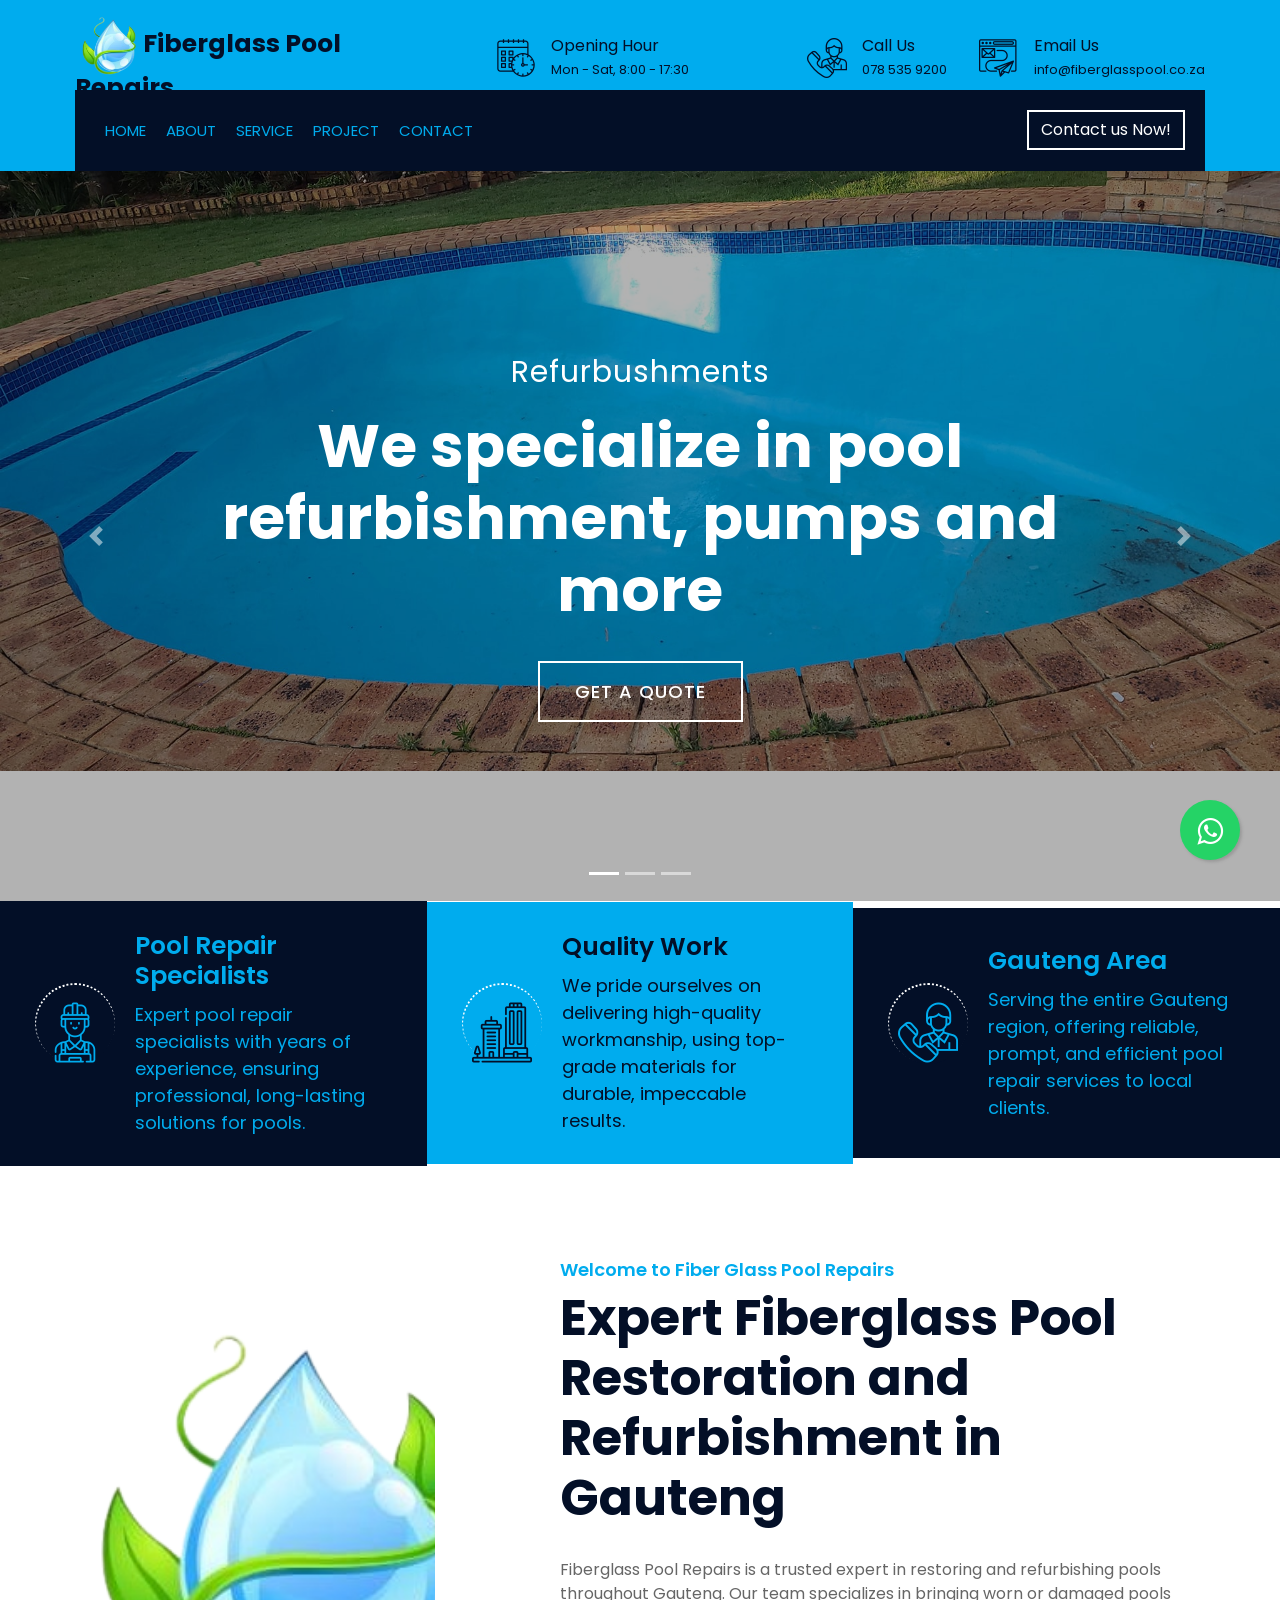
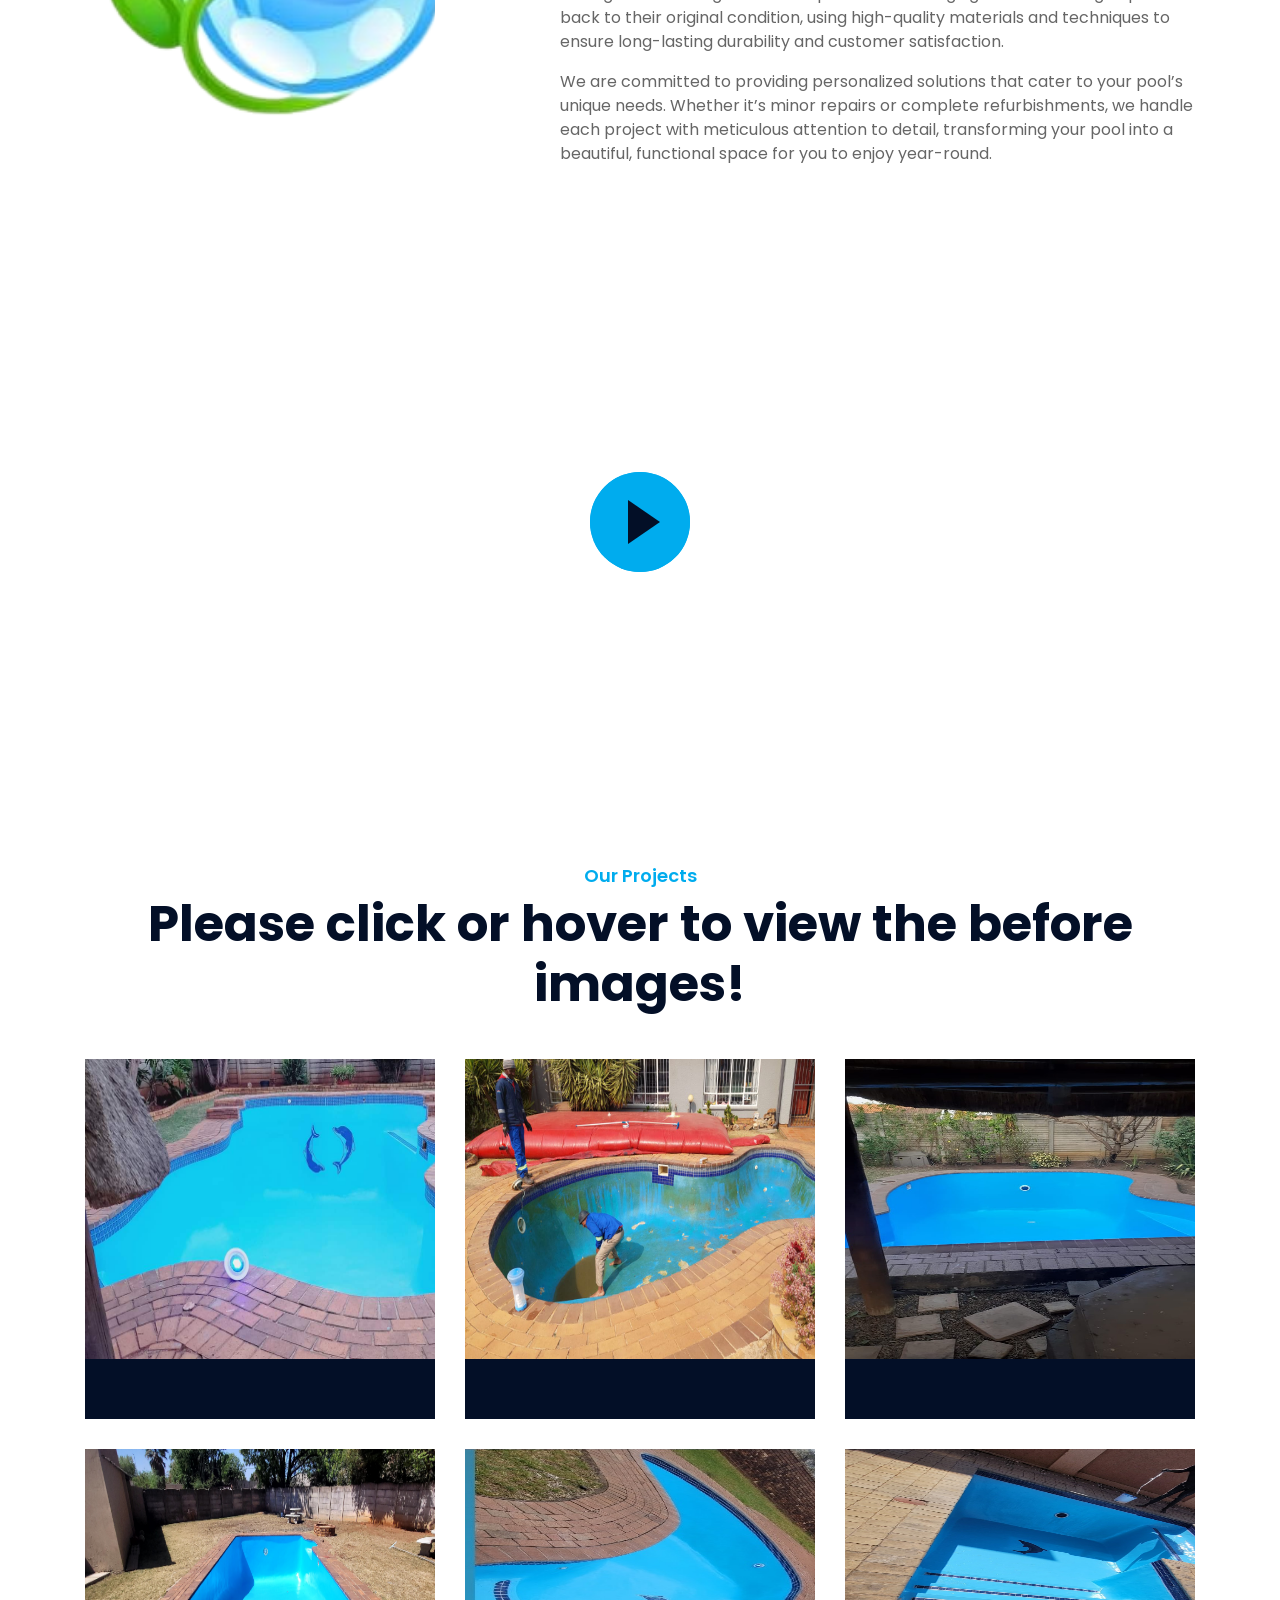
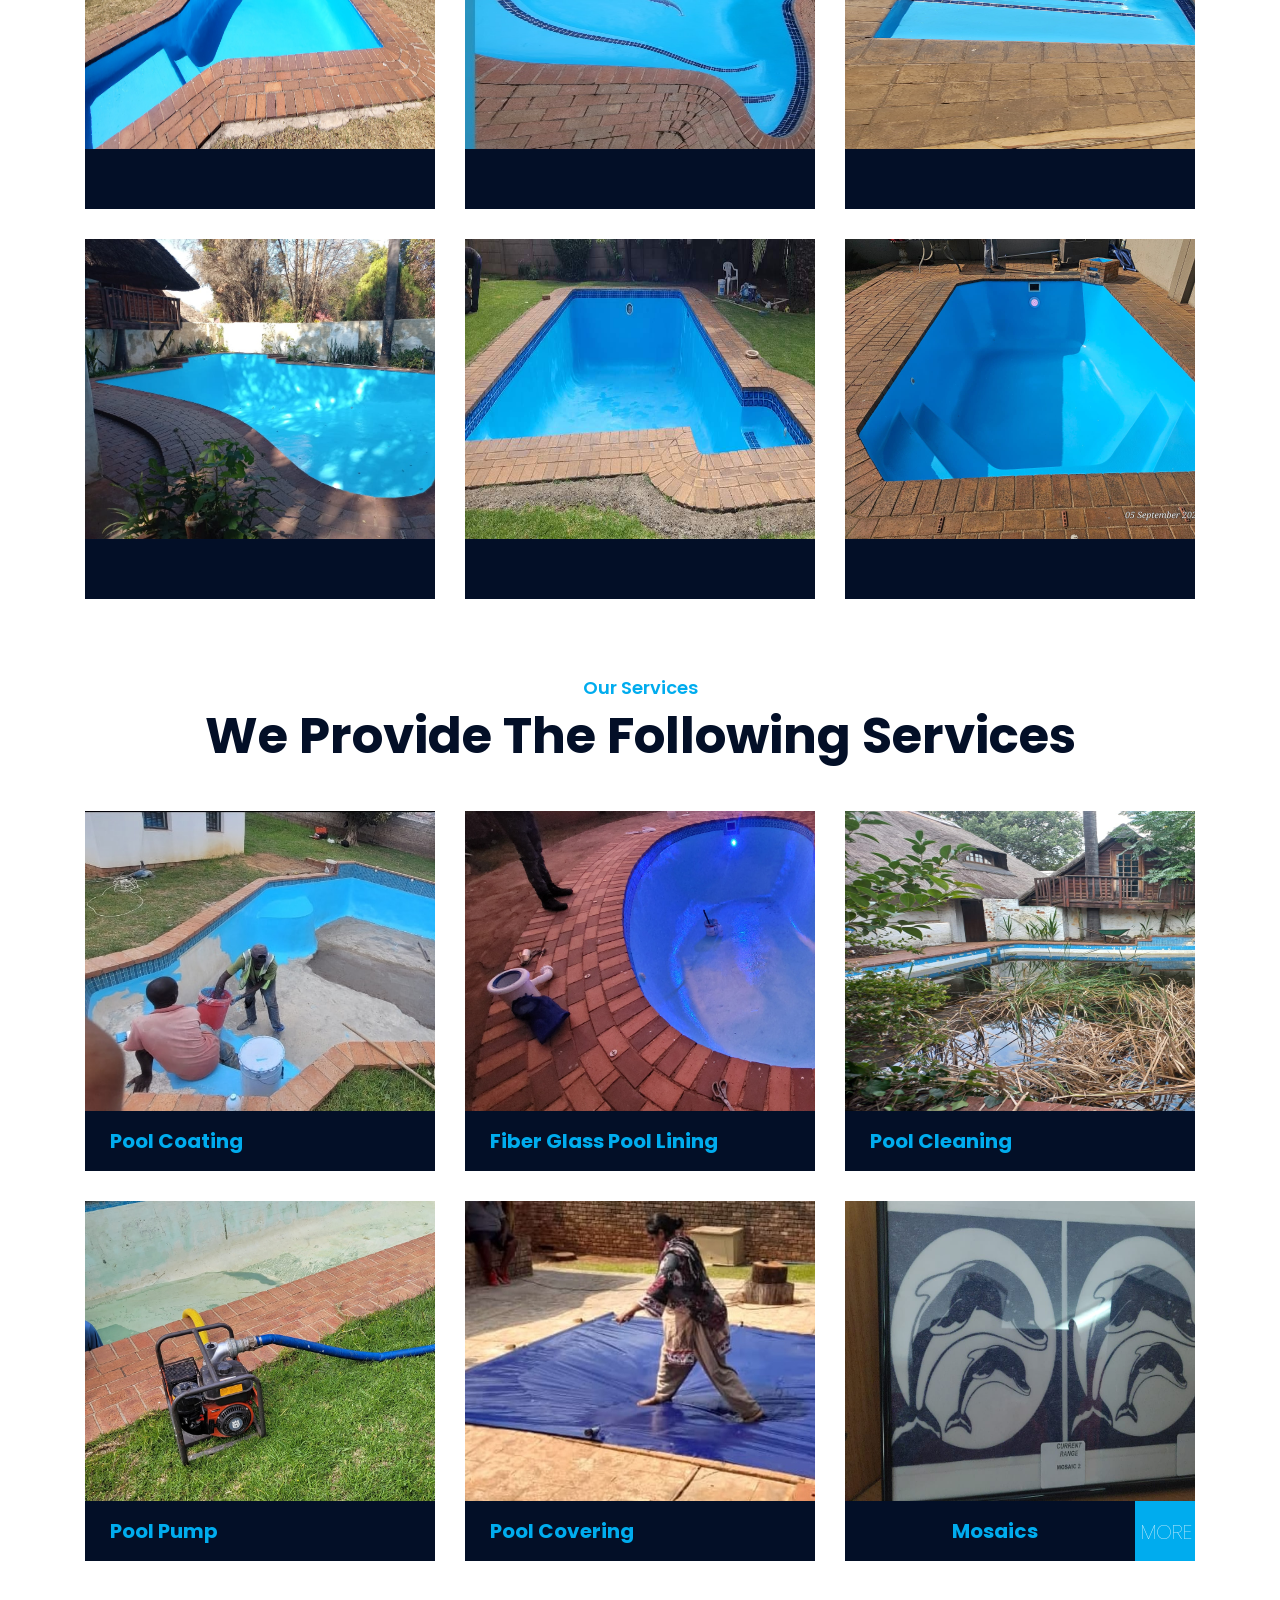
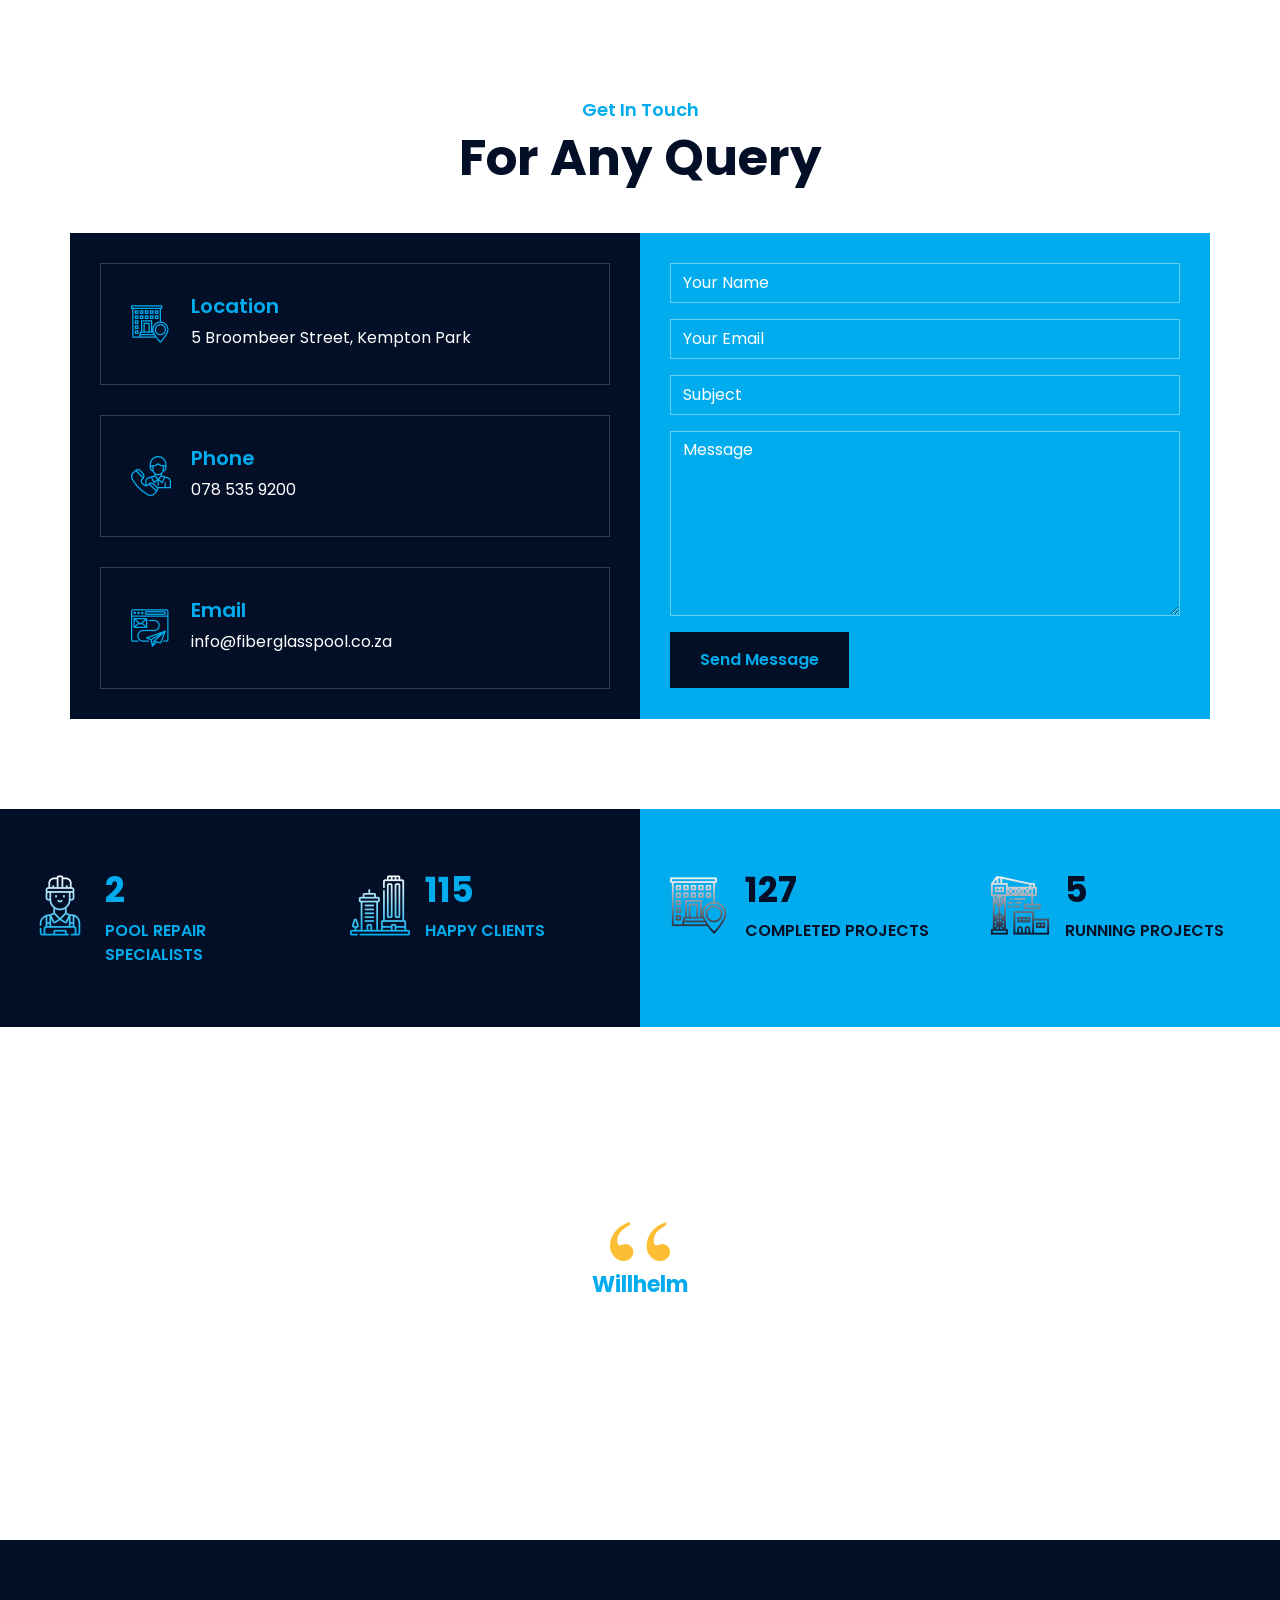
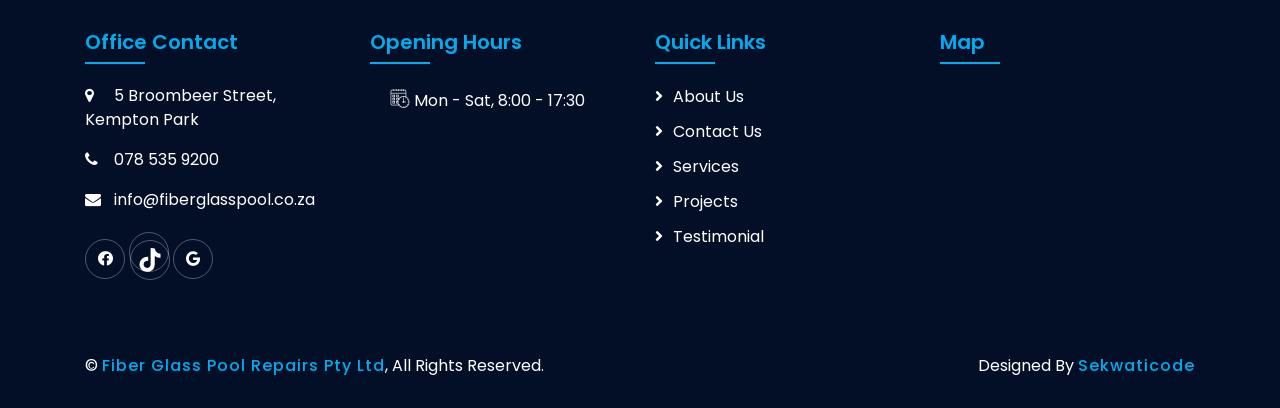
==== commit a44febcf: "empty headings removed" ====
--- a/index.html
+++ b/index.html
@@ -11,8 +11,7 @@
     <!-- Favicon -->
     <link href="img/logo-bgremoved.png" rel="icon">
     <!-- Google Font -->
-    <link href="https://fonts.googleapis.com/css2?family=Poppins:wght@100;200;300;400;500;600;700;800;900&display=swap"
-        rel="stylesheet">
+    <link href="https://fonts.googleapis.com/css2?family=Poppins:wght@100;200;300;400;500;600;700;800;900&display=swap" rel="stylesheet">
 
     <!-- CSS Libraries -->
     <link href="https://stackpath.bootstrapcdn.com/bootstrap/4.4.1/css/bootstrap.min.css" rel="stylesheet">
@@ -39,8 +38,7 @@
                     <div class="col-lg-4 col-md-12">
                         <div class="logo">
                             <a href="index.html">
-                                <h1> <img src="img/logo-bgremoved.png" alt="Logo">
-                                    Fiberglass Pool Repairs</h1>
+                                <h1> <img src="img/logo-bgremoved.png" alt="Logo"> Fiberglass Pool Repairs</h1>
                             </a>
                         </div>
                     </div>
@@ -171,8 +169,7 @@
                             </div>
                             <div class="feature-text">
                                 <h3>Pool Repair Specialists </h3>
-                                <p>Expert pool repair specialists with years of experience, ensuring professional,
-                                    long-lasting solutions for pools.</p>
+                                <p>Expert pool repair specialists with years of experience, ensuring professional, long-lasting solutions for pools.</p>
                             </div>
                         </div>
                     </div>
@@ -183,8 +180,7 @@
                             </div>
                             <div class="feature-text">
                                 <h3>Quality Work</h3>
-                                <p>We pride ourselves on delivering high-quality workmanship, using top-grade materials
-                                    for durable, impeccable results.</p>
+                                <p>We pride ourselves on delivering high-quality workmanship, using top-grade materials for durable, impeccable results.</p>
                             </div>
                         </div>
                     </div>
@@ -195,8 +191,7 @@
                             </div>
                             <div class="feature-text">
                                 <h3>Gauteng Area</h3>
-                                <p>Serving the entire Gauteng region, offering reliable, prompt, and efficient pool
-                                    repair services to local clients.</p>
+                                <p>Serving the entire Gauteng region, offering reliable, prompt, and efficient pool repair services to local clients.</p>
                             </div>
                         </div>
                     </div>
@@ -223,15 +218,11 @@
                         <div class="about-text">
                             <p>
 
-                                Fiberglass Pool Repairs is a trusted expert in restoring and refurbishing pools
-                                throughout Gauteng. Our team specializes in bringing worn or damaged pools back to their
-                                original condition, using high-quality materials and techniques to ensure long-lasting
+                                Fiberglass Pool Repairs is a trusted expert in restoring and refurbishing pools throughout Gauteng. Our team specializes in bringing worn or damaged pools back to their original condition, using high-quality materials and techniques to ensure long-lasting
                                 durability and customer satisfaction.
                             </p>
                             <p>
-                                We are committed to providing personalized solutions that cater to your pool’s unique
-                                needs. Whether it’s minor repairs or complete refurbishments, we handle each project
-                                with meticulous attention to detail, transforming your pool into a beautiful, functional
+                                We are committed to providing personalized solutions that cater to your pool’s unique needs. Whether it’s minor repairs or complete refurbishments, we handle each project with meticulous attention to detail, transforming your pool into a beautiful, functional
                                 space for you to enjoy year-round.
                             </p>
                         </div>
@@ -244,14 +235,12 @@
         <!-- Video Start -->
         <div class="video wow fadeIn" data-wow-delay="0.1s">
             <div class="container">
-                <button type="button" class="btn-play" data-toggle="modal" data-src="img\video1.mp4"
-                    data-target="#videoModal">
+                <button type="button" class="btn-play" data-toggle="modal" data-src="img\video1.mp4" data-target="#videoModal">
                     <span></span>
                 </button>
             </div>
         </div>
-        <div class="modal fade" id="videoModal" tabindex="-1" role="dialog" aria-labelledby="exampleModalLabel"
-            aria-hidden="true">
+        <div class="modal fade" id="videoModal" tabindex="-1" role="dialog" aria-labelledby="exampleModalLabel" aria-hidden="true">
             <div class="modal-dialog" role="document">
                 <div class="modal-content">
                     <div class="modal-body">
@@ -260,8 +249,7 @@
                         </button>
                         <!-- 16:9 aspect ratio -->
                         <div class="embed-responsive embed-responsive-16by9">
-                            <iframe class="embed-responsive-item" src="" id="video" allowscriptaccess="always"
-                                allow="autoplay"></iframe>
+                            <iframe class="embed-responsive-item" src="" id="video" allowscriptaccess="always" allow="autoplay"></iframe>
                         </div>
                     </div>
                 </div>
@@ -288,7 +276,7 @@
                                 </div>
                             </div>
                             <div class="portfolio-text">
-                                <h3></h3>
+
 
                             </div>
                         </div>
@@ -303,7 +291,7 @@
                                 </div>
                             </div>
                             <div class="portfolio-text">
-                                <h3></h3>
+
                             </div>
                         </div>
                     </div>
@@ -317,7 +305,7 @@
                                 </div>
                             </div>
                             <div class="portfolio-text">
-                                <h3></h3>
+
                             </div>
                         </div>
                     </div>
@@ -330,7 +318,7 @@
                                 </div>
                             </div>
                             <div class="portfolio-text">
-                                <h3></h3>
+
                             </div>
                         </div>
                     </div>
@@ -344,7 +332,7 @@
                                 </div>
                             </div>
                             <div class="portfolio-text">
-                                <h3></h3>
+
                             </div>
                         </div>
                     </div>
@@ -358,7 +346,7 @@
                                 </div>
                             </div>
                             <div class="portfolio-text">
-                                <h3></h3>
+
                             </div>
                         </div>
                     </div>
@@ -372,7 +360,7 @@
                                 </div>
                             </div>
                             <div class="portfolio-text">
-                                <h3></h3>
+
                             </div>
                         </div>
                     </div>
@@ -386,7 +374,7 @@
                                 </div>
                             </div>
                             <div class="portfolio-text">
-                                <h3></h3>
+
                             </div>
                         </div>
                     </div>
@@ -400,7 +388,7 @@
                                 </div>
                             </div>
                             <div class="portfolio-text">
-                                <h3></h3>
+
                             </div>
                         </div>
                     </div>
@@ -425,10 +413,7 @@
                                     <img src="img/service-painting.jpg" alt="Image">
                                     <div class="service-overlay">
                                         <p>
-                                            Revitalize your pool's appearance with our specialized pool coating
-                                            services.
-                                            We apply high-quality, UV-resistant paint to restore color and protect the
-                                            fiberglass surface, giving your pool a fresh, vibrant look that lasts. </p>
+                                            Revitalize your pool's appearance with our specialized pool coating services. We apply high-quality, UV-resistant paint to restore color and protect the fiberglass surface, giving your pool a fresh, vibrant look that lasts. </p>
                                     </div>
                                 </div>
                                 <div class="service-text">
@@ -442,13 +427,7 @@
                                     <img src="img/service-poolbleaching.jpg" alt="Image">
                                     <div class="service-overlay">
                                         <p>
-                                            Eliminate tough stains and discolorations with our fiberglass pool lining
-                                            service.
-                                            We
-                                            use safe, effective bleaching agents to restore your pool's original
-                                            brightness
-                                            and cleanliness, enhancing its appearance and ensuring a healthier swimming
-                                            environment.
+                                            Eliminate tough stains and discolorations with our fiberglass pool lining service. We use safe, effective bleaching agents to restore your pool's original brightness and cleanliness, enhancing its appearance and ensuring a healthier swimming environment.
 
                                     </div>
                                 </div>
@@ -463,10 +442,7 @@
                                     <img src="img/service-poolcleaning.jpg" alt="Image">
                                     <div class="service-overlay">
                                         <p>
-                                            Our comprehensive pool cleaning service ensures a pristine, safe swimming
-                                            environment. We remove debris, scrub surfaces, and balance water chemistry,
-                                            maintaining your pool's beauty and preventing costly repairs caused by
-                                            neglect.
+                                            Our comprehensive pool cleaning service ensures a pristine, safe swimming environment. We remove debris, scrub surfaces, and balance water chemistry, maintaining your pool's beauty and preventing costly repairs caused by neglect.
                                         </p>
                                     </div>
                                 </div>
@@ -482,11 +458,7 @@
                                     <div class="service-overlay">
                                         <p>
 
-                                            Ensure your pool's circulation system functions efficiently with our pool
-                                            pump
-                                            services. We provide installation, repair, and maintenance, using
-                                            energy-efficient, high-quality pumps tailored to your pool’s specific needs,
-                                            ensuring clean and safe water.
+                                            Ensure your pool's circulation system functions efficiently with our pool pump services. We provide installation, repair, and maintenance, using energy-efficient, high-quality pumps tailored to your pool’s specific needs, ensuring clean and safe water.
 
                                         </p>
                                     </div>
@@ -503,10 +475,7 @@
                                     <img src="img/service-poolcovering.jpg" alt="Image">
                                     <div class="service-overlay">
                                         <p>
-                                            Protect your pool with our durable pool covers. Designed to fit perfectly,
-                                            our covers prevent debris, maintain water temperature, and reduce
-                                            evaporation, extending your pool’s lifespan while ensuring safety and
-                                            convenience.
+                                            Protect your pool with our durable pool covers. Designed to fit perfectly, our covers prevent debris, maintain water temperature, and reduce evaporation, extending your pool’s lifespan while ensuring safety and convenience.
                                         </p>
                                     </div>
                                 </div>
@@ -515,16 +484,13 @@
                                 </div>
                             </div>
                         </div>
-                        <div class="col-lg-4 col-md-6 col-sm-12 portfolio-item third wow fadeInUp"
-                            data-wow-delay="0.6s">
+                        <div class="col-lg-4 col-md-6 col-sm-12 portfolio-item third wow fadeInUp" data-wow-delay="0.6s">
                             <div class="portfolio-warp">
                                 <div class="portfolio-img">
                                     <img src="img/mozaic-1.jpg" alt="Image">
                                     <div class="portfolio-overlay">
                                         <p>
-                                            Enhance your pool’s beauty with our expert mosaic tile services. We
-                                            specialize in custom designs, precise installation, and durable finishes,
-                                            adding a luxurious touch to any pool
+                                            Enhance your pool’s beauty with our expert mosaic tile services. We specialize in custom designs, precise installation, and durable finishes, adding a luxurious touch to any pool
                                         </p>
                                     </div>
                                 </div>
@@ -597,27 +563,19 @@
                                 <input type="hidden" name="access_key" value="c51f865d-b474-4b1a-8b24-5144f8fea02e">
 
                                 <div class="control-group">
-                                    <input name="name" type="text" class="form-control" id="name"
-                                        placeholder="Your Name" required="required"
-                                        data-validation-required-message="Please enter your name" />
+                                    <input name="name" type="text" class="form-control" id="name" placeholder="Your Name" required="required" data-validation-required-message="Please enter your name" />
                                     <p class="help-block text-danger"></p>
                                 </div>
                                 <div class="control-group">
-                                    <input name="email" type="email" class="form-control" id="email"
-                                        placeholder="Your Email" required="required"
-                                        data-validation-required-message="Please enter your email" />
+                                    <input name="email" type="email" class="form-control" id="email" placeholder="Your Email" required="required" data-validation-required-message="Please enter your email" />
                                     <p class="help-block text-danger"></p>
                                 </div>
                                 <div class="control-group">
-                                    <input name="subject" type="text" class="form-control" id="subject"
-                                        placeholder="Subject" required="required"
-                                        data-validation-required-message="Please enter a subject" />
+                                    <input name="subject" type="text" class="form-control" id="subject" placeholder="Subject" required="required" data-validation-required-message="Please enter a subject" />
                                     <p class="help-block text-danger"></p>
                                 </div>
                                 <div class="control-group">
-                                    <textarea class="form-control" id="message" placeholder="Message"
-                                        required="required"
-                                        data-validation-required-message="Please enter your message"></textarea>
+                                    <textarea class="form-control" id="message" placeholder="Message" required="required" data-validation-required-message="Please enter your message"></textarea>
                                     <p class="help-block text-danger"></p>
                                 </div>
                                 <div>
@@ -704,25 +662,18 @@
                             <div class="slider-item">
                                 <h3>Willhelm</h3>
                                 <h4>Randburg</h4>
-                                <p>Exceptional service! My pool looks brand new after their repairs. The team was
-                                    professional, punctual, and went above and beyond. I highly recommend them for any
-                                    pool
-                                    restoration needs.</p>
+                                <p>Exceptional service! My pool looks brand new after their repairs. The team was professional, punctual, and went above and beyond. I highly recommend them for any pool restoration needs.</p>
                             </div>
 
                             <div class="slider-item">
                                 <h3>Nokuthula</h3>
                                 <h4>Vanderbijlpark</h4>
-                                <p>Very impressed with their work! They transformed my discolored pool into a sparkling
-                                    oasis. Friendly staff and great attention to detail. I’m thrilled with the results
-                                    and the service.</p>
+                                <p>Very impressed with their work! They transformed my discolored pool into a sparkling oasis. Friendly staff and great attention to detail. I’m thrilled with the results and the service.</p>
                             </div>
                             <div class="slider-item">
                                 <h3>Tebogo</h3>
                                 <h4>Soweto</h4>
-                                <p>Top-notch service from start to finish! They cleaned and repaired my pool perfectly.
-                                    It’s now crystal clear and inviting. I’ll definitely use them again and recommend
-                                    them to friends.</p>
+                                <p>Top-notch service from start to finish! They cleaned and repaired my pool perfectly. It’s now crystal clear and inviting. I’ll definitely use them again and recommend them to friends.</p>
                             </div>
 
 
@@ -749,10 +700,8 @@
                                     <i class="fab fa-facebook"></i>
                                 </a>
 
-                                <a href="https://www.tiktok.com/@fibreglass.pools?_t=8pxitW656vd&_r=1"
-                                    aria-label="TikTok">
-                                    <svg xmlns="http://www.w3.org/2000/svg" viewBox="0 0 448 512" width="24"
-                                        height="24">
+                                <a href="https://www.tiktok.com/@fibreglass.pools?_t=8pxitW656vd&_r=1" aria-label="TikTok">
+                                    <svg xmlns="http://www.w3.org/2000/svg" viewBox="0 0 448 512" width="24" height="24">
                                         <path
                                             d="M448 209.9a210.1 210.1 0 0 1 -122.8-39.3V349.4A162.6 162.6 0 1 1 185 188.3V278.2a74.6 74.6 0 1 0 52.2 71.2V0h88a121.2 121.2 0 0 0 1.9 22.2h0A122.2 122.2 0 0 0 381 102.4a121.4 121.4 0 0 0 67 20.1z" />
                                     </svg>
@@ -788,10 +737,8 @@
                     <div class="col-lg-3 col-md-6">
                         <h2>Map</h2>
                         <div class="position-relative">
-                            <iframe
-                                src="https://www.google.com/maps/embed?pb=!1m14!1m8!1m3!1d916634.4368086127!2d28.1548452!3d-26.1770471!3m2!1i1024!2i768!4f13.1!3m3!1m2!1s0x5220cf69f04ce01%3A0x6668e3a12f25b06f!2sfiberglass%20Pool%20Repair%20Specialists!5e0!3m2!1sen!2sza!4v1726395773362!5m2!1sen!2sza"
-                                width="220" height="220" style="border:0;" allowfullscreen="" loading="lazy"
-                                referrerpolicy="no-referrer-when-downgrade">" width="300" height="200" style="border:0;"
+                            <iframe src="https://www.google.com/maps/embed?pb=!1m14!1m8!1m3!1d916634.4368086127!2d28.1548452!3d-26.1770471!3m2!1i1024!2i768!4f13.1!3m3!1m2!1s0x5220cf69f04ce01%3A0x6668e3a12f25b06f!2sfiberglass%20Pool%20Repair%20Specialists!5e0!3m2!1sen!2sza!4v1726395773362!5m2!1sen!2sza"
+                                width="220" height="220" style="border:0;" allowfullscreen="" loading="lazy" referrerpolicy="no-referrer-when-downgrade">" width="300" height="200" style="border:0;"
                                 allowfullscreen="" loading="lazy"
                                 referrerpolicy="no-referrer-when-downgrade">
                             </iframe>
@@ -816,8 +763,7 @@
 
 
         <!-- Whatsapp Sticky Button -->
-        <a href="https://api.whatsapp.com/send?phone=27785359200&text=Hello%2C%20I%20saw%20your%20website.%20Can%20I%20please%20have%20more%20information%20about%20what%20you%20offer"
-            class="float" target="_blank">
+        <a href="https://api.whatsapp.com/send?phone=27785359200&text=Hello%2C%20I%20saw%20your%20website.%20Can%20I%20please%20have%20more%20information%20about%20what%20you%20offer" class="float" target="_blank">
             <i class="fa fa-whatsapp my-float"></i>
         </a>
 
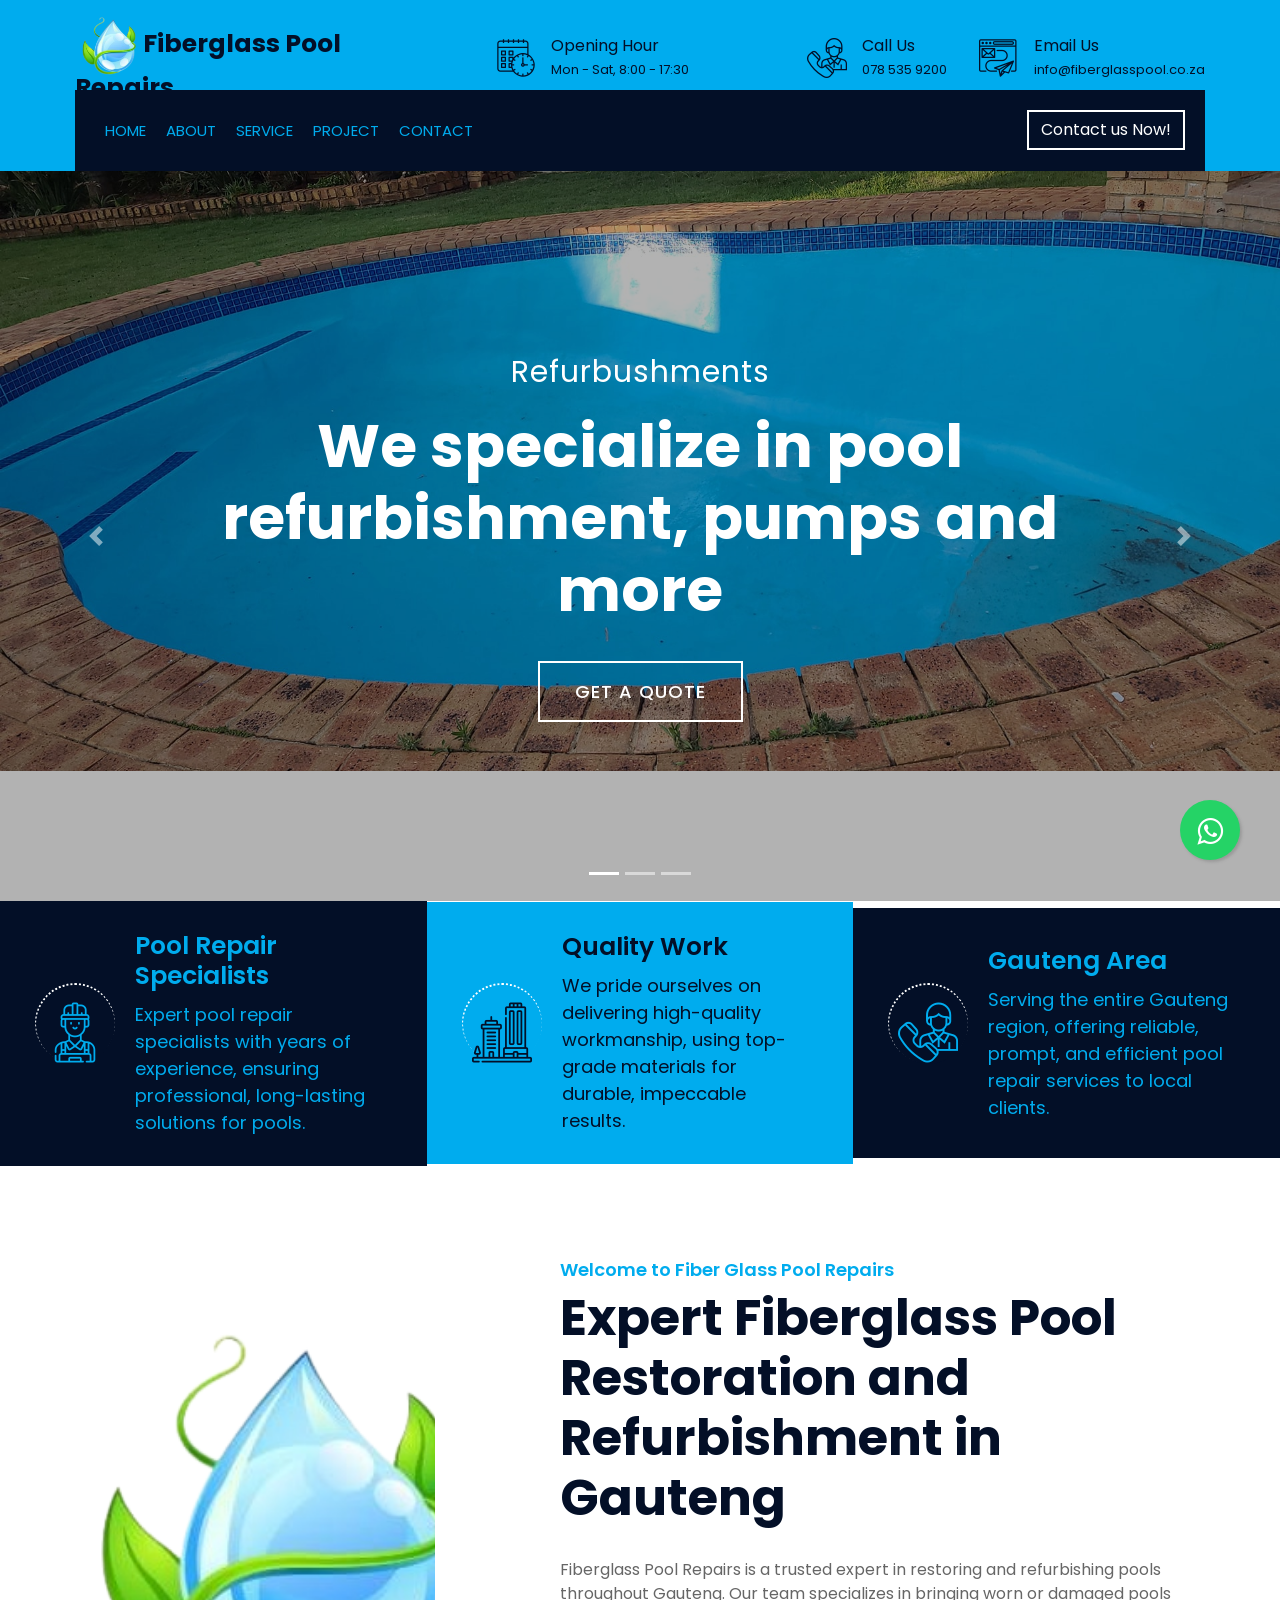
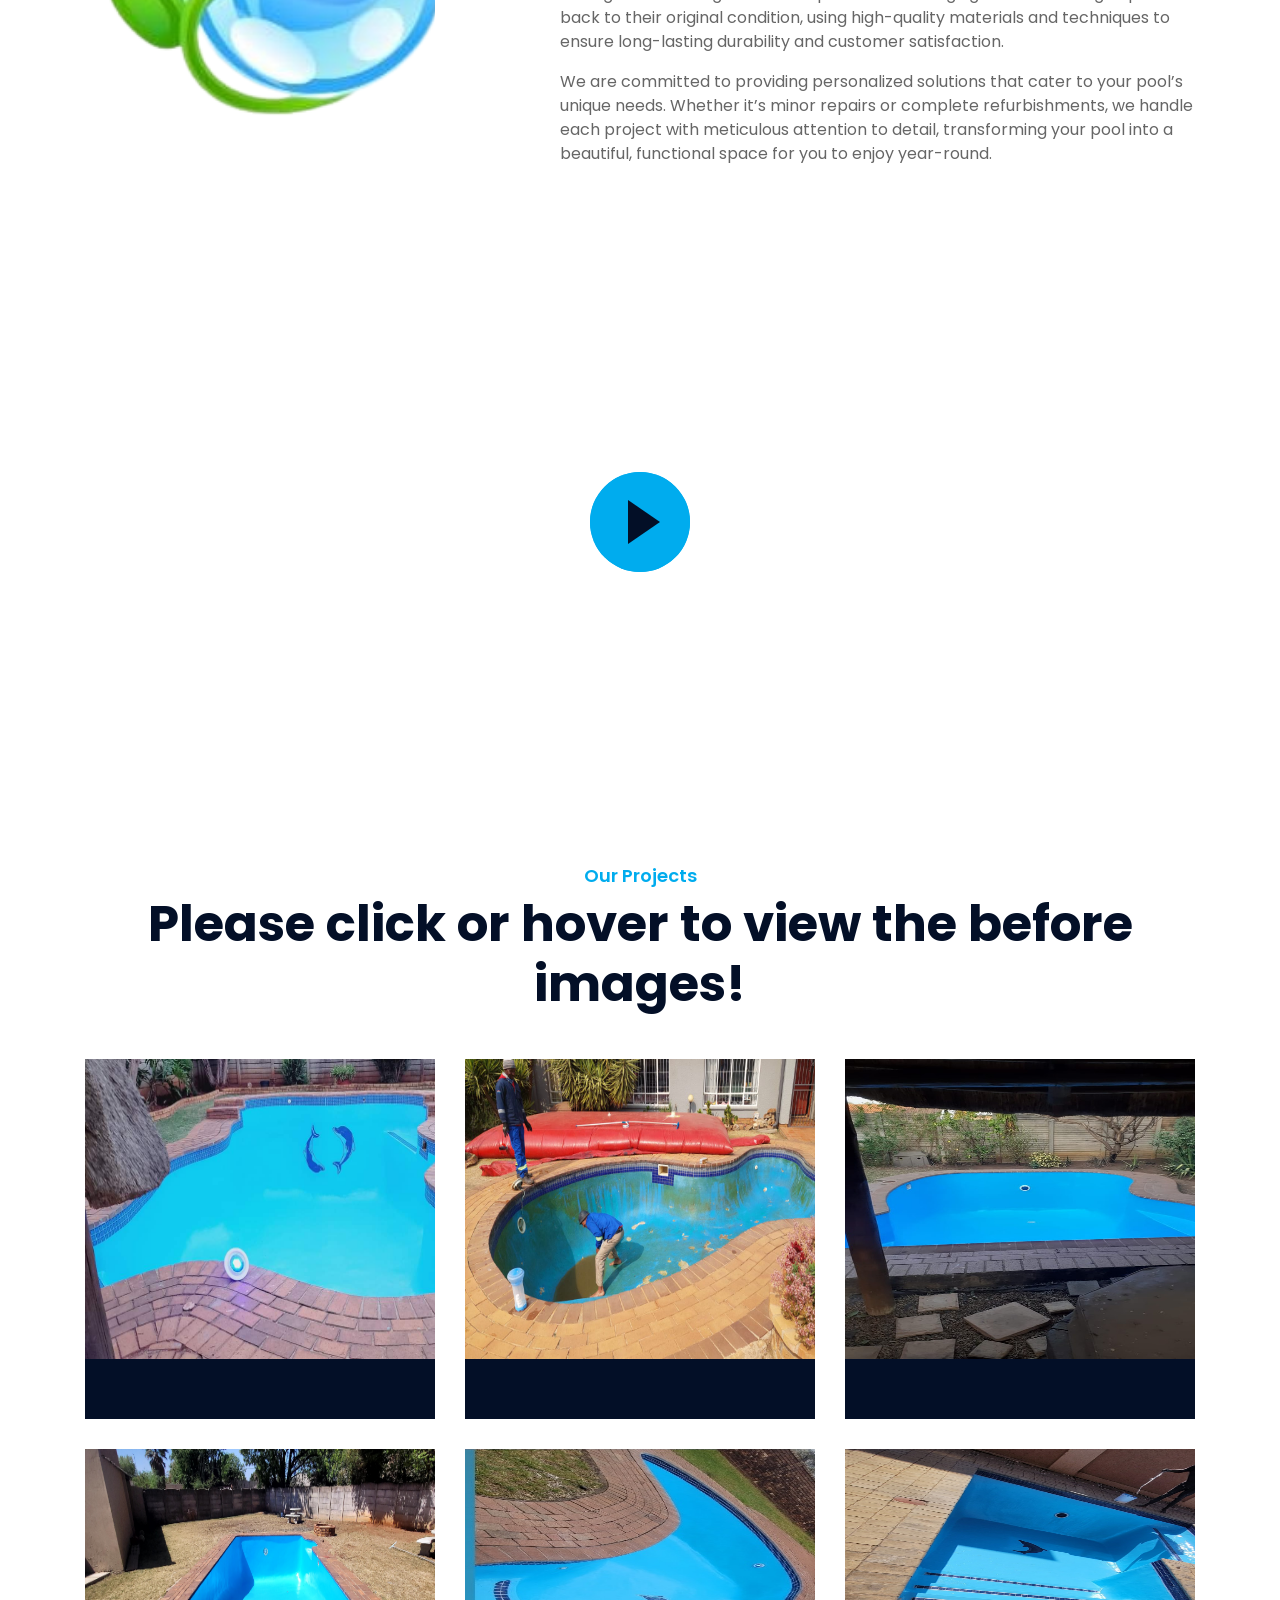
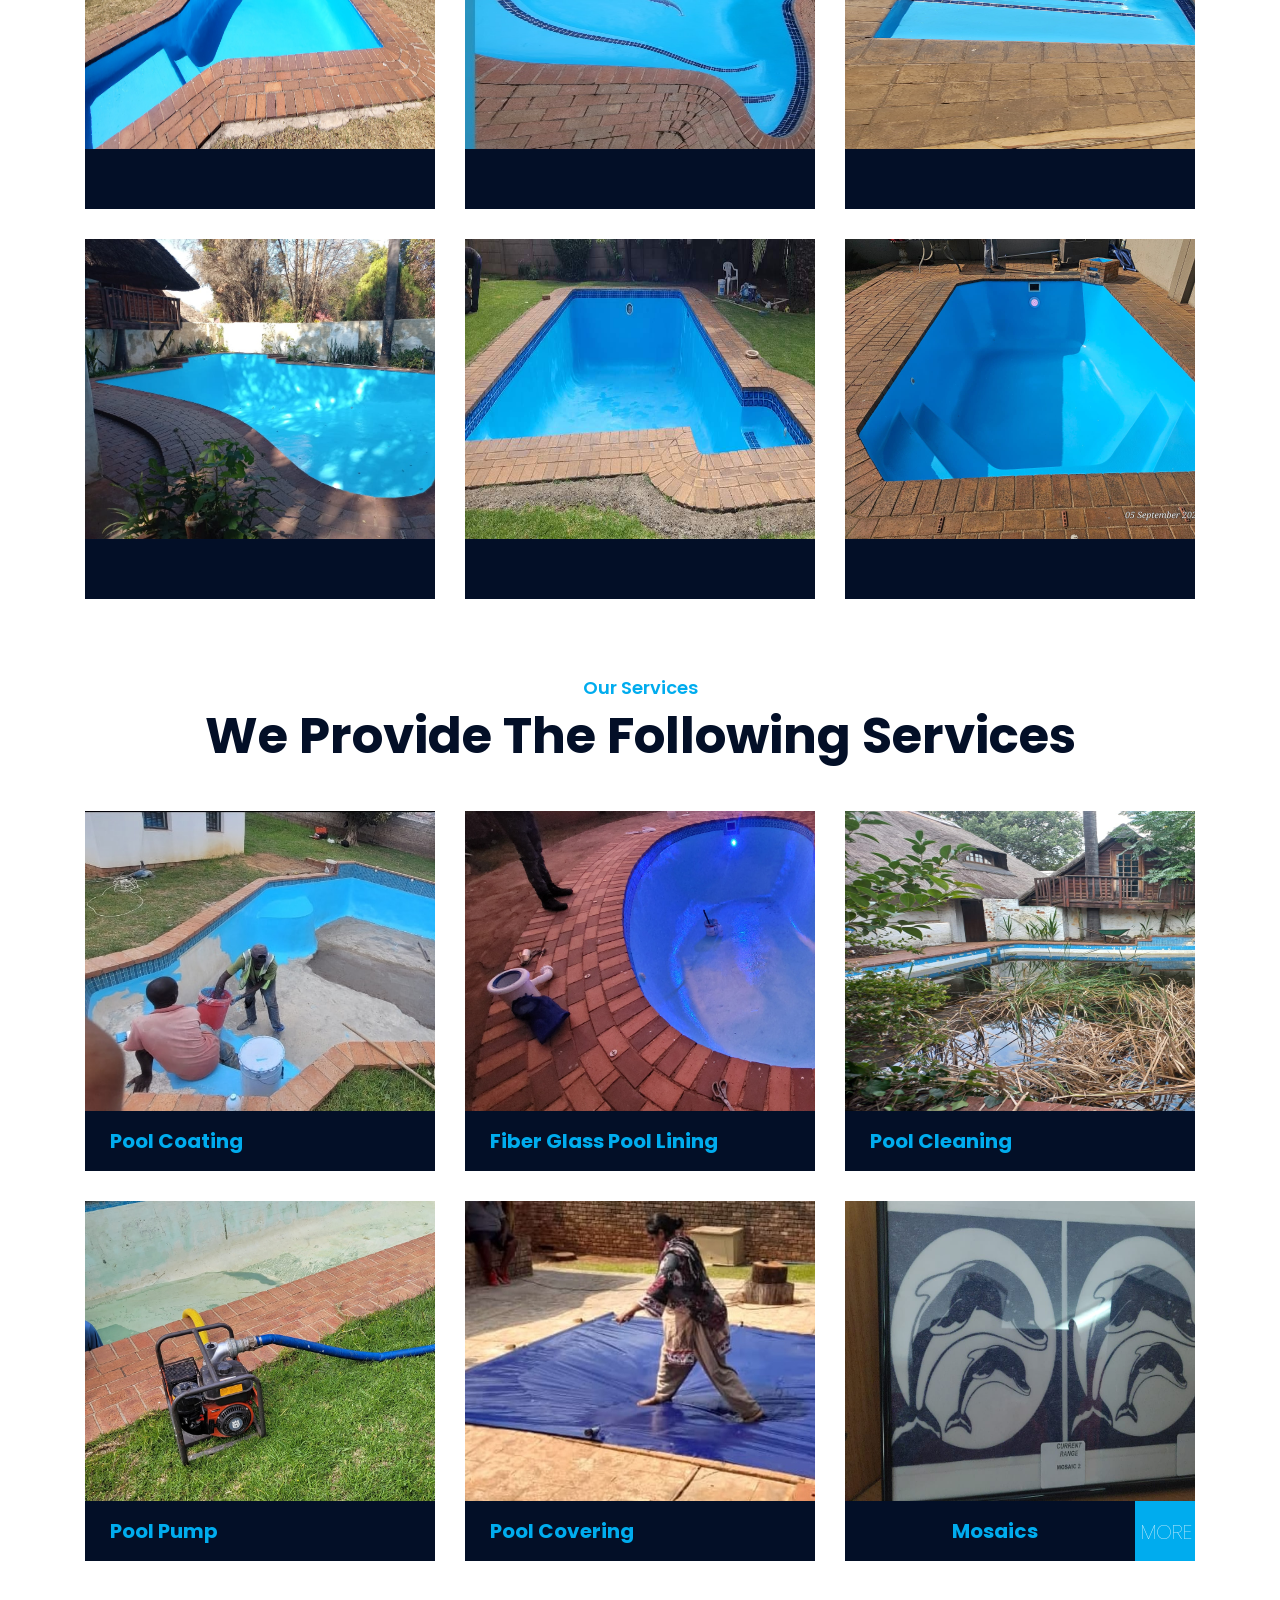
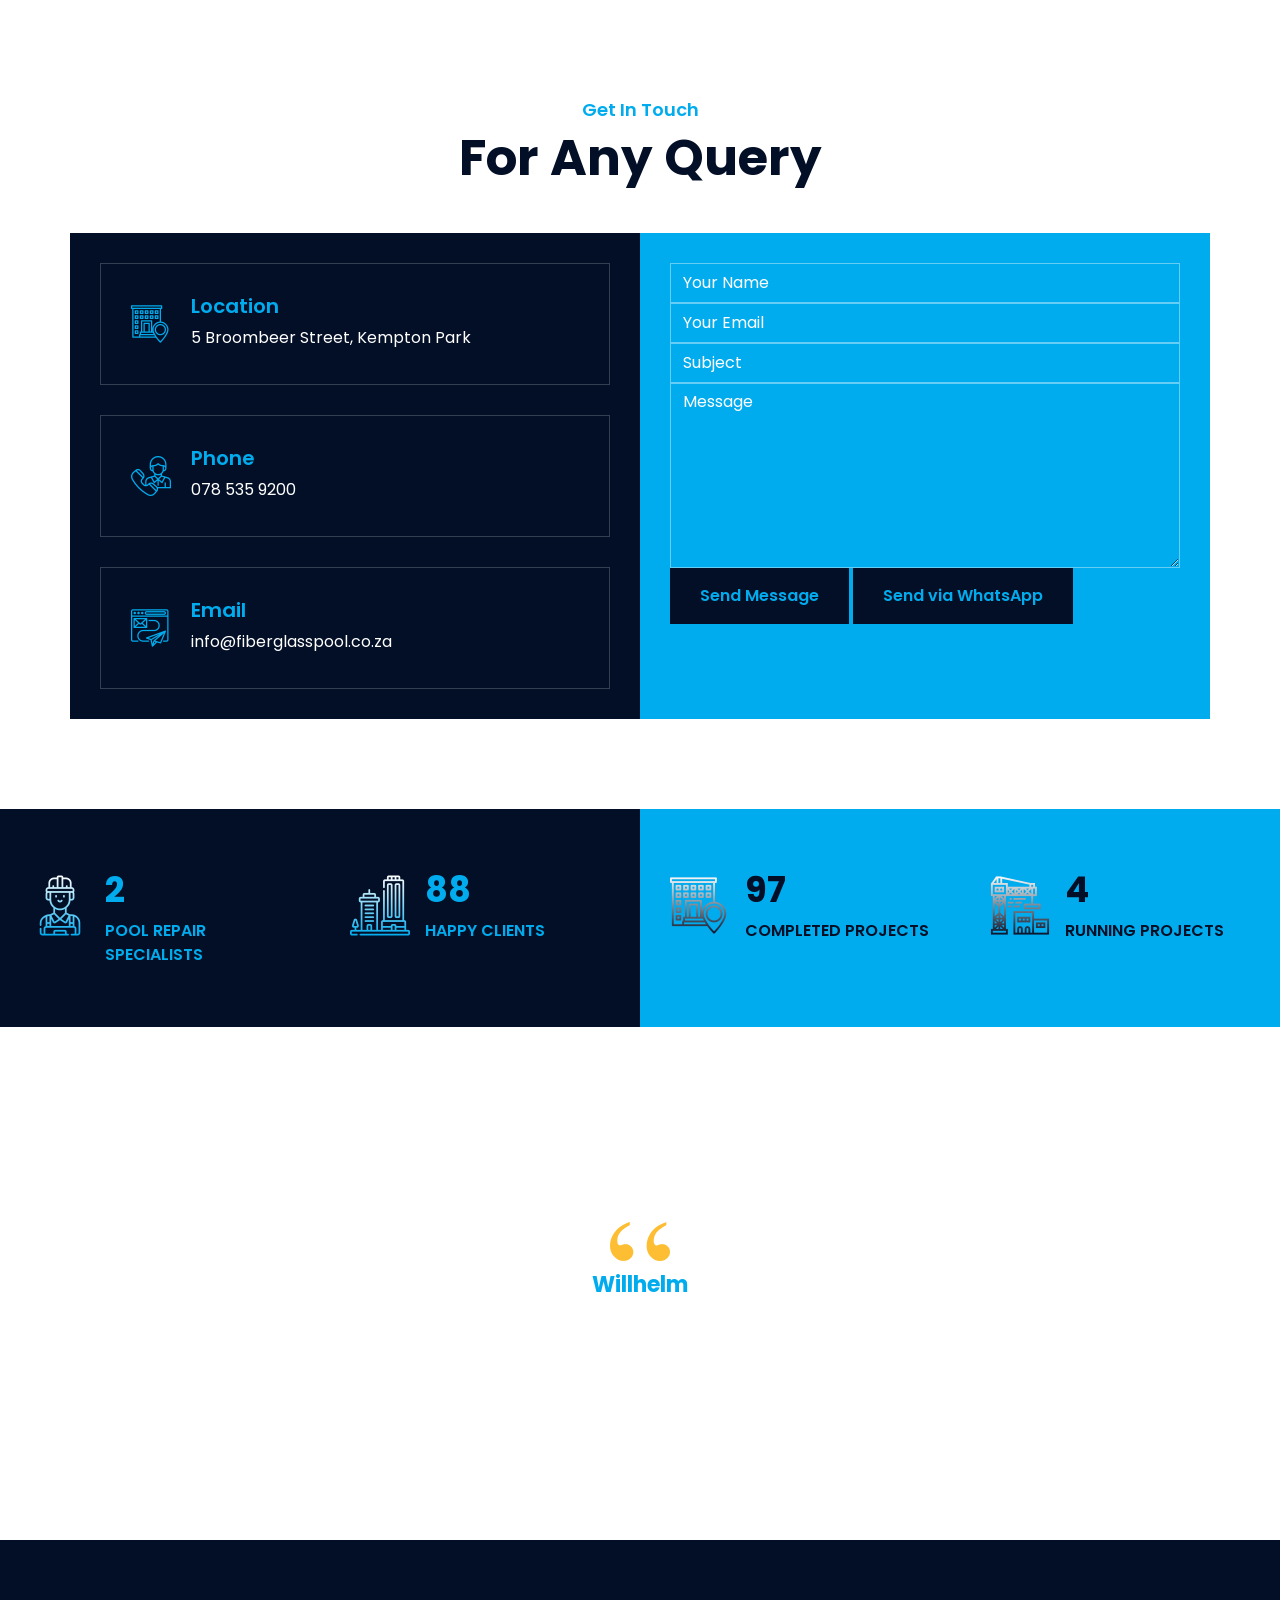
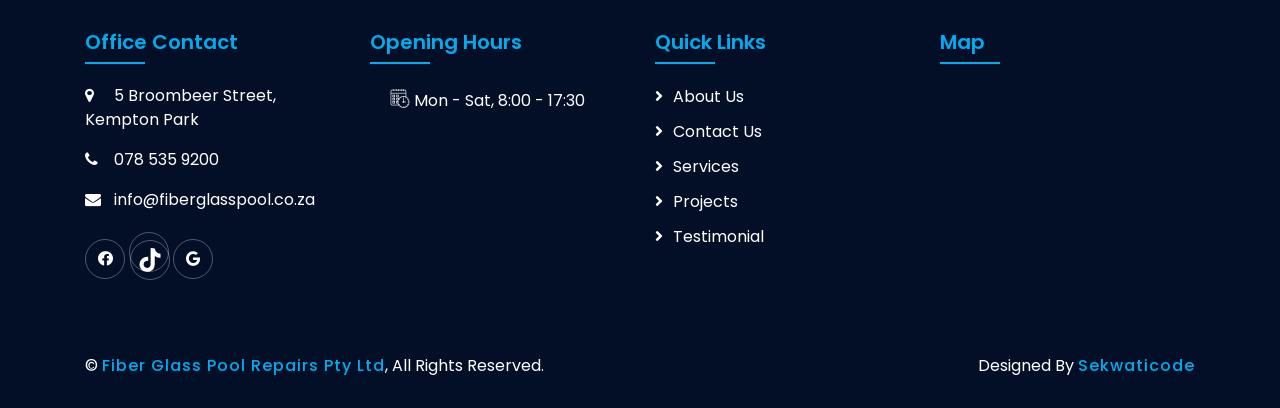
==== commit a534bf27: "form to whatsapp" ====
--- a/index.html
+++ b/index.html
@@ -11,7 +11,8 @@
     <!-- Favicon -->
     <link href="img/logo-bgremoved.png" rel="icon">
     <!-- Google Font -->
-    <link href="https://fonts.googleapis.com/css2?family=Poppins:wght@100;200;300;400;500;600;700;800;900&display=swap" rel="stylesheet">
+    <link href="https://fonts.googleapis.com/css2?family=Poppins:wght@100;200;300;400;500;600;700;800;900&display=swap"
+        rel="stylesheet">
 
     <!-- CSS Libraries -->
     <link href="https://stackpath.bootstrapcdn.com/bootstrap/4.4.1/css/bootstrap.min.css" rel="stylesheet">
@@ -169,7 +170,8 @@
                             </div>
                             <div class="feature-text">
                                 <h3>Pool Repair Specialists </h3>
-                                <p>Expert pool repair specialists with years of experience, ensuring professional, long-lasting solutions for pools.</p>
+                                <p>Expert pool repair specialists with years of experience, ensuring professional,
+                                    long-lasting solutions for pools.</p>
                             </div>
                         </div>
                     </div>
@@ -180,7 +182,8 @@
                             </div>
                             <div class="feature-text">
                                 <h3>Quality Work</h3>
-                                <p>We pride ourselves on delivering high-quality workmanship, using top-grade materials for durable, impeccable results.</p>
+                                <p>We pride ourselves on delivering high-quality workmanship, using top-grade materials
+                                    for durable, impeccable results.</p>
                             </div>
                         </div>
                     </div>
@@ -191,7 +194,8 @@
                             </div>
                             <div class="feature-text">
                                 <h3>Gauteng Area</h3>
-                                <p>Serving the entire Gauteng region, offering reliable, prompt, and efficient pool repair services to local clients.</p>
+                                <p>Serving the entire Gauteng region, offering reliable, prompt, and efficient pool
+                                    repair services to local clients.</p>
                             </div>
                         </div>
                     </div>
@@ -218,11 +222,15 @@
                         <div class="about-text">
                             <p>
 
-                                Fiberglass Pool Repairs is a trusted expert in restoring and refurbishing pools throughout Gauteng. Our team specializes in bringing worn or damaged pools back to their original condition, using high-quality materials and techniques to ensure long-lasting
+                                Fiberglass Pool Repairs is a trusted expert in restoring and refurbishing pools
+                                throughout Gauteng. Our team specializes in bringing worn or damaged pools back to their
+                                original condition, using high-quality materials and techniques to ensure long-lasting
                                 durability and customer satisfaction.
                             </p>
                             <p>
-                                We are committed to providing personalized solutions that cater to your pool’s unique needs. Whether it’s minor repairs or complete refurbishments, we handle each project with meticulous attention to detail, transforming your pool into a beautiful, functional
+                                We are committed to providing personalized solutions that cater to your pool’s unique
+                                needs. Whether it’s minor repairs or complete refurbishments, we handle each project
+                                with meticulous attention to detail, transforming your pool into a beautiful, functional
                                 space for you to enjoy year-round.
                             </p>
                         </div>
@@ -235,12 +243,14 @@
         <!-- Video Start -->
         <div class="video wow fadeIn" data-wow-delay="0.1s">
             <div class="container">
-                <button type="button" class="btn-play" data-toggle="modal" data-src="img\video1.mp4" data-target="#videoModal">
+                <button type="button" class="btn-play" data-toggle="modal" data-src="img\video1.mp4"
+                    data-target="#videoModal">
                     <span></span>
                 </button>
             </div>
         </div>
-        <div class="modal fade" id="videoModal" tabindex="-1" role="dialog" aria-labelledby="exampleModalLabel" aria-hidden="true">
+        <div class="modal fade" id="videoModal" tabindex="-1" role="dialog" aria-labelledby="exampleModalLabel"
+            aria-hidden="true">
             <div class="modal-dialog" role="document">
                 <div class="modal-content">
                     <div class="modal-body">
@@ -249,7 +259,8 @@
                         </button>
                         <!-- 16:9 aspect ratio -->
                         <div class="embed-responsive embed-responsive-16by9">
-                            <iframe class="embed-responsive-item" src="" id="video" allowscriptaccess="always" allow="autoplay"></iframe>
+                            <iframe class="embed-responsive-item" src="" id="video" allowscriptaccess="always"
+                                allow="autoplay"></iframe>
                         </div>
                     </div>
                 </div>
@@ -413,7 +424,10 @@
                                     <img src="img/service-painting.jpg" alt="Image">
                                     <div class="service-overlay">
                                         <p>
-                                            Revitalize your pool's appearance with our specialized pool coating services. We apply high-quality, UV-resistant paint to restore color and protect the fiberglass surface, giving your pool a fresh, vibrant look that lasts. </p>
+                                            Revitalize your pool's appearance with our specialized pool coating
+                                            services. We apply high-quality, UV-resistant paint to restore color and
+                                            protect the fiberglass surface, giving your pool a fresh, vibrant look that
+                                            lasts. </p>
                                     </div>
                                 </div>
                                 <div class="service-text">
@@ -427,7 +441,10 @@
                                     <img src="img/service-poolbleaching.jpg" alt="Image">
                                     <div class="service-overlay">
                                         <p>
-                                            Eliminate tough stains and discolorations with our fiberglass pool lining service. We use safe, effective bleaching agents to restore your pool's original brightness and cleanliness, enhancing its appearance and ensuring a healthier swimming environment.
+                                            Eliminate tough stains and discolorations with our fiberglass pool lining
+                                            service. We use safe, effective bleaching agents to restore your pool's
+                                            original brightness and cleanliness, enhancing its appearance and ensuring a
+                                            healthier swimming environment.
 
                                     </div>
                                 </div>
@@ -442,7 +459,10 @@
                                     <img src="img/service-poolcleaning.jpg" alt="Image">
                                     <div class="service-overlay">
                                         <p>
-                                            Our comprehensive pool cleaning service ensures a pristine, safe swimming environment. We remove debris, scrub surfaces, and balance water chemistry, maintaining your pool's beauty and preventing costly repairs caused by neglect.
+                                            Our comprehensive pool cleaning service ensures a pristine, safe swimming
+                                            environment. We remove debris, scrub surfaces, and balance water chemistry,
+                                            maintaining your pool's beauty and preventing costly repairs caused by
+                                            neglect.
                                         </p>
                                     </div>
                                 </div>
@@ -458,7 +478,10 @@
                                     <div class="service-overlay">
                                         <p>
 
-                                            Ensure your pool's circulation system functions efficiently with our pool pump services. We provide installation, repair, and maintenance, using energy-efficient, high-quality pumps tailored to your pool’s specific needs, ensuring clean and safe water.
+                                            Ensure your pool's circulation system functions efficiently with our pool
+                                            pump services. We provide installation, repair, and maintenance, using
+                                            energy-efficient, high-quality pumps tailored to your pool’s specific needs,
+                                            ensuring clean and safe water.
 
                                         </p>
                                     </div>
@@ -475,7 +498,10 @@
                                     <img src="img/service-poolcovering.jpg" alt="Image">
                                     <div class="service-overlay">
                                         <p>
-                                            Protect your pool with our durable pool covers. Designed to fit perfectly, our covers prevent debris, maintain water temperature, and reduce evaporation, extending your pool’s lifespan while ensuring safety and convenience.
+                                            Protect your pool with our durable pool covers. Designed to fit perfectly,
+                                            our covers prevent debris, maintain water temperature, and reduce
+                                            evaporation, extending your pool’s lifespan while ensuring safety and
+                                            convenience.
                                         </p>
                                     </div>
                                 </div>
@@ -484,13 +510,16 @@
                                 </div>
                             </div>
                         </div>
-                        <div class="col-lg-4 col-md-6 col-sm-12 portfolio-item third wow fadeInUp" data-wow-delay="0.6s">
+                        <div class="col-lg-4 col-md-6 col-sm-12 portfolio-item third wow fadeInUp"
+                            data-wow-delay="0.6s">
                             <div class="portfolio-warp">
                                 <div class="portfolio-img">
                                     <img src="img/mozaic-1.jpg" alt="Image">
                                     <div class="portfolio-overlay">
                                         <p>
-                                            Enhance your pool’s beauty with our expert mosaic tile services. We specialize in custom designs, precise installation, and durable finishes, adding a luxurious touch to any pool
+                                            Enhance your pool’s beauty with our expert mosaic tile services. We
+                                            specialize in custom designs, precise installation, and durable finishes,
+                                            adding a luxurious touch to any pool
                                         </p>
                                     </div>
                                 </div>
@@ -558,28 +587,29 @@
                     <div class="col-md-6">
                         <div class="contact-form">
                             <div id="success"></div>
-                            <form action="https://api.web3forms.com/submit" method="POST">
-
+                            <form id="contactForm" action="https://api.web3forms.com/submit" method="POST">
                                 <input type="hidden" name="access_key" value="c51f865d-b474-4b1a-8b24-5144f8fea02e">
 
                                 <div class="control-group">
-                                    <input name="name" type="text" class="form-control" id="name" placeholder="Your Name" required="required" data-validation-required-message="Please enter your name" />
-                                    <p class="help-block text-danger"></p>
+                                    <input name="name" type="text" class="form-control" id="name"
+                                        placeholder="Your Name" required="required" />
                                 </div>
                                 <div class="control-group">
-                                    <input name="email" type="email" class="form-control" id="email" placeholder="Your Email" required="required" data-validation-required-message="Please enter your email" />
-                                    <p class="help-block text-danger"></p>
+                                    <input name="email" type="email" class="form-control" id="email"
+                                        placeholder="Your Email" required="required" />
                                 </div>
                                 <div class="control-group">
-                                    <input name="subject" type="text" class="form-control" id="subject" placeholder="Subject" required="required" data-validation-required-message="Please enter a subject" />
-                                    <p class="help-block text-danger"></p>
+                                    <input name="subject" type="text" class="form-control" id="subject"
+                                        placeholder="Subject" required="required" />
                                 </div>
                                 <div class="control-group">
-                                    <textarea class="form-control" id="message" placeholder="Message" required="required" data-validation-required-message="Please enter your message"></textarea>
-                                    <p class="help-block text-danger"></p>
-                                </div>
-                                <div>
+                                    <textarea name="message" class="form-control" id="message" placeholder="Message"
+                                        required="required"></textarea>
+                                </div>
+                                <div class="button-group">
                                     <button class="btn" type="submit" id="sendMessageButton">Send Message</button>
+                                    <button type="button" class="btn btn-whatsapp" id="sendWhatsAppButton">Send via
+                                        WhatsApp</button>
                                 </div>
                             </form>
                         </div>
@@ -588,6 +618,7 @@
             </div>
         </div>
         <!-- Contact End -->
+
 
 
         <!-- Fact Start -->
@@ -662,18 +693,24 @@
                             <div class="slider-item">
                                 <h3>Willhelm</h3>
                                 <h4>Randburg</h4>
-                                <p>Exceptional service! My pool looks brand new after their repairs. The team was professional, punctual, and went above and beyond. I highly recommend them for any pool restoration needs.</p>
+                                <p>Exceptional service! My pool looks brand new after their repairs. The team was
+                                    professional, punctual, and went above and beyond. I highly recommend them for any
+                                    pool restoration needs.</p>
                             </div>
 
                             <div class="slider-item">
                                 <h3>Nokuthula</h3>
                                 <h4>Vanderbijlpark</h4>
-                                <p>Very impressed with their work! They transformed my discolored pool into a sparkling oasis. Friendly staff and great attention to detail. I’m thrilled with the results and the service.</p>
+                                <p>Very impressed with their work! They transformed my discolored pool into a sparkling
+                                    oasis. Friendly staff and great attention to detail. I’m thrilled with the results
+                                    and the service.</p>
                             </div>
                             <div class="slider-item">
                                 <h3>Tebogo</h3>
                                 <h4>Soweto</h4>
-                                <p>Top-notch service from start to finish! They cleaned and repaired my pool perfectly. It’s now crystal clear and inviting. I’ll definitely use them again and recommend them to friends.</p>
+                                <p>Top-notch service from start to finish! They cleaned and repaired my pool perfectly.
+                                    It’s now crystal clear and inviting. I’ll definitely use them again and recommend
+                                    them to friends.</p>
                             </div>
 
 
@@ -700,8 +737,10 @@
                                     <i class="fab fa-facebook"></i>
                                 </a>
 
-                                <a href="https://www.tiktok.com/@fibreglass.pools?_t=8pxitW656vd&_r=1" aria-label="TikTok">
-                                    <svg xmlns="http://www.w3.org/2000/svg" viewBox="0 0 448 512" width="24" height="24">
+                                <a href="https://www.tiktok.com/@fibreglass.pools?_t=8pxitW656vd&_r=1"
+                                    aria-label="TikTok">
+                                    <svg xmlns="http://www.w3.org/2000/svg" viewBox="0 0 448 512" width="24"
+                                        height="24">
                                         <path
                                             d="M448 209.9a210.1 210.1 0 0 1 -122.8-39.3V349.4A162.6 162.6 0 1 1 185 188.3V278.2a74.6 74.6 0 1 0 52.2 71.2V0h88a121.2 121.2 0 0 0 1.9 22.2h0A122.2 122.2 0 0 0 381 102.4a121.4 121.4 0 0 0 67 20.1z" />
                                     </svg>
@@ -737,8 +776,10 @@
                     <div class="col-lg-3 col-md-6">
                         <h2>Map</h2>
                         <div class="position-relative">
-                            <iframe src="https://www.google.com/maps/embed?pb=!1m14!1m8!1m3!1d916634.4368086127!2d28.1548452!3d-26.1770471!3m2!1i1024!2i768!4f13.1!3m3!1m2!1s0x5220cf69f04ce01%3A0x6668e3a12f25b06f!2sfiberglass%20Pool%20Repair%20Specialists!5e0!3m2!1sen!2sza!4v1726395773362!5m2!1sen!2sza"
-                                width="220" height="220" style="border:0;" allowfullscreen="" loading="lazy" referrerpolicy="no-referrer-when-downgrade">" width="300" height="200" style="border:0;"
+                            <iframe
+                                src="https://www.google.com/maps/embed?pb=!1m14!1m8!1m3!1d916634.4368086127!2d28.1548452!3d-26.1770471!3m2!1i1024!2i768!4f13.1!3m3!1m2!1s0x5220cf69f04ce01%3A0x6668e3a12f25b06f!2sfiberglass%20Pool%20Repair%20Specialists!5e0!3m2!1sen!2sza!4v1726395773362!5m2!1sen!2sza"
+                                width="220" height="220" style="border:0;" allowfullscreen="" loading="lazy"
+                                referrerpolicy="no-referrer-when-downgrade">" width="300" height="200" style="border:0;"
                                 allowfullscreen="" loading="lazy"
                                 referrerpolicy="no-referrer-when-downgrade">
                             </iframe>
@@ -754,7 +795,7 @@
                         <p>&copy; <a href="#">Fiber Glass Pool Repairs Pty Ltd</a>, All Rights Reserved.</p>
                     </div>
                     <div class="col-md-6">
-                        <p>Designed By <a href="#">Sekwaticode</a></p>
+                        <p>Designed By <a href="#sekwaticode.online">Sekwaticode</a></p>
                     </div>
                 </div>
             </div>
@@ -763,7 +804,8 @@
 
 
         <!-- Whatsapp Sticky Button -->
-        <a href="https://api.whatsapp.com/send?phone=27785359200&text=Hello%2C%20I%20saw%20your%20website.%20Can%20I%20please%20have%20more%20information%20about%20what%20you%20offer" class="float" target="_blank">
+        <a href="https://api.whatsapp.com/send?phone=27785359200&text=Hello%2C%20I%20saw%20your%20website.%20Can%20I%20please%20have%20more%20information%20about%20what%20you%20offer"
+            class="float" target="_blank">
             <i class="fa fa-whatsapp my-float"></i>
         </a>
 
